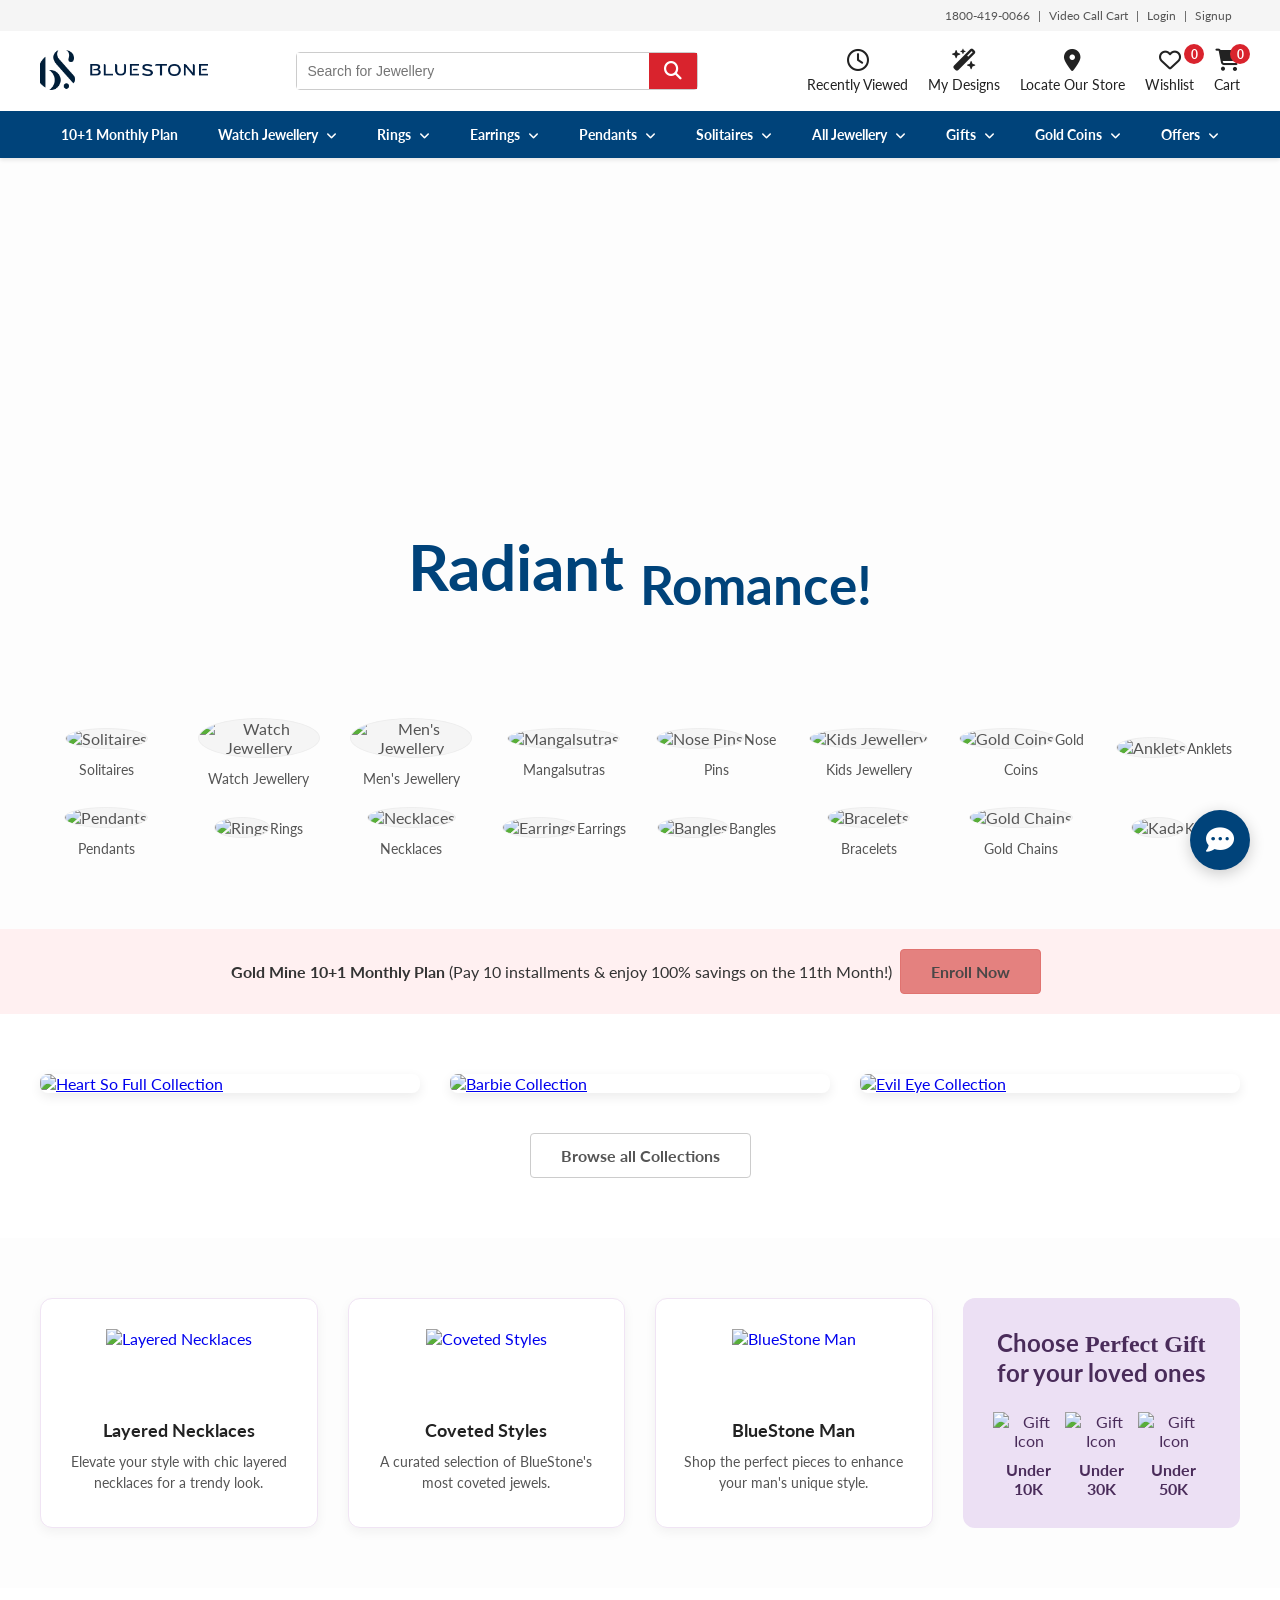
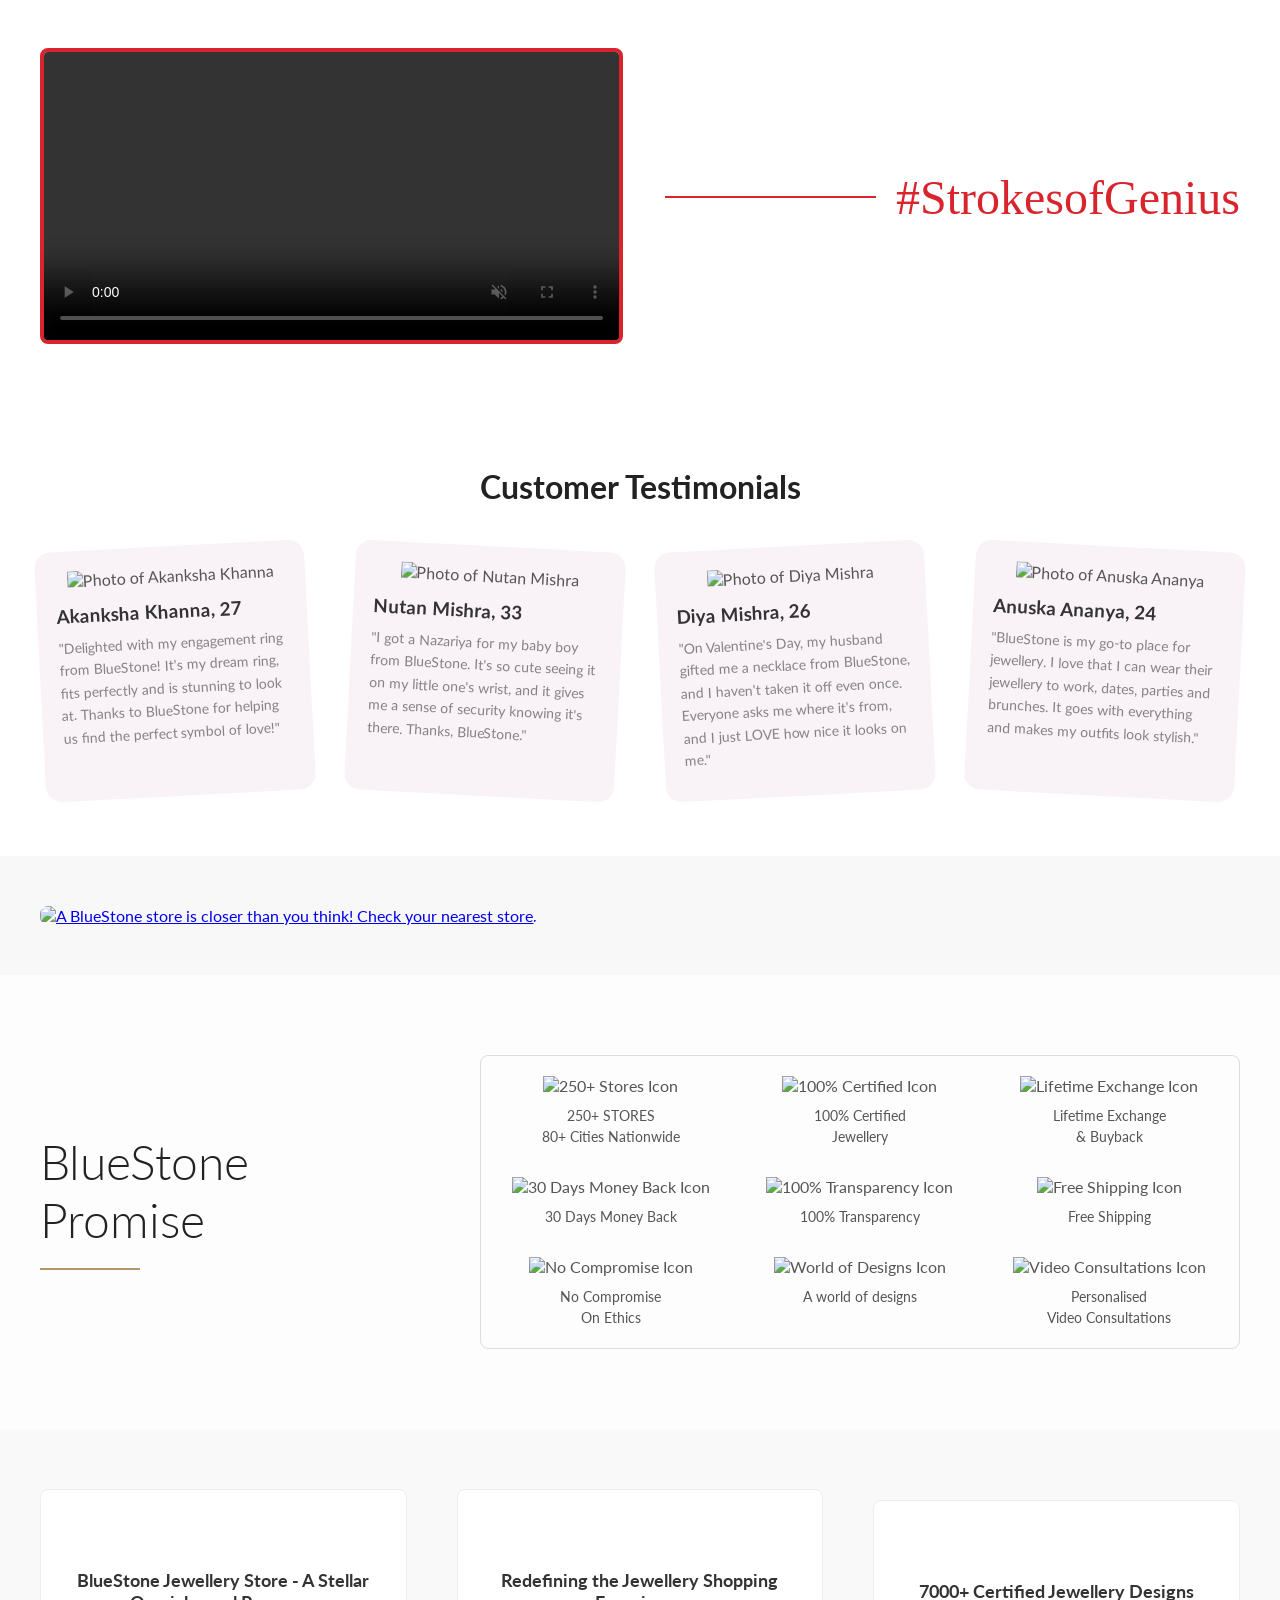
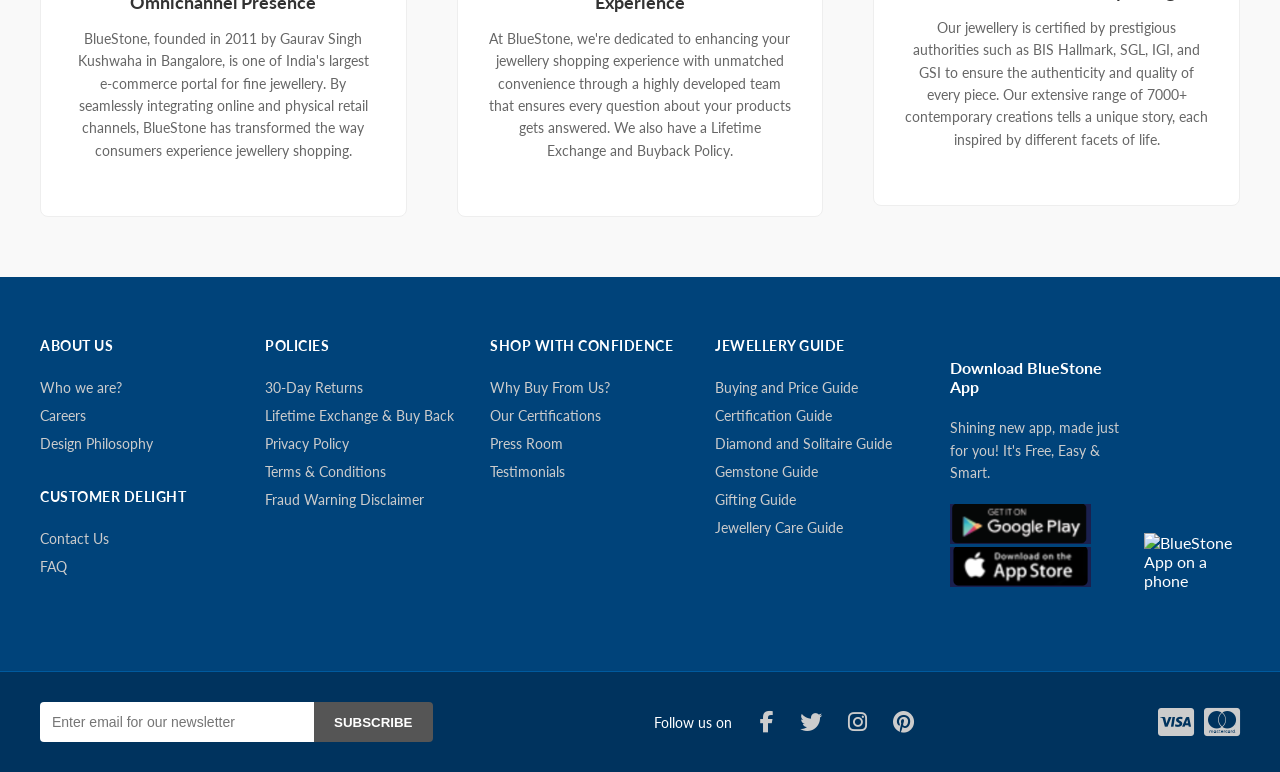
==== index.html @ a914666c "AI Feature Pending, Mobile Responsiv, 10+1 EMI Plan, CODE UNDERSTANDING, FIGMA PENDING" ====
<!DOCTYPE html>
<html lang="en">

<head>
    <meta charset="UTF-8">
    <meta name="viewport" content="width=device-width, initial-scale=1.0">
    <title>BlueStone Clone - Online Jewellery Shopping</title>
    <link rel="stylesheet" href="css/style.css">
    <!-- Using Google Fonts to import Lato -->
    <link rel="preconnect" href="https://fonts.googleapis.com">
    <link rel="preconnect" href="https://fonts.gstatic.com" crossorigin>
    <link href="https://fonts.googleapis.com/css2?family=Lato:wght@400;700&display=swap" rel="stylesheet">
    <!-- Link to Font Awesome -->
    <link rel="stylesheet" href="https://cdnjs.cloudflare.com/ajax/libs/font-awesome/6.5.2/css/all.min.css"
        integrity="sha512-SnH5WK+bZxgPHs44uWIX+LLJAJ9/2PkPKZ5QiAj6Ta86w+fsb2TkcmfRyVX3pBnMFcV7oQPJkl9QevSCWr3W6A=="
        crossorigin="anonymous" referrerpolicy="no-referrer" />
    <!-- Google Fonts -->
    <link href="https://fonts.googleapis.com/css2?family=Lato:wght@400;700&display=swap" rel="stylesheet">
</head>

<body>

    <header>
        <!-- Top Bar -->
        <div class="top-bar">
            <div class="container" id="top-bar-container">
                <!-- This content will be dynamically updated by auth.js -->
                <a href="tel:1800-419-0066">1800-419-0066</a> |
                <a href="#">Video Call Cart</a> |
                <a href="login.html" id="login-link">Login</a> |
                <a href="login.html?form=signup" id="signup-link">Signup</a>
            </div>
        </div>
    
        <!-- Main Header -->
        <div class="main-header">
            <div class="container">
                <div class="logo">
                    <a href="/"><img src="images/bluestone-logo.webp" alt="BlueStone Logo"></a>
                </div>
    
                <form class="search-bar">
                    <input type="text" placeholder="Search for Jewellery">
                    <button type="submit" class="search-btn">
                        <i class="fa-solid fa-magnifying-glass"></i>
                    </button>
                </form>
    
                <!-- This is the hamburger icon that will appear on mobile -->
                <button class="mobile-menu-toggle">
                    <i class="fa-solid fa-bars"></i>
                </button>
    
                <!-- These are the desktop-only user actions -->
                <div class="user-actions">
                    <a href="#" class="action-item">
                        <i class="fa-regular fa-clock"></i>
                        <span>Recently Viewed</span>
                    </a>
                    <a href="status.html" class="action-item">
                        <i class="fa-solid fa-wand-magic-sparkles"></i>
                        <span>My Designs</span>
                    </a>
                    <a href="#" class="action-item">
                        <i class="fa-solid fa-location-dot"></i>
                        <span>Locate Our Store</span>
                    </a>
                    <a href="wishlist.html" class="action-item">
                        <i class="fa-regular fa-heart"></i>
                        <span>Wishlist</span>
                        <span id="wishlist-counter" class="cart-counter">0</span>
                    </a>
                    <a href="cart.html" class="action-item">
                        <i class="fa-solid fa-cart-shopping"></i>
                        <span>Cart</span>
                        <span id="cart-counter" class="cart-counter">0</span>
                    </a>
                </div>
            </div>
        </div>
    
        <!-- Main Navigation (now includes the mobile header) -->
        <nav class="main-nav">
            <div class="mobile-nav-header">
                <span>MENU</span>
                <button class="mobile-menu-close">
                    <i class="fa-solid fa-xmark"></i>
                </button>
            </div>
        

            <div class="container nav-container">
                <ul>
                    <!-- ======================= 10+1 Monthly Plan (Simple Link) ======================= -->
                    <li><a href="gold-plan.html">10+1 Monthly Plan</a></li>
            
                    <!-- ======================= Watch Jewellery (Simple Dropdown) ======================= -->
                    <li class="nav-item has-dropdown">
                        <a href="product-listing.html?category=watch-jewellery">Watch Jewellery <i class="fa-solid fa-angle-down"></i></a>
                        <div class="dropdown-simple">
                            <a href="product-listing.html?type=watch-charm">Charm</a>
                            <a href="product-listing.html?type=watch-band">Band</a>
                            <a href="product-listing.html?type=watch-pin">Pin</a>
                        </div>
                    </li>
            
                    <!-- ======================= Rings (Mega Menu) ======================= -->
                    <li class="nav-item has-dropdown">
                        <a href="product-listing.html?category=rings">Rings <i class="fa-solid fa-angle-down"></i></a>
                        <div class="mega-menu">
                            <div class="container">
                                <div class="mega-menu-column">
                                    <h4>Popular Ring Types</h4>
                                    <a href="product-listing.html?type=engagement-rings">Engagement</a>
                                    <a href="product-listing.html?type=couple-bands">Couple Bands</a>
                                    <a href="product-listing.html?type=office-wear-rings">Office Wear</a>
                                    <a href="product-listing.html?type=stackable-rings">Stackable</a>
                                    <a href="product-listing.html?type=religious-rings">Religious</a>
                                    <a href="product-listing.html?type=platinum-bands">Platinum Bands</a>
                                    <a href="product-listing.html?type=mens-rings">For Men</a>
                                    <a href="product-listing.html?type=gift-rings">For Gift</a>
                                </div>
                                <div class="mega-menu-column">
                                    <h4>By Price Range</h4>
                                    <a href="product-listing.html?price=0-10000">Below 10,000</a>
                                    <a href="product-listing.html?price=10000-20000">10,000 - 20,000</a>
                                    <a href="product-listing.html?price=20000-30000">20,000 - 30,000</a>
                                    <a href="product-listing.html?price=30000-40000">30,000 - 40,000</a>
                                    <a href="product-listing.html?price=40000-50000">40,000 - 50,000</a>
                                    <a href="product-listing.html?price=50000-999999">50,000 and above</a>
                                </div>
                                <div class="mega-menu-column">
                                    <h4>By Metals & Stones</h4>
                                    <a href="product-listing.html?category=rings&metal=diamond">Diamond Rings</a>
                                    <a href="product-listing.html?category=rings&metal=gold">Gold Rings</a>
                                    <a href="product-listing.html?category=rings&metal=white-gold">White Gold Rings</a>
                                    <a href="product-listing.html?category=rings&metal=rose-gold">Rose Gold Rings</a>
                                    <a href="product-listing.html?category=rings&metal=platinum">Platinum Rings</a>
                                    <a href="product-listing.html?category=solitaire-rings">Solitaire Rings</a>
                                </div>
                                <div class="mega-menu-column mega-menu-image">
                                    <img src="https://kinclimg5.bluestone.com/f_webp/static/resources/themes/bluestone/images/new/menu-ring.jpg" alt="Featured Ring">
                                    <span>Livina Stacks of Love</span>
                                    <a href="product-listing.html?category=rings" class="btn btn-secondary" style="margin-top:15px;">View All Rings</a>
                                </div>
                            </div>
                        </div>
                    </li>
                    
                    <!-- ======================= Earrings (Mega Menu) ======================= -->
                    <li class="nav-item has-dropdown">
                        <a href="product-listing.html?category=earrings">Earrings <i class="fa-solid fa-angle-down"></i></a>
                        <div class="mega-menu">
                            <div class="container">
                                 <div class="mega-menu-column">
                                    <h4>Popular Earring Types</h4>
                                    <a href="product-listing.html?type=studs">Studs</a>
                                    <a href="product-listing.html?type=drops">Drops</a>
                                    <a href="product-listing.html?type=sui-dhaga">Sui Dhaga</a>
                                    <a href="product-listing.html?type=jhumkas">Jhumkas</a>
                                    <a href="product-listing.html?type=chandbali">Chandbali</a>
                                    <a href="product-listing.html?type=front-back">Front Back</a>
                                    <a href="product-listing.html?type=ear-cuffs">Ear Cuffs</a>
                                </div>
                                <div class="mega-menu-column">
                                    <h4>By Price Range</h4>
                                    <a href="product-listing.html?category=earrings&price=0-10000">Below 10,000</a>
                                    <a href="product-listing.html?category=earrings&price=10000-20000">10,000 - 20,000</a>
                                    <a href="product-listing.html?category=earrings&price=20000-30000">20,000 - 30,000</a>
                                    <a href="product-listing.html?category=earrings&price=30000-40000">30,000 - 40,000</a>
                                </div>
                                <div class="mega-menu-column">
                                    <h4>By Metals & Stones</h4>
                                    <a href="product-listing.html?category=earrings&metal=diamond">Diamond Earrings</a>
                                    <a href="product-listing.html?category=earrings&metal=gold">Gold Earrings</a>
                                    <a href="product-listing.html?category=earrings&metal=white-gold">White Gold Earrings</a>
                                    <a href="product-listing.html?category=earrings&metal=gemstone">Gemstone Earrings</a>
                                    <a href="product-listing.html?category=solitaire-earrings">Solitaire Earrings</a>
                                </div>
                                <div class="mega-menu-column mega-menu-image">
                                    <img src="https://kinclimg7.bluestone.com/f_webp/static/resources/themes/bluestone/images/new/earring.jpg" alt="Featured Earring">
                                    <span>For The Men</span>
                                     <a href="product-listing.html?category=earrings" class="btn btn-secondary" style="margin-top:15px;">View All Earrings</a>
                                </div>
                            </div>
                        </div>
                    </li>
            
                    <!-- ======================= Pendants (Mega Menu) ======================= -->
                    <li class="nav-item has-dropdown">
                        <a href="product-listing.html?category=pendants">Pendants <i class="fa-solid fa-angle-down"></i></a>
                         <div class="mega-menu">
                            <div class="container">
                                 <div class="mega-menu-column">
                                    <h4>Popular Pendant Types</h4>
                                    <a href="product-listing.html?type=alphabet-pendants">Alphabet</a>
                                    <a href="product-listing.html?type=religious-pendants">Religious</a>
                                    <a href="product-listing.html?type=fashion-pendants">Fashion</a>
                                    <a href="product-listing.html?type=heart-pendants">Heart Shaped</a>
                                    <a href="product-listing.html?type=lockets">Lockets</a>
                                    <a href="product-listing.html?type=office-wear-pendants">Office Wear</a>
                                    <a href="product-listing.html?type=kids-pendants">For Kids</a>
                                </div>
                                <div class="mega-menu-column">
                                    <h4>By Price Range</h4>
                                    <a href="product-listing.html?category=pendants&price=0-10000">Below 10,000</a>
                                    <a href="product-listing.html?category=pendants&price=10000-20000">10,000 - 20,000</a>
                                    <a href="product-listing.html?category=pendants&price=20000-30000">20,000 - 30,000</a>
                                </div>
                                <div class="mega-menu-column">
                                    <h4>By Metals & Stones</h4>
                                    <a href="product-listing.html?category=pendants&metal=diamond">Diamond Pendants</a>
                                    <a href="product-listing.html?category=pendants&metal=gold">Gold Pendants</a>
                                    <a href="product-listing.html?category=pendants&metal=gemstone">Gemstone Pendants</a>
                                </div>
                                <div class="mega-menu-column mega-menu-image">
                                     <img src="https://kinclimg5.bluestone.com/f_webp/static/resources/themes/bluestone/images/new/pendant.jpg" alt="Featured Pendant">
                                    <span>Diva-fine Diamonds</span>
                                    <a href="product-listing.html?category=pendants" class="btn btn-secondary" style="margin-top:15px;">View All Pendants</a>
                                </div>
                            </div>
                        </div>
                    </li>
            
                    <!-- ======================= Solitaires (Mega Menu) ======================= -->
                    <li class="nav-item has-dropdown">
                        <a href="product-listing.html?category=solitaires">Solitaires <i class="fa-solid fa-angle-down"></i></a>
                        <div class="mega-menu">
                            <div class="container">
                                <div class="mega-menu-column mega-menu-image">
                                    <img src="https://kinclimg3.bluestone.com/f_webp/static/resources/themes/bluestone/images/new/solitaire-ring.v1.png" alt="Solitaire Ring">
                                    <a href="product-listing.html?category=solitaire-rings">Solitaire Rings</a>
                                </div>
                                <div class="mega-menu-column mega-menu-image">
                                     <img src="https://kinclimg1.bluestone.com/f_webp/static/resources/themes/bluestone/images/new/solitaire-pendant.v1.png" alt="Solitaire Pendant">
                                    <a href="product-listing.html?category=solitaire-pendants">Solitaire Pendants</a>
                                </div>
                                <div class="mega-menu-column mega-menu-image">
                                    <img src="https://kinclimg9.bluestone.com/f_webp/static/resources/themes/bluestone/images/new/solitaire-earring.v1.png" alt="Solitaire Earrings">
                                    <a href="product-listing.html?category=solitaire-earrings">Solitaire Earrings</a>
                                </div>
                                <div class="mega-menu-column">
                                    <h4>Diamond Education</h4>
                                    <a href="#">Cut</a>
                                    <a href="#">Colour</a>
                                    <a href="#">Clarity</a>
                                    <a href="#">Certification</a>
                                </div>
                            </div>
                        </div>
                    </li>
                    
                    <!-- ======================= All Jewellery (Mega Menu) ======================= -->
                    <li class="nav-item has-dropdown">
                        <a href="product-listing.html?category=all">All Jewellery <i class="fa-solid fa-angle-down"></i></a>
                        <div class="mega-menu">
                            <div class="container">
                                <div class="mega-menu-column">
                                    <h4>Shop By Category</h4>
                                    <a href="product-listing.html?category=bangles">Bangles</a>
                                    <a href="product-listing.html?category=bracelets">Bracelets</a>
                                    <a href="product-listing.html?category=earrings">Earrings</a>
                                    <a href="product-listing.html?category=gold-chains">Gold Chains</a>
                                    <a href="product-listing.html?category=nose-pins">Nose Pins</a>
                                </div>
                                <div class="mega-menu-column">
                                    <h4>Men's Jewellery</h4>
                                    <a href="product-listing.html?category=mens-rings">Rings</a>
                                    <a href="product-listing.html?category=mens-bracelets">Bracelets</a>
                                    <a href="product-listing.html?category=mens-chains">Chains</a>
                                    <a href="product-listing.html?category=mens-studs">Studs</a>
                                </div>
                                <div class="mega-menu-column">
                                    <h4>Gold Jewellery</h4>
                                     <a href="product-listing.html?metal=gold&category=bangles">Bangles</a>
                                     <a href="product-listing.html?metal=gold&category=bracelets">Bracelets</a>
                                     <a href="product-listing.html?metal=gold&category=earrings">Earrings</a>
                                     <a href="product-listing.html?metal=gold&category=rings">Rings</a>
                                </div>
                                <div class="mega-menu-column">
                                    <h4>Diamond Jewellery</h4>
                                     <a href="product-listing.html?metal=diamond&category=bangles">Bangles</a>
                                     <a href="product-listing.html?metal=diamond&category=bracelets">Bracelets</a>
                                     <a href="product-listing.html?metal=diamond&category=earrings">Earrings</a>
                                     <a href="product-listing.html?metal=diamond&category=rings">Rings</a>
                                </div>
                            </div>
                        </div>
                    </li>
                    
                    <!-- ======================= Gifts (Mega Menu) ======================= -->
                    <li class="nav-item has-dropdown">
                        <a href="product-listing.html?category=gifts">Gifts <i class="fa-solid fa-angle-down"></i></a>
                        <div class="mega-menu">
                            <div class="container">
                                <div class="mega-menu-column">
                                    <h4>Gifts By Occasion</h4>
                                    <a href="product-listing.html?occasion=anniversary">Anniversary</a>
                                    <a href="product-listing.html?occasion=birthday">Birthday</a>
                                    <a href="product-listing.html?occasion=engagement">Engagement</a>
                                    <a href="product-listing.html?occasion=wedding">Wedding</a>
                                </div>
                                <div class="mega-menu-column">
                                    <h4>By Price Range</h4>
                                    <a href="product-listing.html?category=gifts&price=0-10000">Below 10,000</a>
                                    <a href="product-listing.html?category=gifts&price=10000-20000">10,000 - 20,000</a>
                                    <a href="product-listing.html?category=gifts&price=20000-30000">20,000 - 30,000</a>
                                    <a href="product-listing.html?category=gifts&price=30000-40000">30,000 - 40,000</a>
                                </div>
                                <div class="mega-menu-column">
                                    <h4>Gifts For Special Someone</h4>
                                    <a href="product-listing.html?recipient=her">For HER</a>
                                    <a href="product-listing.html?recipient=him">For HIM</a>
                                    <a href="product-listing.html?recipient=sister">For SISTER</a>
                                    <a href="product-listing.html?recipient=mother">For MOTHER</a>
                                </div>
                                <div class="mega-menu-column mega-menu-image">
                                    <img src="https://kinclimg3.bluestone.com/f_webp/static/resources/themes/bluestone/images/new/giftcard.jpg" alt="Gift Card">
                                    <span>BlueStone Gift Cards</span>
                                </div>
                            </div>
                        </div>
                    </li>
            
                    <!-- ======================= Gold Coins (Simple Dropdown) ======================= -->
                    <li class="nav-item has-dropdown">
                        <a href="product-listing.html?category=gold-coins">Gold Coins <i class="fa-solid fa-angle-down"></i></a>
                        <div class="dropdown-simple">
                            <a href="product-detail.html?id=GC001">0.5 gram</a>
                            <a href="product-detail.html?id=GC002">1 gram</a>
                            <a href="product-detail.html?id=GC003">2 gram</a>
                            <a href="product-detail.html?id=GC004">5 gram</a>
                            <a href="product-detail.html?id=GC005">10 gram</a>
                        </div>
                    </li>
            
                    <!-- ======================= Offers (Simple Dropdown) ======================= -->
                    <li class="nav-item has-dropdown">
                        <a href="#" class="offers-link">Offers <i class="fa-solid fa-angle-down"></i></a>
                        <div class="dropdown-simple">
                            <a href="product-listing.html?offers=diamond">Upto 20% Off On Diamond Prices</a>
                            <a href="product-listing.html?offers=making-charges">20% Off On Making Charges</a>
                            <a href="product-listing.html?offers=flat-10">Flat 10% Off</a>
                            <a href="product-listing.html?offers=all">All Offers</a>
                        </div>
                    </li>
                </ul>
            </div>
        </nav>
    </header>

    <main>
        <section class="hero-section">
            <div class="video-container">
                <video width="100%" autoplay loop muted playsinline poster="images/hero-banner-1.jpg"
                    class="hero-video">
                    <!-- 
                        NOTE: This is a placeholder video. 
                        You can replace this with a locally saved video file.
                        For example: src="videos/radiant-romance.mp4" 
                        -->
                    <source
                        src="https://kinvid1.bluestone.com/output/mp4/bluestone-valentine-25-v2.mp4/bluestone-valentine-25-v2.mp4"
                        type="video/mp4">
                </video>
            </div>
            <div class="hero-text">
                <h1>Radiant <sub>Romance!</sub></h1>
            </div>
        </section>

        <!-- ========== Shop by Category Section (with direct image links) ========== -->
        <section class="shop-by-category">
            <div class="container category-grid-container">
                <!-- Row 1 -->
                <a href="#" class="category-item"><img
                        src="https://kinclimg5.bluestone.com/f_webp/static/hp/d/solitaires.png"
                        alt="Solitaires"><span>Solitaires</span></a>
                <a href="#" class="category-item"><img
                        src="https://kinclimg5.bluestone.com/f_webp/static/hp/d/watch-jewellery.png"
                        alt="Watch Jewellery"><span>Watch Jewellery</span></a>
                <a href="#" class="category-item"><img
                        src="https://kinclimg5.bluestone.com/f_webp/static/hp/d/mens_v1.png"
                        alt="Men's Jewellery"><span>Men's Jewellery</span></a>
                <a href="#" class="category-item"><img
                        src="https://kinclimg5.bluestone.com/f_webp/static/hp/d/mangalsutras.png"
                        alt="Mangalsutras"><span>Mangalsutras</span></a>
                <a href="#" class="category-item"><img
                        src="https://kinclimg5.bluestone.com/f_webp/static/hp/d/nose-pins.png"
                        alt="Nose Pins"><span>Nose Pins</span></a>
                <a href="#" class="category-item"><img
                        src="https://kinclimg5.bluestone.com/f_webp/static/hp/d/d-kids_v1.png"
                        alt="Kids Jewellery"><span>Kids Jewellery</span></a>
                <a href="#" class="category-item"><img
                        src="https://kinclimg5.bluestone.com/f_webp/static/hp/d/coins.png" alt="Gold Coins"><span>Gold
                        Coins</span></a>
                <a href="#" class="category-item"><img
                        src="https://kinclimg5.bluestone.com/f_webp/static/hp/d/anklets.png"
                        alt="Anklets"><span>Anklets</span></a>
                <!-- Row 2 -->
                <a href="#" class="category-item"><img
                        src="https://kinclimg5.bluestone.com/f_webp/static/hp/d/pendants.png"
                        alt="Pendants"><span>Pendants</span></a>
                <a href="#" class="category-item"><img
                        src="https://kinclimg5.bluestone.com/f_webp/static/hp/d/rings_v1.png"
                        alt="Rings"><span>Rings</span></a>
                <a href="#" class="category-item"><img
                        src="https://kinclimg5.bluestone.com/f_webp/static/hp/d/necklaces.png"
                        alt="Necklaces"><span>Necklaces</span></a>
                <a href="#" class="category-item"><img
                        src="https://kinclimg5.bluestone.com/f_webp/static/hp/d/earrings.png"
                        alt="Earrings"><span>Earrings</span></a>
                <a href="#" class="category-item"><img
                        src="https://kinclimg5.bluestone.com/f_webp/static/hp/d/bangles.png"
                        alt="Bangles"><span>Bangles</span></a>
                <a href="#" class="category-item"><img
                        src="https://kinclimg5.bluestone.com/f_webp/static/hp/d/bracelets.png"
                        alt="Bracelets"><span>Bracelets</span></a>
                <a href="#" class="category-item"><img
                        src="https://kinclimg5.bluestone.com/f_webp/static/hp/d/chains.png" alt="Gold Chains"><span>Gold
                        Chains</span></a>
                <a href="#" class="category-item"><img src="https://kinclimg5.bluestone.com/f_webp/static/hp/d/kada.png"
                        alt="Kada"><span>Kada</span></a>
            </div>

        </section>
        <!-- ========== Gold Mine Plan Banner ========== -->
        <section class="promo-banner">
            <div class="container promo-container">
                <div class="promo-text">
                    <strong>Gold Mine 10+1 Monthly Plan</strong> (Pay 10 installments & enjoy 100% savings on the
                    11th Month!)
                </div>
                <a href="#" style="text-decoration: none;" class="btn btn-enroll">Enroll Now</a>
            </div>
        </section>

        <!-- ========== Featured Collections Grid ========== -->
        <section class="collections-grid">
            <div class="container grid-container">
                <div class="collection-card">
                    <a href="#">
                        <img src="https://kinclimg5.bluestone.com/f_webp/static/hp/m/mh-hsf_v1.jpg"
                            alt="Heart So Full Collection">
                    </a>
                </div>
                <div class="collection-card">
                    <a href="#">
                        <img src="https://kinclimg5.bluestone.com/f_webp/static/hp/m/mh-barbie.jpg"
                            alt="Barbie Collection">
                    </a>
                </div>
                <div class="collection-card">
                    <a href="#">
                        <img src="https://kinclimg5.bluestone.com/f_webp/static/hp/d/evil_eye_dcs.jpg"
                            alt="Evil Eye Collection">
                    </a>
                </div>
            </div>
            <div class="collections-action">
                <a href="#" class="btn btn-secondary">Browse all Collections</a>
            </div>
        </section>

        <!-- ========== Category & Gift Section ========== -->
        <section class="category-gift-section">
            <div class="container four-column-grid">
                <!-- Card 1: Layered Necklaces -->
                <a href="#" class="promo-card">
                    <img src="https://kinclimg5.bluestone.com/f_webp/static/hp/d/ln.gif" alt="Layered Necklaces">
                    <h3>Layered Necklaces</h3>
                    <p>Elevate your style with chic layered necklaces for a trendy look.</p>
                </a>

                <!-- Card 2: Coveted Styles -->
                <a href="#" class="promo-card">
                    <img src="https://kinclimg5.bluestone.com/f_webp/static/hp/d/ts.gif" alt="Coveted Styles">
                    <h3>Coveted Styles</h3>
                    <p>A curated selection of BlueStone's most coveted jewels.</p>
                </a>

                <!-- Card 3: BlueStone Man -->
                <a href="#" class="promo-card">
                    <img src="https://kinclimg5.bluestone.com/f_webp/static/hp/d/bs-man.gif" alt="BlueStone Man">
                    <h3>BlueStone Man</h3>
                    <p>Shop the perfect pieces to enhance your man's unique style.</p>
                </a>

                <!-- Card 4: Perfect Gift Finder -->
                <div class="gift-card">
                    <h3>Choose <strong>Perfect Gift</strong> for your loved ones</h3>
                    <div class="gift-options">
                        <a href="#" class="gift-option">
                            <img src="https://kinclimg5.bluestone.com/f_webp/static/hp/d/u-10k_v4.png" width="100%"
                                height="100%" alt="Gift Icon">
                            <span>Under 10K</span>
                        </a>
                        <a href="#" class="gift-option">
                            <img src="https://kinclimg5.bluestone.com/f_webp/static/hp/d/u-30k_v4.png" width="100%"
                                height="100%" alt="Gift Icon">
                            <span>Under 30K</span>
                        </a>
                        <a href="#" class="gift-option">
                            <img src="https://kinclimg5.bluestone.com/f_webp/static/hp/d/u-50k_v4.png" width="100%"
                                height="100%" alt="Gift Icon">
                            <span>Under 50K</span>
                        </a>
                    </div>
                </div>
            </div>
        </section>

        <!-- ========== Campaign Video Section ========== -->
        <section class="campaign-video-section">
            <div class="container campaign-container">
                <div class="campaign-video-player">
                    <video controls autoplay muted>
                        <!-- Direct link to a similar high-quality video for demonstration -->
                        <source src="https://kinvid1.bluestone.com/output/mp4/vs-p_v2.mp4/vs-p_v2.mp4" type="video/mp4">
                        Your browser does not support the video tag.
                    </video>
                </div>
                <div class="campaign-hashtag">
                    <span class="hashtag-line"></span>
                    <h2>#StrokesofGenius</h2>
                </div>
            </div>
        </section>

        <!-- ========== Customer Testimonials Section ========== -->
        <section class="testimonials-section">
            <div class="container testimonials-container">
                <h2>Customer Testimonials</h2>
                <div class="testimonial-cards">
                    <div class="testimonial-card">
                        <img src="https://kinclimg5.bluestone.com/f_webp/static/hp/d/bm1.png"
                            alt="Photo of Akanksha Khanna">
                        <h3>Akanksha Khanna, 27</h3>
                        <p>"Delighted with my engagement ring from BlueStone! It's my dream ring, fits perfectly and is
                            stunning to look at. Thanks to BlueStone for helping us find the perfect symbol of love!"
                        </p>
                    </div>
                    <div class="testimonial-card">
                        <img src="https://kinclimg5.bluestone.com/f_webp/static/hp/d/bm3.png"
                            alt="Photo of Nutan Mishra">
                        <h3>Nutan Mishra, 33</h3>
                        <p>"I got a Nazariya for my baby boy from BlueStone. It's so cute seeing it on my little one's
                            wrist, and it gives me a sense of security knowing it's there. Thanks, BlueStone."</p>
                    </div>
                    <div class="testimonial-card">
                        <img src="https://kinclimg5.bluestone.com/f_webp/static/hp/d/bm4.png"
                            alt="Photo of Diya Mishra">
                        <h3>Diya Mishra, 26</h3>
                        <p>"On Valentine's Day, my husband gifted me a necklace from BlueStone, and I haven't taken it
                            off even once. Everyone asks me where it's from, and I just LOVE how nice it looks on me."
                        </p>
                    </div>
                    <div class="testimonial-card">
                        <img src="https://kinclimg5.bluestone.com/f_webp/static/hp/d/bm5.png"
                            alt="Photo of Anuska Ananya">
                        <h3>Anuska Ananya, 24</h3>
                        <p>"BlueStone is my go-to place for jewellery. I love that I can wear their jewellery to work,
                            dates, parties and brunches. It goes with everything and makes my outfits look stylish."</p>
                    </div>
                </div>
            </div>
        </section>

        <!-- NEW: Recently Viewed Section -->
        <!-- It's hidden by default and will be shown by homepage.js if there are items to display -->
        <section class="recently-viewed-section" id="recently-viewed-container" style="display: none;">
            <div class="container">
                <h2>Recently Viewed</h2>
                <div class="product-grid" id="recently-viewed-grid">
                    <!-- Products will be dynamically injected here by homepage.js -->
                </div>
            </div>
        </section>

        

        <!-- ========== Find a Store Banner (Corrected with Single Image) ========== -->
        <section class="store-locator-banner-v2">
            <div class="container">
                <a href="https://www.bluestone.com/store.html">
                    <img src="https://kinclimg5.bluestone.com/f_webp/static/hp/d/sb_v2.jpg"
                        alt="A BlueStone store is closer than you think! Check your nearest store.">
                </a>
            </div>
        </section>
        <!-- ========== BlueStone Promise Section (Corrected with Working Icons) ========== -->
        <section class="promise-section-v2">
            <div class="container promise-container-v2">
                <div class="promise-heading">
                    <h2>BlueStone<br>Promise</h2>
                    <span class="line"></span>
                </div>
                <div class="promise-grid-container">
                    <div class="promise-grid-v2">
                        <div class="promise-item-v2">
                            <img src="https://kinclimg5.bluestone.com/f_webp/static/hp/d/bp-1_v3.png"
                                alt="250+ Stores Icon">
                            <p>250+ STORES<br>80+ Cities Nationwide</p>
                        </div>
                        <div class="promise-item-v2">
                            <img src="https://kinclimg5.bluestone.com/f_webp/static/hp/d/bp-2.png"
                                alt="100% Certified Icon">
                            <p>100% Certified<br>Jewellery</p>
                        </div>
                        <div class="promise-item-v2">
                            <img src="https://kinclimg5.bluestone.com/f_webp/static/hp/d/bp-3.png"
                                alt="Lifetime Exchange Icon">
                            <p>Lifetime Exchange<br>& Buyback</p>
                        </div>
                        <div class="promise-item-v2">
                            <img src="https://kinclimg5.bluestone.com/f_webp/static/hp/d/bp-4.png"
                                alt="30 Days Money Back Icon">
                            <p>30 Days Money Back</p>
                        </div>
                        <div class="promise-item-v2">
                            <img src="https://kinclimg5.bluestone.com/f_webp/static/hp/d/bp-5.png"
                                alt="100% Transparency Icon">
                            <p>100% Transparency</p>
                        </div>
                        <div class="promise-item-v2">
                            <img src="https://kinclimg5.bluestone.com/f_webp/static/hp/d/bp-6.png"
                                alt="Free Shipping Icon">
                            <p>Free Shipping</p>
                        </div>
                        <div class="promise-item-v2">
                            <img src="https://kinclimg5.bluestone.com/f_webp/static/hp/d/bp-7.png"
                                alt="No Compromise Icon">
                            <p>No Compromise<br>On Ethics</p>
                        </div>
                        <div class="promise-item-v2">
                            <img src="https://kinclimg5.bluestone.com/f_webp/static/hp/d/bp-8.png"
                                alt="World of Designs Icon">
                            <p>A world of designs</p>
                        </div>
                        <div class="promise-item-v2">
                            <img src="https://kinclimg5.bluestone.com/f_webp/static/hp/d/vc-d.png"
                                alt="Video Consultations Icon">
                            <p>Personalised<br>Video Consultations</p>
                        </div>
                    </div>
                </div>
            </div>
        </section>
        <!-- ========== Brand Story Section ========== -->
        <section class="brand-story-section">
            <div class="container brand-story-container">
                <div class="brand-story-column">
                    <div class="story-icon">
                        <img src="https://www.bluestone.com/images/new-asset/home-page-2022/omnichannel-icon.png"
                            alt="">
                    </div>
                    <h3>BlueStone Jewellery Store - A Stellar Omnichannel Presence</h3>
                    <p>BlueStone, founded in 2011 by Gaurav Singh Kushwaha in Bangalore, is one of India's largest
                        e-commerce portal for fine jewellery. By seamlessly integrating online and physical retail
                        channels, BlueStone has transformed the way consumers experience jewellery shopping.</p>
                </div>
                <div class="brand-story-column">
                    <div class="story-icon">
                        <img src="https://www.bluestone.com/images/new-asset/home-page-2022/shopping-exp-icon.png"
                            alt="">
                    </div>
                    <h3>Redefining the Jewellery Shopping Experience</h3>
                    <p>At BlueStone, we're dedicated to enhancing your jewellery shopping experience with unmatched
                        convenience through a highly developed team that ensures every question about your products gets
                        answered. We also have a Lifetime Exchange and Buyback Policy.</p>
                </div>
                <div class="brand-story-column">
                    <div class="story-icon">
                        <img src="https://www.bluestone.com/images/new-asset/home-page-2022/certified-jewellery-icon.png"
                            alt="">
                    </div>
                    <h3>7000+ Certified Jewellery Designs</h3>
                    <p>Our jewellery is certified by prestigious authorities such as BIS Hallmark, SGL, IGI, and GSI to
                        ensure the authenticity and quality of every piece. Our extensive range of 7000+ contemporary
                        creations tells a unique story, each inspired by different facets of life.</p>
                </div>
            </div>
        </section>

    </main>
    <!-- CHATBOT MARKUP -->
<div class="chatbot-container">
    <div class="chat-icon" id="chat-icon">
        <i class="fa-solid fa-comment-dots"></i>
    </div>
    <div class="chat-window" id="chat-window">
        <div class="chat-header">
            <h4>BlueStone Assistant</h4>
            <button id="close-chat-btn">×</button>
        </div>
        <div class="chat-body" id="chat-body">
            <!-- Initial message -->
            <div class="chat-message bot">
                <p>Hello! How can I help you today? Please select an option below.</p>
            </div>
            <!-- Pre-defined questions -->
            <div class="chat-options" id="chat-options">
                <button class="chat-option-btn" data-question="delivery">Delivery Information</button>
                <button class="chat-option-btn" data-question="returns">Return Policy</button>
                <button class="chat-option-btn" data-question="contact">Contact Customer Care</button>
            </div>
        </div>
    </div>
</div>
<!-- END CHATBOT MARKUP -->
    <!-- ========== Footer (Accurate Version) ========== -->
    <footer class="site-footer-v2">
        <div class="footer-top">
            <div class="container footer-top-container">
                <div class="footer-links">
                    <div class="footer-column">
                        <h4>ABOUT US</h4>
                        <ul>
                            <li><a href="#">Who we are?</a></li>
                            <li><a href="#">Careers</a></li>
                            <li><a href="#">Design Philosophy</a></li>
                        </ul>
                        <h4>CUSTOMER DELIGHT</h4>
                        <ul>
                            <li><a href="#">Contact Us</a></li>
                            <li><a href="#">FAQ</a></li>
                        </ul>
                    </div>
                    <div class="footer-column">
                        <h4>POLICIES</h4>
                        <ul>
                            <li><a href="#">30-Day Returns</a></li>
                            <li><a href="#">Lifetime Exchange & Buy Back</a></li>
                            <li><a href="#">Privacy Policy</a></li>
                            <li><a href="#">Terms & Conditions</a></li>
                            <li><a href="#">Fraud Warning Disclaimer</a></li>
                        </ul>
                    </div>
                    <div class="footer-column">
                        <h4>SHOP WITH CONFIDENCE</h4>
                        <ul>
                            <li><a href="#">Why Buy From Us?</a></li>
                            <li><a href="#">Our Certifications</a></li>
                            <li><a href="#">Press Room</a></li>
                            <li><a href="#">Testimonials</a></li>
                        </ul>
                    </div>
                    <div class="footer-column">
                        <h4>JEWELLERY GUIDE</h4>
                        <ul>
                            <li><a href="#">Buying and Price Guide</a></li>
                            <li><a href="#">Certification Guide</a></li>
                            <li><a href="#">Diamond and Solitaire Guide</a></li>
                            <li><a href="#">Gemstone Guide</a></li>
                            <li><a href="#">Gifting Guide</a></li>
                            <li><a href="#">Jewellery Care Guide</a></li>
                        </ul>
                    </div>
                </div>
                <div class="footer-app-download">
                    <div class="footer-content">
                        <h4>Download BlueStone App</h4>
                        <p>Shining new app, made just for you! It's Free, Easy & Smart.</p>
                        <div class="app-stores">
                            <a
                                href="https://play.google.com/store/apps/details?id=com.bluestone.android&referrer=website&utm_source%3Dwebsite_footer%26utm_medium%3Dwebsite%26utm_campaign%3Dwebsite"><img
                                    src="images/playstore.png" alt="Get it on Google Play"></a>
                            <a href="https://apps.apple.com/in/app/bluestone-jewellery-online/id1107631430"><img
                                    src="images/appstore.png" alt="Download on the App Store"></a>
                        </div>
                    </div>
                    <img class="app-promo-img"
                        src="https://kinclimg5.bluestone.com/f_webp/static/resources/themes/bluestone/images/new/static/home/app-footer.v2.png"
                        alt="BlueStone App on a phone">
                </div>
            </div>
        </div>
        <!-- Footer Bottom with Font Awesome Icons -->
        <div class="footer-bottom">
            <div class="container footer-bottom-container">
                <div class="newsletter-signup">
                    <form>
                        <input type="email" placeholder="Enter email for our newsletter">
                        <button type="submit">SUBSCRIBE</button>
                    </form>
                </div>
                <div class="footer-social">
                    <span>Follow us on</span>
                    <a href="#"><i class="fa-brands fa-facebook-f"></i></a>
                    <a href="#"><i class="fa-brands fa-twitter"></i></a>
                    <a href="#"><i class="fa-brands fa-instagram"></i></a>
                    <a href="#"><i class="fa-brands fa-pinterest"></i></a>
                </div>
                <div class="payment-methods">
                    <i class="fa-brands fa-cc-visa"></i>
                    <i class="fa-brands fa-cc-mastercard"></i>
                </div>
            </div>
        </div>
    </footer>
    <script src="js/main.js"></script>
    <script src="js/homepage.js"></script>
    <script src="js/chatbot.js" defer></script> 
    <script src="js/auth.js" defer></script>
</body>

</html>
---- css/style.css ----
html,
body {
    width: 100%;
    height: 100%;
}

/* General Body Styles */
body {
    margin: 0;
    font-family: 'Lato', sans-serif;
    background-color: #fdfdfd;
    color: #555555;
}

/* Reusable Container */
.container {
    max-width: 1200px;
    margin: 0 auto;
    padding: 0 15px;
    display: flex;
    align-items: center;
}

/* Header Styling */
header {
    background-color: white;
    box-shadow: 0 2px 4px rgba(0, 0, 0, 0.1);
}

/* Top Bar */
.top-bar {
    background-color: #f5f5f5;
    font-size: 12px;
    padding: 8px 0;
}

.top-bar .container {
    justify-content: flex-end;
}

.top-bar span {
    margin: 0 8px;
}

/* ========================================================== */
/* --- LOGIN/SIGNUP PAGE STYLES (Task 3.3 Refined) --- */
/* ========================================================== */
.login-page-main {
    display: flex;
    justify-content: center;
    align-items: center;
    padding: 60px 20px;
    background-color: #f9f9f9;
}
.login-container {
    width: 100%;
    max-width: 450px;
    background-color: #fff;
    padding: 30px 40px;
    border-radius: 8px;
    box-shadow: 0 5px 25px rgba(0,0,0,0.1);
}
.form-toggle-buttons {
    display: flex;
    border-radius: 8px;
    overflow: hidden;
    border: 1px solid #ccc;
    margin-bottom: 30px;
}
.toggle-form-btn {
    flex: 1;
    padding: 15px;
    border: none;
    background-color: #f5f5f5;
    color: #555;
    font-size: 16px;
    font-weight: 700;
    cursor: pointer;
    transition: background-color 0.3s;
}
.toggle-form-btn.active {
    background-color: #00437a;
    color: white;
}
.auth-form {
    display: none; /* Hide forms by default */
}
.auth-form.active {
    display: block; /* Show the active form */
}
.auth-form h2 {
    text-align: center;
    margin-top: 0;
    margin-bottom: 20px;
    font-size: 22px;
}
.form-group {
    margin-bottom: 20px;
    text-align: left;
}
.form-group label {
    display: block;
    margin-bottom: 8px;
    font-weight: 700;
}
.form-group input {
    width: 100%;
    padding: 12px;
    border: 1px solid #ccc;
    border-radius: 4px;
    font-size: 16px;
    box-sizing: border-box;
}
.login-btn {
    width: 100%;
    padding: 15px;
    font-size: 16px;
}
.feedback-message {
    text-align: center;
    font-weight: 700;
    padding: 10px;
    border-radius: 4px;
    margin-bottom: 15px;
    display: none; /* Hidden until there's a message */
}
.feedback-message.error {
    display: block;
    color: #d9232d;
    background-color: #fdeeee;
}
#top-bar-container a {
    color: #555;
    text-decoration: none;
    margin: 0 8px;
}
#top-bar-container a:hover {
    text-decoration: underline;
}
#top-bar-container span {
     margin: 0 8px;
}


/* Main Header */
.main-header .container {
    justify-content: space-between;
    height: 80px;
}

.logo img {
    height: 40px;
}

.search-bar {
    display: flex;
    border: 1px solid #cccccc;
    border-radius: 4px;
    width: 400px;
}

.search-bar input {
    border: none;
    padding: 10px;
    font-size: 14px;
    width: 100%;
    outline: none;
}

.search-bar button {
    background-color: #d9232d;
    /* Accent Red */
    border: none;
    color: white;
    padding: 0 15px;
    cursor: pointer;
}

.user-actions {
    display: flex;
}

.user-actions .action-item {
    margin-left: 20px;
    text-decoration: none;
    color: #222222;
    font-size: 14px;
}

/* Main Navigation */
.main-nav {
    background-color: #00437a;
    /* Primary Blue */
}

.main-nav .container,
.main-nav ul {
    width: 100%;
    padding: 0;
}

.main-nav ul {
    list-style-type: none;
    margin: 0;
    display: flex;
    justify-content: center;
}

.main-nav ul li a {
    display: block;
    color: white;
    text-decoration: none;
    padding: 15px 20px;
    font-size: 14px;
    font-weight: 700;
}

.main-nav ul li a:hover {
    background-color: #005a9e;
}

.main-nav .offers-link {
    color: white;
    /* Gold accent for offers */
}

/* Hero Section Styling */
.hero-section {
    position: relative;
    /* Essential for positioning arrows and dots */
    width: 100%;
    margin-top: 20px;
}

.hero-slider {
    position: relative;
    width: 100%;
    height: 450px;
    /* Adjust height as needed */
    overflow: hidden;
    /* Hides the slides that are not active */
}

.hero-slider .slide {
    position: absolute;
    top: 0;
    left: 0;
    width: 100%;
    height: 100%;
    opacity: 0;
    /* Hide slides by default */
    transition: opacity 0.5s ease-in-out;
    /* Smooth fade effect */
}

.hero-slider .slide.active {
    opacity: 1;
    /* Show the active slide */
}

.hero-slider .slide img {
    width: 100%;
    height: 100%;
    object-fit: cover;
    /* Ensures the image covers the area without distortion */
}

/* Slider Navigation Dots */
.slider-nav {
    position: absolute;
    bottom: 20px;
    left: 50%;
    transform: translateX(-50%);
    display: flex;
    gap: 10px;
}

.slider-nav .dot {
    width: 10px;
    height: 10px;
    background-color: #ccc;
    border-radius: 50%;
    cursor: pointer;
    transition: background-color 0.3s;
}

.slider-nav .dot.active {
    background-color: #00437a;
    /* Primary Blue */
}

/* Slider Arrow Navigation */
.slider-arrows {
    position: absolute;
    top: 50%;
    width: 100%;
    display: flex;
    justify-content: space-between;
    transform: translateY(-50%);
    pointer-events: none;
    /* Allows clicks to pass through initially */
}

.slider-arrows .arrow {
    pointer-events: all;
    /* Make buttons clickable */
    background-color: rgba(255, 255, 255, 0.7);
    border: none;
    color: #333;
    font-size: 24px;
    font-weight: bold;
    cursor: pointer;
    padding: 10px 15px;
    border-radius: 50%;
    margin: 0 20px;
}

.slider-arrows .arrow:hover {
    background-color: white;
}

/* --- Video Hero Section Styling --- */

.hero-section {
    position: relative;
    /* This is the anchor for the absolute positioning of its children */
    width: 100%;
    height: 500px;
    /* Define a height for the hero section */
    display: flex;
    /* Using flexbox to easily center the text */
    align-items: center;
    justify-content: center;
    overflow: hidden;
    /* Hides any part of the video that might bleed out */
}

.video-container {
    position: absolute;
    top: 0;
    left: 0;
    width: 100%;
    height: 100%;
    z-index: 1;
    /* Sits below the text */
}

.hero-video {
    width: 100%;
    height: 100%;
    object-fit: cover;
    /* This is the magic property. It makes the video cover the entire container, cropping it as needed without losing aspect ratio. */
}

.hero-text {
    position: relative;
    /* Can also be absolute */
    z-index: 2;
    /* Sits on top of the video container */
    text-align: center;
    color: #00437a;
    /* Using Primary Blue from our style guide */
}

.hero-text h1 {
    font-size: 4rem;
    /* 64px */
    font-weight: 700;
    margin: 0;
    /* Adding a subtle text shadow to make it pop */
    text-shadow: 1px 1px 10px rgba(255, 255, 255, 0.5);
    margin-top: 18rem;
}

/* --- Shop by Category Section --- */
.shop-by-category {
    padding: 40px 0;
}

.category-grid-container {
    display: grid;
    grid-template-columns: repeat(8, 1fr);
    /* Creates 8 columns */
    gap: 20px;
}

.category-item {
    text-decoration: none;
    color: #555555;
    text-align: center;
    transition: transform 0.2s ease;
}

.category-item:hover {
    transform: translateY(-4px);
}

.category-item img {
    background-color: #f5f5f5;
    border-radius: 50%;
    width: 100%;
    max-width: 120px;
    /* Control max size */
    margin-bottom: 10px;
    border: 1px solid #eee;
}

.category-item span {
    font-size: 14px;
    font-weight: 400;
}

/* --- Gold Mine Plan Banner --- */
.promo-banner {
    margin-top: 2rem;
    background-color: #fff0f1;
    /* A light pinkish hue */
    padding: 20px 0;
    width: 100%;
    display: flex;
    align-items: center;
}

/* .promo-container {
} */
.promo-text {
    font-size: 16px;
    color: #333;
}

/* New button style for the banner */
.btn-enroll {
    background-color: #d9534f;
    /* A soft red */
    color: black;
    font-weight: 100;
    opacity: 0.7;
    border: 1px solid #d43f3a;
    box-shadow: #d9534f;
    padding: 0 0.5rem;
    margin: 0 0.5rem;
}

.btn-enroll:hover {
    background-color: #c9302c;
    border-color: #ac2925;
}

/* --- Reusable Button Styles --- */
.btn {
    display: inline-block;
    text-decoration: none;
    font-weight: 700;
    text-align: center;
    padding: 12px 30px;
    border-radius: 4px;
    transition: all 0.3s ease;
}

.btn-secondary {
    background-color: transparent;
    color: #555;
    border: 1px solid #ccc;
}

.btn-secondary:hover {
    background-color: #f5f5f5;
    border-color: #aaa;
    color: #222;
}

/* --- Featured Collections Grid Styling --- */
.collections-grid {
    padding: 60px 0;
    background-color: #fff;
}

/* This specifically targets the container in THIS section for a 3-column layout */
.collections-grid .grid-container {
    display: grid;
    grid-template-columns: repeat(3, 1fr);
    gap: 30px;
}

.collection-card {
    border-radius: 8px;
    overflow: hidden;
    /* Ensures the image respects the border-radius */
    box-shadow: 0 4px 12px rgba(0, 0, 0, 0.08);
    transition: transform 0.3s ease, box-shadow 0.3s ease;
}

.collection-card:hover {
    transform: translateY(-5px);
    /* Lifts the card up slightly on hover */
    box-shadow: 0 8px 20px rgba(0, 0, 0, 0.12);
}

.collection-card img {
    width: 100%;
    display: block;
    /* Removes any extra space below the image */
}

.collections-action {
    text-align: center;
    margin-top: 40px;
}

/* --- Category & Gift Section --- */
.category-gift-section {
    padding: 60px 0;
    background-color: #fdfdfd;
}

.four-column-grid {
    display: grid;
    grid-template-columns: repeat(4, 1fr);
    gap: 30px;
    align-items: stretch;
}

.promo-card {
    display: flex;
    flex-direction: column;
    align-items: center;
    text-align: center;
    text-decoration: none;
    background-color: #fff;
    padding: 30px 20px;
    border-radius: 12px;
    box-shadow: 0 4px 12px rgba(0, 0, 0, 0.05);
    transition: transform 0.3s ease, box-shadow 0.3s ease;
    border: 1px solid #f0e4f4;
}

.promo-card:hover {
    transform: translateY(-5px);
    box-shadow: 0 8px 20px rgba(0, 0, 0, 0.1);
}

.promo-card img {
    margin-bottom: 20px;
    height: 70px;
}

.promo-card h3 {
    font-size: 18px;
    color: #222;
    margin: 0 0 10px 0;
}

.promo-card p {
    font-size: 14px;
    color: #555;
    line-height: 1.5;
    margin: 0;
}

.gift-card {
    background-color: #ece0f4;
    border-radius: 12px;
    padding: 30px;
    text-align: center;
    background-image: url('https://www.bluestone.com/images/new-asset/category-breacrum/gifting-bg.png');
    background-repeat: no-repeat;
    background-position: top right;
    display: flex;
    flex-direction: column;
    justify-content: center;
}

.gift-card h3 {
    font-size: 24px;
    color: #4a2c5a;
    margin-top: 0;
    margin-bottom: 25px;
}

.gift-card h3 strong {
    font-weight: 700;
    font-family: 'Times New Roman', serif;
}

.gift-options {
    display: flex;
    justify-content: space-around;
    align-items: center;
}

.gift-option {
    text-decoration: none;
    color: #4a2c5a;
}

.gift-option img {
    display: block;
    margin: 0 auto 10px;
}

.gift-option span {
    font-weight: 700;
}

/* --- Campaign Video Section --- */
.campaign-video-section {
    padding: 60px 0;
    background-color: #fff;
}

.campaign-container {
    display: grid;
    grid-template-columns: 1fr 1fr;
    align-items: center;
    gap: 50px;
}

.campaign-video-player video {
    width: 100%;
    border-radius: 8px;
    border: 4px solid #d9232d;
    /* Accent Red border */
}

.campaign-hashtag {
    display: flex;
    align-items: center;
}

.campaign-hashtag h2 {
    font-family: 'Times New Roman', serif;
    font-size: 48px;
    font-weight: 400;
    color: #d9232d;
    /* Accent Red */
    margin: 0;
    padding-left: 20px;
}

.hashtag-line {
    display: block;
    width: 100%;
    height: 2px;
    background-color: #d9232d;
    /* Accent Red */
}

/* --- Testimonials Section --- */
.testimonials-section {
    padding: 60px 0;
    background-color: white;
    /* Light lavender background */
    overflow: hidden;
}

.testimonials-container {
    flex-direction: column;
}

.testimonials-section h2 {
    font-size: 32px;
    color: #222;
    text-align: center;
    margin-top: 0;
    margin-bottom: 40px;
}

.testimonial-cards {
    display: grid;
    grid-template-columns: repeat(4, 1fr);
    gap: 40px;
}

.testimonial-card {
    background-color: #f9f2f7;
    ;
    padding: 20px;
    padding-bottom: 30px;
    /* More space at bottom */
    text-align: center;
    transform: rotate(-3deg);
    /* Slight rotation */
    transition: transform 0.3s ease;
    border-radius: 1rem;
}

.testimonial-card:nth-child(even) {
    transform: rotate(3deg);
    /* Rotate other direction */
}

.testimonial-card:hover {
    transform: rotate(0) scale(1.05);
    z-index: 10;
}

.testimonial-card img {
    width: 100%;
    margin-bottom: 15px;
}

.testimonial-card h3 {
    margin: 0 0 10px 0;
    color: #333;
    text-align: left;
}

.testimonial-card p {
    margin: 0;
    font-size: 14px;
    line-height: 1.6;
    opacity: 0.7;
    text-align: left;
}


/* --- Footer Styling (for your custom HTML) --- */

.site-footer-v2 {
    background-color: #00437a;
    /* Primary Blue */
    color: white;
    font-family: 'Lato', sans-serif;
}

/* --- Top Section --- */
.footer-top {
    padding: 60px 15px;
    border-bottom: 1px solid #005a9e;
    /* Slightly lighter blue for separation */
}

.footer-top-container {
    display: flex;
    justify-content: space-between;
    gap: 40px;
}

.footer-links {
    flex: 3;
    /* Takes up 3/4 of the space */
    display: grid;
    grid-template-columns: repeat(4, 1fr);
    gap: 30px;
}

.footer-column h4 {
    font-size: 14px;
    font-weight: 700;
    margin-top: 0;
    margin-bottom: 20px;
    color: #fff;
    letter-spacing: 0.5px;
}

.footer-column ul {
    list-style: none;
    padding: 0;
    margin: 0 0 30px 0;
}

.footer-column ul li a {
    color: #ccc;
    text-decoration: none;
    font-size: 14px;
    line-height: 2;
    transition: color 0.3s;
}

.footer-column ul li a:hover {
    color: #fff;
}

.footer-app-download {
    flex: 1;
    /* Takes up 1/4 of the space */
    display: flex;
    align-items: center;
    gap: 20px;
}

.footer-app-download h4 {
    font-size: 16px;
    margin-top: 0;
}

.footer-app-download p {
    color: #ccc;
    font-size: 14px;
    line-height: 1.6;
    margin-bottom: 20px;
}

.app-stores a img {
    height: 40px;
    margin-right: 10px;
}

.app-promo-img {
    max-width: 150px;
    /* Control the size of the phone image */
    align-self: flex-end;
    /* Pushes phone image to the bottom of the container */
}


/* --- Bottom Section --- */
.footer-bottom {
    background-color: #00335e;
    /* Darker Blue */
    padding: 30px 15px;
}

.footer-bottom-container {
    display: flex;
    justify-content: space-between;
    align-items: center;
}

.newsletter-signup form {
    display: flex;
}

.newsletter-signup input {
    background-color: white;
    border: none;
    padding: 12px;
    width: 250px;
    font-size: 14px;
    border-radius: 4px 0 0 4px;
}

.newsletter-signup input:focus {
    outline: none;
}

.newsletter-signup button {
    background-color: #555;
    color: white;
    border: none;
    padding: 12px 20px;
    cursor: pointer;
    font-weight: 700;
    border-radius: 0 4px 4px 0;
}

.footer-social,
.payment-methods {
    display: flex;
    align-items: center;
}

.footer-social span {
    margin-right: 15px;
    font-size: 14px;
}

.footer-social a,
.payment-methods a {
    margin: 0 5px;
    display: inline-block;
}

.footer-social img,
.payment-methods img {
    height: 24px;
    vertical-align: middle;
}

.payment-methods img {
    height: 24px;
    margin-left: 10px;
}

/* --- Find a Store Banner (Corrected v2) --- */
.store-locator-banner-v2 {
    padding: 50px 0;
    background-color: #f8f8f8;
    /* A light background color to frame the image */
}

.store-locator-banner-v2 img {
    width: 100%;
    /* Makes the image responsive to the container */
    display: block;
    /* Removes any extra space below the image */
    border-radius: 8px;
    /* Optional: adds slightly rounded corners */
}

/* --- Brand Story Section --- */
.brand-story-section {
    padding: 60px 0;
    background-color: #f9f9f9;
}

.brand-story-container {
    display: grid;
    grid-template-columns: repeat(3, 1fr);
    gap: 50px;
    position: relative;
}

.brand-story-column {
    text-align: center;
    background: #fff;
    padding: 40px 30px;
    border: 1px solid #eee;
    border-radius: 8px;
}

.story-icon {
    margin-bottom: 20px;
}

.brand-story-column h3 {
    font-size: 18px;
    color: #333;
    margin-bottom: 15px;
}

.brand-story-column p {
    font-size: 14px;
    color: #666;
    line-height: 1.6;
}

/* --- BlueStone Promise Section (Accurate Version) --- */
.promise-section-v2 {
    padding: 80px 0;
}

.promise-container-v2 {
    display: grid;
    grid-template-columns: 1fr 2fr;
    gap: 60px;
    align-items: center;
}

.promise-heading h2 {
    font-size: 48px;
    font-weight: 300;
    color: #222;
    line-height: 1.2;
    margin: 0;
}

.promise-heading .line {
    display: block;
    height: 2px;
    width: 100px;
    background: #b7956b;
    margin-top: 20px;
}

.promise-grid-container {
    border: 1px solid #ddd;
    padding: 20px;
    border-radius: 8px;
}

.promise-grid-v2 {
    display: grid;
    grid-template-columns: repeat(3, 1fr);
    gap: 30px;
}

.promise-item-v2 {
    text-align: center;
}

.promise-item-v2 img {
    height: 60px;
    margin-bottom: 10px;
}

.promise-item-v2 p {
    margin: 0;
    font-size: 14px;
    color: #555;
    line-height: 1.5;
}

.promise-item-v2 p strong {
    color: #222;
}


/* --- CSS Updates for Font Awesome Icons --- */

/* 1. Header Search Button Icon */
.search-btn i {
    font-size: 18px;
}

/* 2. Header User Action Icons */
.user-actions .action-item {
    display: flex;
    flex-direction: column;
    align-items: center;
    gap: 5px;
}

.user-actions .action-item i {
    font-size: 22px;
}

/* 3. Footer Social Icons */
.footer-social i {
    font-size: 22px;
    color: #ccc;
    transition: color 0.3s;
    padding: 0 8px;
}

.footer-social a:hover i {
    color: #fff;
}

/* 4. Footer Payment Icons */
.payment-methods i {
    font-size: 32px;
    /* Font icons scale with font-size */
    color: #ccc;
    margin-left: 10px;
}

/* --- FINAL Corrected Dropdown & Mega Menu Styling --- */

/* Add a down arrow to the nav links */
.main-nav ul li a i {
    font-size: 12px;
    margin-left: 5px;
    transition: transform 0.2s ease-in-out;
}

/* Rotate the arrow when the menu is active */
.nav-item.active>a>i {
    transform: rotate(180deg);
}

/* This is the key parent container for positioning */
.main-nav {
    position: relative;
}

/* Generic styles for ALL dropdowns (hidden by default) */
.mega-menu,
.dropdown-simple {
    /* Key Fix: Take the menu out of the page's normal flow */
    position: absolute;

    /* Key Fix: Position it relative to the .main-nav bar */
    top: 100%;
    /* Start exactly at the bottom of the blue nav bar */
    left: 0;
    width: 100%;
    /* Span the full width of the viewport */

    background-color: #fff;
    box-shadow: 0 8px 16px rgba(0, 0, 0, 0.15);
    z-index: 1000;
    /* Ensure it's on top of all other content */

    /* Hide by default and set up for animation */
    opacity: 0;
    visibility: hidden;
    transform: translateY(10px);
    /* Start slightly lower for a smooth animation */
    transition: opacity 0.8s ease, transform 0.5s ease;
    border-top: 1px solid #ddd;
}

/* This is the visible state when JS adds the 'active' class on hover */
.nav-item.active .mega-menu,
.nav-item.active .dropdown-simple {
    opacity: 1;
    visibility: visible;
    transform: translateY(0);
}


/* --- Specific Styling for MEGA MENUS --- */
.mega-menu .container {
    display: grid;
    grid-template-columns: repeat(4, 1fr);
    gap: 40px;
    padding: 30px 15px;
    align-items: flex-start;
}

.mega-menu-column h4 {
    color: #00437a;
    font-size: 14px;
    margin: 0 0 15px 0;
    text-transform: uppercase;
}

.mega-menu-column a {
    color: #555 !important;
    font-weight: 400;
    padding: 8px 0;
}

.mega-menu-column a:hover {
    background-color: transparent !important;
    color: #000 !important;
}

.mega-menu-image {
    text-align: center;
}


/* --- Specific Styling for SIMPLE DROPDOWNS --- */
.dropdown-simple {
    /* Key Fix: Override full-width and position it under its parent */
    width: auto;
    min-width: 180px;
    padding: 10px 0;
    border-radius: 0 0 4px 4px;
    left: auto;
    /* Let the browser determine position from the parent */
}

.dropdown-simple a {
    color: #333 !important;
    font-weight: 400;
    padding: 10px 20px;
}

.dropdown-simple a:hover {
    background-color: #f5f5f5 !important;
}

/* --- Mobile Responsive & Hamburger Menu CSS --- */

/* Hide mobile-specific elements by default on desktop */
.mobile-menu-toggle,
.mobile-nav-header,
.mobile-menu-close {
    display: none;
}

/* ================================================= */
/* --- FINAL Mobile Responsive & Hamburger CSS --- */
/* ================================================= */

/* Hide mobile-only elements on desktop by default */
.mobile-menu-toggle,
.mobile-nav-header {
    display: none;
}

/* This is the breakpoint for mobile devices */
@media (max-width: 1024px) {

    /* --- Header Adjustments --- */
    .main-header .container {
        justify-content: space-between;
        /* Ensure logo and icon are spaced out */
    }

    /* Hide the desktop elements */
    .top-bar,
    .main-header .search-bar,
    .main-header .user-actions {
        display: none;
    }

    /* Key Fix: Show the hamburger toggle button */
    .mobile-menu-toggle {
        display: block;
        /* This makes the icon appear */
        background: none;
        border: none;
        font-size: 24px;
        color: #00437a;
        /* BlueStone Blue */
        cursor: pointer;
    }

    /* --- Navigation Panel Styling --- */
    .main-nav {
        position: fixed;
        top: 0;
        right: 0;
        width: 320px;
        height: 100vh;
        background-color: #fff;
        box-shadow: -4px 0 15px rgba(0, 0, 0, 0.2);
        z-index: 2000;
        overflow-y: auto;

        /* Start off-screen */
        transform: translateX(100%);
        transition: transform 0.4s ease-in-out;
    }

    /* This class is toggled by JS to show the menu */
    .main-nav.is-open {
        transform: translateX(0);
    }

    .nav-container {
        padding: 0 !important;
    }

    /* Show the header inside the mobile menu */
    .mobile-nav-header {
        display: flex;
        justify-content: space-between;
        align-items: center;
        padding: 15px 20px;
        background-color: #f5f5f5;
        border-bottom: 1px solid #ddd;
    }

    .mobile-nav-header span {
        font-weight: 700;
        color: #333;
    }

    .mobile-menu-close {
        display: block;
        background: none;
        border: none;
        font-size: 24px;
        color: #555;
        cursor: pointer;
    }

    /* --- Mobile Menu Link Styling --- */
    .main-nav ul {
        flex-direction: column;
        align-items: flex-start;
        padding: 10px 0;
    }

    .main-nav ul li a {
        color: #333;
        padding: 15px 20px;
        width: 100%;
        border-bottom: 1px solid #eee;
        box-sizing: border-box;
        /* Important for correct width */
    }

    .main-nav ul li a:hover,
    .nav-item.active>a {
        background-color: #f5f5f5;
    }

    /* --- Mobile Dropdown Styling --- */
    .mega-menu,
    .dropdown-simple {
        display: none;
        position: static;
        /* Put sub-menus back in the flow */
        width: 100%;
        opacity: 1;
        visibility: visible;
        transform: none;
        box-shadow: none;
        padding-left: 20px;
        /* Indent sub-menus */
        border-top: none;
        background-color: #fafafa;
    }

    .nav-item.active .mega-menu,
    .nav-item.active .dropdown-simple {
        display: block;
        /* Show on click */
    }

    .mega-menu .container {
        grid-template-columns: 1fr;
        /* Stack columns vertically */
        padding: 10px 0;
        gap: 0;
    }

    .mega-menu-column h4 {
        padding-bottom: 10px;
        border-bottom: 1px solid #ddd;
    }

    .mega-menu-image {
        display: none;
    }
}


/* --- Product Listing Page (PLP) Styling --- */
.plp-main {
    padding: 40px 0;
}

.plp-container {
    display: grid;
    grid-template-columns: 250px 1fr;
    /* Sidebar and main content */
    gap: 40px;
    align-items: flex-start;
}

/* Filter Sidebar */
.plp-filters {
    padding: 20px;
    border: 1px solid #eee;
    border-radius: 4px;
}

.plp-filters h3 {
    margin-top: 0;
    border-bottom: 1px solid #ddd;
    padding-bottom: 10px;
}

.filter-group {
    margin-bottom: 25px;
}

.filter-group h4 {
    margin-bottom: 10px;
}

.filter-group label {
    display: block;
    margin-bottom: 8px;
    font-size: 14px;
    cursor: pointer;
}

/* Product Grid Section */
.plp-header {
    display: flex;
    justify-content: space-between;
    align-items: center;
    border-bottom: 1px solid #eee;
    padding-bottom: 15px;
    margin-bottom: 20px;
}

.plp-header h2 {
    margin: 0;
    font-size: 24px;
}

.plp-sort select {
    padding: 8px;
    border-radius: 4px;
    border: 1px solid #ccc;
}

.product-grid {
    display: grid;
    grid-template-columns: repeat(auto-fill, minmax(220px, 1fr));
    gap: 30px;
}

/* --- FINAL Corrected Product Card Styling --- */

.product-card {
    display: flex;
    flex-direction: column;
    /* Stacks the image container and details vertically */
    text-decoration: none;
    color: #333;
    border: 1px solid #eee;
    border-radius: 8px;
    background-color: #fff;
    overflow: hidden;
    /* Important for containing the zoom effect */
    transition: box-shadow 0.3s ease;
}

.product-card:hover {
    box-shadow: 0 6px 20px rgba(0, 0, 0, 0.12);
}

/* This is the new container that enforces the shape */
.product-image-container {
    width: 100%;
    aspect-ratio: 1 / 1;
    /* Key Fix: Creates a perfect square for the image */
    overflow: hidden;
    /* Hides parts of image that don't fit the square */
}

/* This styles the image itself */
.product-image-container img {
    width: 100%;
    height: 100%;
    object-fit: cover;
    /* Key Fix: Fills the square without stretching */
    transition: transform 0.3s ease;
}

/* Add a nice zoom effect on hover */
.product-card:hover .product-image-container img {
    transform: scale(1.05);
}

/* This container holds the text content */
.product-card-details {
    padding: 15px;
    text-align: center;
}

.product-card-details h3 {
    font-size: 16px;
    font-weight: 500;
    margin: 0 0 10px 0;
}

.product-card-details .price {
    font-size: 18px;
    font-weight: 700;
    color: #00437a;
    margin: 0;
}

/* --- FINAL Corrected PDP Gallery Styling --- */
.pdp-main {
    padding: 40px 0;
    background-color: #fff;
}

.pdp-container {
    display: grid;
    grid-template-columns: 1fr 1fr;
    gap: 60px;
    align-items: flex-start;
    /* Aligns columns to the top */
}

/* Gallery Column */
.pdp-gallery {
    position: sticky;
    top: 20px;
}

/* Main Image Container */
.main-image-container {
    border: 1px solid #eee;
    border-radius: 8px;
    margin-bottom: 20px;
    /* Key Fix: Set a max size and aspect ratio for the container */
    width: 100%;
    height: 500px;
    /* Give it a fixed height */
    max-height: 500px;
    display: flex;
    justify-content: center;
    align-items: center;
}

/* The Image Itself */
#main-product-image {
    max-width: 100%;
    max-height: 100%;
    /* Key Fix: Ensure image scales down without distortion */
    object-fit: contain;
}

.thumbnail-container {
    display: flex;
    gap: 10px;
}

/* Thumbnail Container */
.thumbnail-container {
    display: flex;
    gap: 10px;
}

.thumbnail-container img {
    width: 80px;
    height: 80px;
    object-fit: cover;
    /* Thumbnails can be cropped to fit */
    border: 2px solid #ccc;
    border-radius: 4px;
    cursor: pointer;
    transition: border-color 0.3s;
}

.thumbnail-container img.active,
.thumbnail-container img:hover {
    border-color: #00437a;
}

/* Product Details */
#product-name {
    margin-top: 0;
    font-size: 28px;
    font-weight: 700;
}

#product-id {
    color: #888;
    font-size: 14px;
    margin-top: -15px;
}

.price-section .current-price {
    font-size: 24px;
    font-weight: 700;
    color: #00437a;
}

.customization-placeholder {
    margin: 30px 0;
    padding: 20px;
    background-color: #f5f5f5;
    border-radius: 4px;
}

.pdp-actions {
    display: flex;
    gap: 15px;
    margin-bottom: 30px;
}

.pdp-actions .btn {
    width: 100%;
    padding: 15px;
    font-size: 16px;
}

.product-description h4 {
    border-bottom: 1px solid #eee;
    padding-bottom: 10px;
    margin-bottom: 15px;
}

.product-description p {
    font-size: 14px;
    line-height: 1.6;
    color: #555;
}

/* --- Cart Counter Badge --- */
.action-item {
    position: relative;
}

.cart-counter {
    position: absolute;
    top: -5px;
    right: -10px;
    background-color: #d9232d;
    /* Accent Red */
    color: white;
    font-size: 12px;
    font-weight: 700;
    border-radius: 50%;
    width: 20px;
    height: 20px;
    display: flex;
    justify-content: center;
    align-items: center;
}


/* ========================================================== */
/* --- SHOPPING CART PAGE STYLES (Refined UI) --- */
/* ========================================================== */

.cart-page-main {
    padding: 50px 0;
    background-color: #f9fafb; /* Lighter, cleaner background */
}

.cart-page-main .container {
    align-items: start; /* Align columns to the top */
    justify-content: space-evenly;
}



.cart-layout {
    display: grid;
    grid-template-columns: 2.5fr 1.5fr; /* Give more space to items */
    gap: 40px;
}

/* Main Column (Items + Add-ons) */
.cart-main-column {
    display: flex;
    flex-direction: column;
    gap: 30px;
}

/* Cart Items Box */
.cart-items {
    background: #fff;
    padding: 10px 25px 25px 25px;
    border-radius: 8px;
    border: 1px solid #e5e7eb;
}

.cart-item {
    display: flex;
    gap: 20px;
    padding: 25px 0;
    border-bottom: 1px solid #f3f4f6;
}
.cart-item:last-child {
    border-bottom: none;
    padding-bottom: 10px;
}

.cart-item-image img {
    width: 120px; /* Slightly larger image */
    height: 120px;
    object-fit: cover;
    border-radius: 8px;
    border: 1px solid #eee;
}

.cart-item-details {
    flex-grow: 1;
    display: flex;
    flex-direction: column;
}

.cart-item-details h3 {
    margin: 0 0 8px 0;
    font-size: 16px;
    font-weight: 600;
}
.cart-item-details h3 a {
    color: #111827;
}

.cart-item-details .item-price {
    font-size: 18px;
    color: #00437a;
    font-weight: 700;
    margin-bottom: 10px;
}

.cart-custom-details {
    margin-top: auto; /* Pushes details to the bottom */
}

.cart-item-actions {
    display: flex;
    flex-direction: column;
    align-items: flex-end;
    justify-content: space-between;
}

.quantity-selector {
    display: flex;
    align-items: center;
}
.quantity-selector label {
    margin-right: 8px;
    font-size: 14px;
}
.quantity-selector input {
    width: 50px;
    text-align: center;
    padding: 8px;
    border: 1px solid #d1d5db;
    border-radius: 6px;
}

.remove-item-btn {
    background: none;
    border: none;
    color: #6b7280;
    cursor: pointer;
    font-size: 13px;
    font-weight: 600;
    display: flex;
    align-items: center;
    gap: 5px;
    transition: color 0.2s;
}
.remove-item-btn:hover {
    color: #d9232d;
}
.cart-page-main h1 {
    font-size: 28px;
    font-weight: 700;
    margin-bottom: 30px;
    color: #111827;
    text-align: center; /* This is the key change */
    width: 100%; /* Ensure it can be centered properly */
}


/* Order Summary Box */
.order-summary {
    background: #fff;
    padding: 30px;
    border-radius: 8px;
    border: 1px solid #e5e7eb;
    position: sticky;
    top: 20px;
}

.order-summary h3 {
    margin-top: 0;
    margin-bottom: 25px;
    font-size: 20px;
    border-bottom: 1px solid #f3f4f6;
    padding-bottom: 15px;
}

.summary-row {
    display: flex;
    justify-content: space-between;
    margin-bottom: 18px;
    font-size: 15px;
    color: #4b5563; /* Softer text color */
}
.summary-row span:last-child {
    font-weight: 600;
    color: #111827;
}

.order-summary hr {
    border: none;
    border-top: 1px solid #e5e7eb;
    margin: 20px 0;
}

.summary-row.total {
    font-size: 20px;
    font-weight: 700;
    color: #111827;
}
.summary-row.total span:first-child {
    font-weight: 700;
}

.checkout-btn {
    width: 100%;
    padding: 15px;
    font-size: 16px;
    margin-top: 10px;
    background-color: #00437a;
    color: white;
    border: none;
}
.checkout-btn:hover {
    background-color: #00335e;
}

/* Empty Cart Message */
#empty-cart-msg h2 {
    font-size: 22px;
    color: #111827;
    margin-bottom: 10px;
}
#empty-cart-msg p {
    color: #6b7280;
    margin-bottom: 30px;
}
#empty-cart-msg .btn-primary {
    background-color: #00437a;
    color: white;
}
#coupon-code:active{
    border: none;
}
/* --- Wishlist Icon Styling --- */

/* Wishlist icon on the Product Card (PLP) */
.product-card {
    position: relative;
    /* Needed to position the icon */
}

.wishlist-icon {
    position: absolute;
    top: 15px;
    right: 15px;
    font-size: 22px;
    color: #aaa;
    background-color: rgba(255, 255, 255, 0.8);
    padding: 8px;
    border-radius: 50%;
    cursor: pointer;
    transition: all 0.3s ease;
    z-index: 2;
}

.wishlist-icon:hover {
    color: #d9232d;
    /* Red on hover */
}

.wishlist-icon.active {
    color: #d9232d;
    /* Red when active */
}

/* Change the PDP button icon when active */
.add-to-wishlist-btn.active i {
    font-weight: 900;
    /* Changes fa-regular to fa-solid */
    color: #d9232d;
}


/* ======================================= */
/* --- WISHLIST PAGE STYLES --- */
/* ======================================= */

.wishlist-main {
    padding: 50px 0;
    background-color: #f9f9f9;
}

.wishlist-main .container {
    flex-direction: column;
    align-items: center;
}

.wishlist-main h1 {
    font-size: 32px;
    font-weight: 700;
    color: #222;
    margin-bottom: 40px;
    text-align: center;
}

/* We reuse .product-grid and .product-card from the PLP, so no new styles are needed there! */

/* Empty Wishlist Styling */
.empty-wishlist-container {
    width: 100%;
    text-align: center;
    padding: 80px 40px;
    background: #fff;
    border-radius: 8px;
    box-shadow: 0 4px 15px rgba(0, 0, 0, 0.07);
}
.empty-wishlist-icon::before {
    font-family: "Font Awesome 6 Free";
    font-weight: 900;
    content: "\f004"; /* Font Awesome heart icon */
    font-size: 60px;
    color: #e0e0e0;
    display: block;
    margin-bottom: 30px;
}
.empty-wishlist-container h2 {
    font-size: 24px;
    color: #333;
}
.empty-wishlist-container p {
    color: #666;
    margin-bottom: 30px;
    max-width: 450px;
    margin-left: auto;
    margin-right: auto;
    line-height: 1.6;
}


/* ======================================= */
/* --- STYLE YOUR JEWEL WIDGET (PDP) --- */
/* ======================================= */

.style-jewel-container {
    margin: 40px 0;
    background-color: #f9f9f9;
    border: 1px solid #eee;
    border-radius: 8px;
    box-shadow: 0 2px 8px rgba(0,0,0,0.05);
}

.style-jewel-header {
    display: flex;
    justify-content: space-between;
    align-items: center;
    padding: 20px;
    border-bottom: 1px solid #eee;
}
.style-jewel-header h3 {
    margin: 0;
    font-size: 20px;
    color: #333;
}

/* Toggle Switch Styling */
.toggle-switch {
    display: flex;
    background-color: #e9ecef;
    border-radius: 20px;
    padding: 4px;
}
.toggle-btn {
    border: none;
    background-color: transparent;
    padding: 8px 15px;
    border-radius: 20px;
    cursor: pointer;
    font-size: 14px;
    font-weight: 700;
    color: #555;
    transition: all 0.3s ease;
}
.toggle-btn.active {
    background-color: #fff;
    color: #00437a; /* Primary Blue */
    box-shadow: 0 1px 3px rgba(0,0,0,0.1);
}

/* Panel Styling */
.style-jewel-panel {
    padding: 25px;
    display: none; /* Hidden by default */
}
.style-jewel-panel.active {
    display: block; /* Shown when active */
}

/* Form Group Styling (for Customise mode) */
.custom-option-group {
    margin-bottom: 20px;
}
.custom-option-group label {
    display: block;
    font-size: 14px;
    font-weight: 700;
    margin-bottom: 8px;
    color: #333;
}
.custom-option-group select {
    width: 100%;
    padding: 12px;
    font-size: 16px;
    border: 1px solid #ccc;
    border-radius: 4px;
    background-color: #fff;
}

/* AI Panel Specifics */
#ai-design-panel p {
    margin-top: 0;
    color: #555;
}
#ai-design-panel textarea {
    width: 100%;
    min-height: 80px;
    padding: 12px;
    font-size: 16px;
    border: 1px solid #ccc;
    border-radius: 4px;
    resize: vertical;
    margin-bottom: 15px;
    box-sizing: border-box; /* Important for width */
}
.generate-ai-btn {
    width: 100%;
}

/* --- Cart Customization Details --- */
.cart-custom-details {
    list-style: none;
    padding: 0;
    margin: 10px 0;
    font-size: 13px;
    color: #666;
}
.cart-custom-details li {
    margin-bottom: 4px;
}
.cart-custom-details li span {
    font-weight: 700;
    color: #333;
}
.cart-item-image-link {
    display: block; /* Makes the image clickable */
}
.cart-item-details h3 a {
    text-decoration: none;
    color: inherit;
}
/* --- Cart Customization Details --- */
.cart-custom-details {
    list-style: none;
    padding: 0;
    margin: 10px 0 5px 0;
    font-size: 13px;
    color: #666;
}
.cart-custom-details li {
    margin-bottom: 4px;
}
.cart-custom-details li span {
    font-weight: 700;
    color: #333;
}
/* Makes the product image in the cart a clickable link */
.cart-item-image-link {
    display: block;
}
/* Makes the product title in the cart a clickable link */
.cart-item-details h3 a {
    text-decoration: none;
    color: inherit; /* Inherits the h3 color */
}
.cart-item-details h3 a:hover {
    text-decoration: underline;
}

/* ================================================== */
/* --- WISHLIST & PLP CARD CUSTOMIZATION STYLING --- */
/* ================================================== */

/* This targets the customization list ONLY when it's inside a product card */
.product-card-details .cart-custom-details {
    text-align: left; /* Aligns the text to the left for readability */
    margin: 15px 0 5px 0; /* Adjusts top/bottom spacing inside the card */
    padding: 0 15px;      /* Gives it some horizontal breathing room */
    font-size: 12px;      /* Makes the text slightly smaller than the main details */
}

/* We also need to add a wrapper for the link to work correctly with the icon */
.product-link-wrapper {
    text-decoration: none;
    color: inherit;
    display: flex;
    flex-direction: column;
    height: 100%;
}

/* ======================================= */
/* --- AI DESIGN PANEL STYLING (PDP) --- */
/* ======================================= */

#ai-result-container {
    margin-top: 25px;
    padding-top: 20px;
    border-top: 1px dashed #ccc;
}

#ai-result-container h4 {
    margin-top: 0;
    margin-bottom: 15px;
    color: #333;
}

.ai-result-image {
    width: 100%;
    border-radius: 8px;
    margin-bottom: 20px;
    box-shadow: 0 4px 10px rgba(0,0,0,0.1);
}

.send-for-approval-btn {
    width: 100%;
}

.feedback-success {
    font-weight: 700;
    color: #28a745; /* A success green color */
    text-align: center;
    padding: 15px;
    background-color: #e9f7eb;
    border-radius: 4px;
}

/* ======================================= */
/* --- AI API FEEDBACK STYLING --- */
/* ======================================= */

.loading-indicator {
    display: flex;
    justify-content: center;
    align-items: center;
    min-height: 150px;
    font-weight: 700;
    color: #555;
    background-color: #f0f0f0;
    border-radius: 8px;
    padding: 20px;
    text-align: center;
}

.feedback-error {
    font-weight: 700;
    color: #d9232d; /* Accent Red for errors */
    text-align: center;
    padding: 15px;
    background-color: #fdeeee;
    border-radius: 4px;
}

/* ======================================= */
/* --- AI STATUS PAGE STYLING --- */
/* ======================================= */

.status-page-main {
    padding: 50px 0;
    background-color: #f9f9f9;
}

.status-page-main .container {
    flex-direction: column;
    align-items: center;
}

.status-page-main h1 {
    margin-bottom: 40px;
}

#empty-status-message {
    text-align: center;
    padding: 50px;
    background-color: #fff;
    border-radius: 8px;
}

.status-grid {
    display: grid;
    grid-template-columns: repeat(auto-fill, minmax(320px, 1fr));
    gap: 30px;
    width: 100%;
}

.submission-card {
    background: #fff;
    border-radius: 8px;
    box-shadow: 0 4px 15px rgba(0,0,0,0.07);
    overflow: hidden;
    display: flex;
    flex-direction: column;
}

.submission-image img {
    width: 100%;
    aspect-ratio: 1 / 1;
    object-fit: cover;
    display: block;
}

.submission-details {
    padding: 20px;
}

.submission-prompt {
    font-size: 14px;
    color: #555;
    line-height: 1.5;
    margin-top: 0;
    margin-bottom: 20px;
    border-left: 3px solid #eee;
    padding-left: 15px;
}

.submission-status {
    font-size: 16px;
}

.status-badge {
    display: inline-block;
    padding: 5px 12px;
    border-radius: 20px;
    font-size: 14px;
    font-weight: 700;
    color: #fff;
}

.status-badge.status-pending {
    background-color: #ffc107; /* Yellow */
    color: #333;
}
.status-badge.status-approved {
    background-color: #28a745; /* Green */
}
.status-badge.status-rejected {
    background-color: #d9232d; /* Red */
}

/* ========================================================== */
/* --- FINAL REFINED GOLD MINE 10+1 PLAN PAGE STYLES --- */
/* ========================================================== */

.gold-plan-main { background-color: #fff; }
.gold-plan-main .container.flex-column { flex-direction: column; align-items: center; }

/* --- V2 Plan Banner Section with Form --- */
.plan-banner-v2 { background-color: #fdf5f6; padding: 20px 0; }
.plan-banner-v2 .container { flex-direction: column; align-items: center; }
.plan-banner-v2 img { max-width: 100%; display: block; }
.gmp-form { display: flex; gap: 10px; margin-top: -80px; position: relative; z-index: 2; padding: 20px; background-color: #fff; border-radius: 8px; box-shadow: 0 4px 15px rgba(0,0,0,0.1); align-items: center; }
.gmp-form input { padding: 12px; border: 1px solid #ccc; border-radius: 4px; font-size: 16px; }
.gmp-form input[type="email"] { border-color: red; }
.gmp-form button { background-color: #ef5f6f; color: white; border: none; padding: 12px 30px; font-size: 16px; font-weight: 700; border-radius: 4px; cursor: pointer; }

/* --- "Why Gold Mine Plan?" Section --- */
.why-gmp { padding: 80px 15px 60px; }
.why-gmp h2 { font-size: 28px; font-weight: 400; margin-bottom: 40px; text-align: center; }
.features-grid { display: grid; grid-template-columns: repeat(3, 1fr); gap: 60px; max-width: 1000px; }
.feature-item { text-align: center; }
.feature-item svg { height: 50px; width: 50px; margin-bottom: 15px; }
.feature-item h3 { margin: 0 0 10px; font-size: 18px; }
.feature-item p { margin: 0; color: #666; font-size: 14px; line-height: 1.5; }

/* --- Gold Mine Calculator Section --- */
.gold-mine-calculator { padding: 60px 15px; background-color: #f9f9f9; }
.calculator-note { border: 1px solid #f2c7c7; background-color: #fdf5f6; padding: 8px 15px; border-radius: 4px; margin-bottom: 30px; font-size: 14px; }
.gold-mine-calculator h2 { font-size: 28px; font-weight: 400; margin-bottom: 40px; text-align: center; }
.calculator-panel { display: grid; grid-template-columns: 1fr 1fr; gap: 60px; max-width: 1000px; padding: 30px; background-color: #fff; border-radius: 8px; box-shadow: 0 5px 25px rgba(0,0,0,0.08); }
.calculator-inputs h4 { font-weight: 400; margin: 0 0 20px; color: #555; }
.slider-group { display: flex; justify-content: space-between; align-items: center; }
.range-value { font-weight: 700; font-size: 18px; }

.slider-container { display: flex; align-items: center; gap: 15px; margin: 20px 0; }
input[type=range] { flex-grow: 1; -webkit-appearance: none; background: #e0e0e0; height: 4px; border-radius: 5px; }
input[type=range]::-webkit-slider-thumb { -webkit-appearance: none; height: 20px; width: 20px; border-radius: 50%; background: #00437a; cursor: pointer; }
.check-btn { background-color: #ef5f6f; color: white; border: none; padding: 8px 20px; border-radius: 4px; font-weight: 700; }

.pie-chart-container { display: flex; justify-content: center; margin-top: 40px; }
.pie-chart {
    width: 200px;
    height: 200px;
    border-radius: 50%;
    background: conic-gradient(var(--c2) 0% var(--p), var(--c1) var(--p) 100%);
    position: relative;
    text-align: center;
}
.pie-label-discount { position: absolute; top: 50px; left: 120px; color: #000; font-size: 12px; }
.pie-label-you-pay { position: absolute; top: 120px; left: 40px; color: #000; font-size: 14px; }
.pie-chart span { font-size: 18px; font-weight: 700; }

/* Results Panel */
.calculator-results .result-row { display: flex; justify-content: space-between; align-items: center; padding: 10px 0; border-bottom: 1px solid #eee; }
.result-row p { margin: 0; font-size: 14px; }
.result-row small { display: block; color: #888; font-size: 12px; }
.result-row span { font-size: 16px; font-weight: 700; }
.result-row.legend { font-size: 14px; font-weight: normal; }
.legend-item { display: flex; align-items: center; gap: 8px; }
.legend-color { width: 12px; height: 12px; border-radius: 2px; }
.result-row.total-value span { font-size: 24px; color: #d9232d; }
.effective-discount { margin-top: 15px; text-align: center; font-size: 14px; padding: 10px; background-color: #e9f7eb; border-radius: 4px; }
.effective-discount span { font-weight: 700; color: #28a745; }

.early-redemption { margin-top: 15px; padding-top: 15px; border-top: 1px solid #eee; }
.early-redemption h4 { text-align: center; margin: 0 0 15px; font-weight: 400; font-size: 16px; }
.redemption-options { display: flex; justify-content: space-around; }
.redemption-options .option { display: flex; align-items: center; gap: 8px; font-size: 14px; color: #555; }
.redemption-options .option span { display: block; font-weight: 700; font-size: 16px; color: #000; margin-top: 5px; }
.redemption-options input[type="radio"] { margin: 0; }

/* --- FINAL REFINED Gold Plan Calculator CSS --- */

/* ... (keep all the previous Gold Plan CSS) ... */

/* REPLACEMENT for .early-redemption styles */
.early-redemption {
    margin-top: 15px;
    padding-top: 15px;
    border-top: 1px solid #eee;
    position: relative; /* Crucial for positioning the tooltips */
}
.early-redemption h4 { text-align: center; margin: 0 0 15px; font-weight: 400; font-size: 16px; }
.redemption-options { display: flex; justify-content: space-around; }
.redemption-options .option {
    display: flex;
    align-items: center;
    gap: 8px;
    font-size: 14px;
    color: #555;
    cursor: pointer;
}
.redemption-options .option i {
    color: #007bff;
}

/* NEW Tooltip Styles */
.redemption-tooltip {
    position: absolute;
    bottom: 100%; /* Position it above the redemption section */
    left: 50%;
    transform: translateX(-50%);
    width: 320px;
    background-color: #fff;
    border: 1px solid #ddd;
    box-shadow: 0 4px 15px rgba(0,0,0,0.15);
    border-radius: 8px;
    padding: 15px;
    font-size: 14px;
    z-index: 10;
    
    /* Hidden by default */
    opacity: 0;
    visibility: hidden;
    transition: opacity 0.3s, visibility 0.3s;
}
.redemption-tooltip.visible {
    opacity: 1;
    visibility: visible;
}
.redemption-tooltip p {
    display: flex;
    justify-content: space-between;
    margin: 0 0 10px 0;
}
.redemption-tooltip p.buy-worth {
    font-weight: 700;
    margin-top: 10px;
    color: #000;
}

/* ... (all previous CSS content is here) ... */

/* ========================================================== */
/* --- FINAL REFINED GOLD MINE 10+1 PLAN PAGE STYLES --- */
/* ========================================================== */

.gold-plan-main { background-color: #fff; }
.gold-plan-main .container.flex-column { flex-direction: column; align-items: center; }

/* --- V2 Plan Banner Section with Form --- */
.plan-banner-v2 { background-color: #fdf5f6; padding: 20px 0; }
.plan-banner-v2 .container { flex-direction: column; align-items: center; }
.plan-banner-v2 img { max-width: 100%; display: block; }
.gmp-form { display: flex; gap: 10px; margin-top: -80px; position: relative; z-index: 2; padding: 20px; background-color: #fff; border-radius: 8px; box-shadow: 0 4px 15px rgba(0,0,0,0.1); align-items: center; }
.gmp-form input { padding: 12px; border: 1px solid #ccc; border-radius: 4px; font-size: 16px; }
.gmp-form input[type="email"] { border-color: #ccc; }
.gmp-form input[type="email"]:invalid { border-color: red; }
.gmp-form button { background-color: #ef5f6f; color: white; border: none; padding: 12px 30px; font-size: 16px; font-weight: 700; border-radius: 4px; cursor: pointer; }

/* --- "Why Gold Mine Plan?" Section --- */
.why-gmp { padding: 80px 15px 60px; }
.why-gmp h2 { font-size: 28px; font-weight: 400; margin-bottom: 40px; text-align: center; }
.features-grid { display: grid; grid-template-columns: repeat(3, 1fr); gap: 60px; max-width: 1000px; }
.feature-item { text-align: center; }
.feature-item svg { height: 50px; width: 50px; margin-bottom: 15px; }
.feature-item h3 { margin: 0 0 10px; font-size: 18px; }
.feature-item p { margin: 0; color: #666; font-size: 14px; line-height: 1.5; }

/* --- Gold Mine Calculator Section --- */
.gold-mine-calculator { padding: 60px 15px; background-color: #f9f9f9; }
.calculator-note { border: 1px solid #f2c7c7; background-color: #fdf5f6; padding: 8px 15px; border-radius: 4px; margin-bottom: 30px; font-size: 14px; }
.gold-mine-calculator h2 { font-size: 28px; font-weight: 400; margin-bottom: 40px; text-align: center; }
.calculator-panel { display: grid; grid-template-columns: 1fr 1fr; gap: 60px; max-width: 1000px; padding: 30px; background-color: #fff; border-radius: 8px; box-shadow: 0 5px 25px rgba(0,0,0,0.08); }
.calculator-inputs h4 { font-weight: 400; margin: 0 0 20px; color: #555; }
.slider-group { display: flex; justify-content: space-between; align-items: center; }
.range-value { font-weight: 700; font-size: 18px; }

.slider-container { display: flex; align-items: center; gap: 15px; margin: 20px 0; }
input[type=range] { flex-grow: 1; -webkit-appearance: none; background: #e0e0e0; height: 4px; border-radius: 5px; }
input[type=range]::-webkit-slider-thumb { -webkit-appearance: none; height: 20px; width: 20px; border-radius: 50%; background: #00437a; cursor: pointer; }
.check-btn { background-color: #ef5f6f; color: white; border: none; padding: 8px 20px; border-radius: 4px; font-weight: 700; }

.pie-chart-container { display: flex; justify-content: center; margin-top: 40px; }
.pie-chart {
    width: 200px;
    height: 200px;
    border-radius: 50%;
    background: conic-gradient(var(--c2) 0% var(--p), var(--c1) var(--p) 100%);
    position: relative;
    text-align: center;
}
.pie-label-discount { position: absolute; top: 50px; left: 120px; color: #000; font-size: 12px; }
.pie-label-you-pay { position: absolute; top: 120px; left: 40px; color: #000; font-size: 14px; }
.pie-chart span { font-size: 18px; font-weight: 700; }

/* Results Panel */
.calculator-results .result-row { display: flex; justify-content: space-between; align-items: center; padding: 10px 0; border-bottom: 1px solid #eee; }
.result-row p { margin: 0; font-size: 14px; }
.result-row small { display: block; color: #888; font-size: 12px; }
.result-row span { font-size: 16px; font-weight: 700; }
.result-row.legend { font-size: 14px; font-weight: normal; }
.legend-item { display: flex; align-items: center; gap: 8px; }
.legend-color { width: 12px; height: 12px; border-radius: 2px; }
.result-row.total-value span { font-size: 24px; color: #d9232d; }
.effective-discount { margin-top: 15px; text-align: center; font-size: 14px; padding: 10px; background-color: #e9f7eb; border-radius: 4px; }
.effective-discount span { font-weight: 700; color: #28a745; }

.early-redemption { margin-top: 15px; padding-top: 15px; border-top: 1px solid #eee; position: relative; }
.early-redemption h4 { text-align: center; margin: 0 0 15px; font-weight: 400; font-size: 16px; }
.redemption-options { display: flex; justify-content: space-around; }
.redemption-options .option { display: flex; align-items: center; gap: 8px; font-size: 14px; color: #555; cursor: pointer; }
.redemption-options .option i { color: #007bff; }

/* Tooltip Styles */
.redemption-tooltip {
    position: absolute;
    bottom: 100%; 
    left: 50%;
    transform: translateX(-50%);
    width: 320px;
    background-color: #fff;
    border: 1px solid #ddd;
    box-shadow: 0 4px 15px rgba(0,0,0,0.15);
    border-radius: 8px;
    padding: 15px;
    font-size: 14px;
    z-index: 10;
    opacity: 0;
    visibility: hidden;
    transition: opacity 0.3s, visibility 0.3s;
}
.redemption-tooltip.visible { opacity: 1; visibility: visible; }
.redemption-tooltip p { display: flex; justify-content: space-between; margin: 0 0 10px 0; }
.redemption-tooltip p.buy-worth { font-weight: 700; margin-top: 10px; color: #000; }


/* ========================================================== */
/* --- PDP: PRICE BREAKDOWN STYLES (Task 1.2) --- */
/* ========================================================== */
.price-breakdown {
    background-color: #f9f9f9;
    border: 1px solid #eee;
    border-radius: 4px;
    padding: 15px 20px;
    margin: 20px 0;
}
.breakdown-row {
    display: flex;
    justify-content: space-between;
    font-size: 14px;
    color: #555;
    padding: 8px 0;
}
.breakdown-row:not(:last-child) {
    border-bottom: 1px dashed #ddd;
}
.breakdown-row span:last-child {
    font-weight: 700;
}

/* ========================================================== */
/* --- HOMEPAGE: RECENTLY VIEWED STYLES (Task 1.3) --- */
/* ========================================================== */
.recently-viewed-section {
    padding: 60px 0;
    background-color: #fdfdfd;
}
.recently-viewed-section .container {
    flex-direction: column;
    align-items: flex-start;
}
.recently-viewed-section h2 {
    font-size: 32px;
    font-weight: 700;
    color: #222;
    margin-bottom: 30px;
}
/* Note: .product-grid and .product-card styles are reused from PLP styles */
/* --- IMPROVED Responsive Product Grid --- */
.product-grid {
    display: grid;
    gap: 30px;
    /* Default to 2 columns for mobile */
    grid-template-columns: repeat(2, 1fr);
}

/* For tablets and small desktops */
@media (min-width: 768px) {
    .product-grid {
        /* Switch to 3 columns */
        grid-template-columns: repeat(3, 1fr);
    }
}

/* For standard desktops and larger screens */
@media (min-width: 1024px) {
    .product-grid {
        /* Switch to 4 columns, which is a common layout */
        grid-template-columns: repeat(4, 1fr);
    }
}

/* For the PLP page, which has a sidebar, we'll keep it at 3 columns on desktop */
.plp-grid-section .product-grid {
    grid-template-columns: repeat(2, 1fr); /* Mobile */
}
@media (min-width: 768px) {
    .plp-grid-section .product-grid {
        grid-template-columns: repeat(3, 1fr); /* Tablet & Desktop */
    }
}

/* ========================================================== */
/* --- CHATBOT STYLES (Task 2.2) --- */
/* ========================================================== */

.chatbot-container .chat-icon {
    position: fixed;
    bottom: 30px;
    right: 30px;
    background-color: #00437a; /* Primary Blue */
    color: white;
    width: 60px;
    height: 60px;
    border-radius: 50%;
    display: flex;
    justify-content: center;
    align-items: center;
    font-size: 28px;
    cursor: pointer;
    box-shadow: 0 4px 15px rgba(0, 0, 0, 0.2);
    transition: transform 0.3s ease, opacity 0.3s ease;
    z-index: 998;
}

.chatbot-container .chat-icon:hover {
    transform: scale(1.1);
}

.chatbot-container .chat-icon.hidden {
    transform: scale(0);
    opacity: 0;
}

.chat-window {
    position: fixed;
    bottom: 30px;
    right: 30px;
    width: 350px;
    max-width: 90vw;
    height: 500px;
    max-height: 80vh;
    background-color: white;
    border-radius: 15px;
    box-shadow: 0 5px 20px rgba(0, 0, 0, 0.25);
    display: flex;
    flex-direction: column;
    overflow: hidden;
    transform: scale(0);
    transform-origin: bottom right;
    opacity: 0;
    transition: transform 0.3s ease, opacity 0.3s ease;
    z-index: 999;
}

.chat-window.open {
    transform: scale(1);
    opacity: 1;
}

.chat-header {
    background-color: #00437a; /* Primary Blue */
    color: white;
    padding: 15px 20px;
    display: flex;
    justify-content: space-between;
    align-items: center;
}

.chat-header h4 {
    margin: 0;
    font-size: 16px;
}

.chat-header #close-chat-btn {
    background: none;
    border: none;
    color: white;
    font-size: 24px;
    font-weight: bold;
    cursor: pointer;
    opacity: 0.8;
}
.chat-header #close-chat-btn:hover {
    opacity: 1;
}

.chat-body {
    flex-grow: 1;
    padding: 20px;
    overflow-y: auto;
    background-color: #f4f7f9;
}

.chat-message {
    margin-bottom: 15px;
    display: flex;
}

.chat-message p {
    margin: 0;
    padding: 10px 15px;
    border-radius: 18px;
    max-width: 80%;
    line-height: 1.5;
}

.chat-message.bot p {
    background-color: #e9ecef;
    color: #333;
    border-bottom-left-radius: 4px;
}

.chat-message.user {
    justify-content: flex-end;
}
.chat-message.user p {
    background-color: #007bff;
    color: white;
    border-bottom-right-radius: 4px;
}

.chat-options {
    display: flex;
    flex-direction: column;
    gap: 10px;
    margin-top: 20px;
}

.chat-option-btn {
    width: 100%;
    background-color: #fff;
    border: 1px solid #00437a;
    color: #00437a;
    padding: 12px;
    border-radius: 8px;
    text-align: left;
    cursor: pointer;
    font-weight: 700;
    transition: background-color 0.2s, color 0.2s;
}

.chat-option-btn:hover {
    background-color: #00437a;
    color: #fff;
}


/* ========================================================== */
/* --- PDP: DETAILED ACCORDION SPECS STYLES (Task 3.1 Refined) --- */
/* ========================================================== */

/* Main container for all the new details sections */
.pdp-details-accordion {
    margin-top: 30px;
    border-top: 1px solid #eee;
}

.accordion-section {
    border-bottom: 1px solid #eee;
}

.accordion-title {
    font-size: 14px;
    font-weight: 700;
    color: #333;
    padding: 15px 0;
    margin: 0;
    cursor: pointer;
    position: relative;
}

.accordion-title::after {
    content: '\f068'; /* Font Awesome minus icon */
    font-family: "Font Awesome 6 Free";
    font-weight: 900;
    position: absolute;
    right: 5px;
    top: 50%;
    transform: translateY(-50%);
    color: #888;
}

.accordion-content {
    padding-bottom: 20px;
}

.details-note {
    font-size: 13px;
    color: #555;
    margin-top: 0;
    margin-bottom: 15px;
    font-style: italic;
}

.detail-row {
    display: flex;
    justify-content: space-between;
    align-items: center;
    padding: 8px 0;
    font-size: 14px;
}

.detail-row span:first-child {
    color: #555;
}

.detail-row span:last-child {
    color: #222;
    font-weight: 500;
}

.detail-row i.fa-circle-info {
    color: #aaa;
    margin-left: 5px;
    font-size: 12px;
}

.tags-content {
    display: flex;
    flex-wrap: wrap;
    gap: 10px;
}

.tags-content a {
    text-decoration: none;
    font-size: 13px;
    color: #00437a;
    background-color: #f0f6fa;
    padding: 5px 10px;
    border-radius: 4px;
}

.tags-content a:hover {
    text-decoration: underline;
}

.quality-section {
    margin-top: 30px;
    padding-top: 20px;
    border-top: 1px solid #eee;
}
.quality-section h4 {
    font-size: 18px;
    margin-bottom: 20px;
    color: #333;
}
.quality-logos {
    display: flex;
    gap: 40px;
    align-items: center;
}
.quality-item {
    display: flex;
    align-items: center;
    gap: 15px;
}
.quality-item img {
    height: 50px;
}
.quality-item p {
    margin: 0;
    font-size: 14px;
    line-height: 1.5;
    color: #555;
}



/* ========================================================== */
/* --- CART: COUPON & DISCOUNT STYLES (Task 3.2) --- */
/* ========================================================== */
.coupon-section {
    padding: 15px 0;
}
.coupon-input-group {
    display: flex;
    gap: 10px;
    margin-bottom: 8px;
}
.coupon-input-group input {
    flex-grow: 1;
    border: 1px solid #ccc;
    padding: 10px;
    border-radius: 4px;
}
.coupon-input-group button {
    padding: 10px 15px;
    font-size: 14px;
    white-space: nowrap;
}
#coupon-feedback {
    font-size: 13px;
    font-weight: 700;
    margin: 0;
    height: 15px; /* Reserve space to prevent layout shift */
}
#discount-row span:last-child {
    color: #28a745; /* Success green for discount amount */
}
.summary-row.total span:first-child {
    font-weight: 700;
}

.btn-danger {
    background-color: #d9534f;
    color: white;
    border: 1px solid #d43f3a;
}
.btn-danger:hover {
    background-color: #c9302c;
    border-color: #ac2925;
}


/* ========================================================== */
/* --- CART: ADD-ON SERVICES STYLES (Task 4.1) --- */
/* ========================================================== */
.cart-layout {
    /* Ensure the grid layout is set for the two main columns */
    grid-template-columns: 2fr 1fr;
}

.cart-main-column {
    display: flex;
    flex-direction: column;
    gap: 30px; /* Space between cart items box and add-ons box */
}

.add-on-services {
    background-color: #fff;
    padding: 20px;
    border-radius: 4px;
    border: 1px solid #eee;
}

.add-on-services h3 {
    margin-top: 0;
    margin-bottom: 20px;
    font-size: 18px;
    border-bottom: 1px solid #eee;
    padding-bottom: 15px;
}

.service-item {
    display: flex;
    align-items: flex-start;
    gap: 15px;
}

.service-item:not(:last-child) {
    margin-bottom: 15px;
}

.service-item input[type="checkbox"] {
    margin-top: 5px;
    width: 18px;
    height: 18px;
    flex-shrink: 0;
    cursor: pointer;
}

.service-item label {
    cursor: pointer;
}

.service-name {
    font-weight: 700;
    font-size: 16px;
    color: #333;
    display: block;
    margin-bottom: 5px;
}

.service-description {
    font-size: 14px;
    color: #666;
    line-height: 1.5;
}

#addons-row span:last-child {
    color: #00437a; /* Primary blue for add-on cost */
}


/* ========================================================== */
/* --- CHECKOUT PAGE STYLES (Task 4.3) --- */
/* ========================================================== */
.checkout-page-main {
    background-color: #f9fafb;
    padding: 40px 0;
}
.checkout-container {
    display: grid;
    grid-template-columns: 2fr 1.5fr;
    gap: 40px;
    align-items: flex-start;
}
.secure-checkout-badge {
    color: #6b7280;
    font-weight: 700;
    font-size: 14px;
}
.secure-checkout-badge .fa-lock {
    margin-right: 8px;
    color: #34d399;
}
.checkout-section {
    background-color: #fff;
    padding: 25px;
    border-radius: 8px;
    border: 1px solid #e5e7eb;
    margin-bottom: 30px;
}
.checkout-section h2 {
    font-size: 20px;
    margin-top: 0;
    margin-bottom: 25px;
}
.checkout-form input[type="text"],
.checkout-form input[type="tel"] {
    width: 100%;
    padding: 12px;
    margin-bottom: 15px;
    border: 1px solid #d1d5db;
    border-radius: 6px;
    font-size: 16px;
    box-sizing: border-box;
}
.form-row {
    display: flex;
    gap: 15px;
}
.payment-options label {
    display: block;
    background-color: #f9fafb;
    padding: 15px;
    border: 1px solid #e5e7eb;
    border-radius: 6px;
    margin-bottom: 10px;
    cursor: pointer;
}
.payment-options label:has(input:checked) {
    border-color: #00437a;
    background-color: #f0f6fa;
}
.checkout-summary-column .order-summary {
    padding: 25px;
}
#checkout-items-summary {
    max-height: 300px;
    overflow-y: auto;
    padding-right: 10px;
}
.summary-item {
    display: flex;
    align-items: center;
    gap: 15px;
    margin-bottom: 15px;
}
.summary-item-image {
    width: 50px;
    height: 50px;
    border-radius: 4px;
    object-fit: cover;
}
.summary-item-details {
    flex-grow: 1;
    display: flex;
    justify-content: space-between;
    align-items: center;
    font-size: 14px;
}
.summary-item-name {
    color: #374151;
}
.summary-item-price {
    font-weight: 600;
}


/* ========================================================== */
/* --- CHECKOUT & CONFIRMATION PAGE STYLES (Task 4.3/4.4) --- */
/* ========================================================== */
.confirmation-page-main {
    display: flex;
    justify-content: center;
    align-items: center;
    text-align: center;
    padding: 100px 20px;
    background-color: #f9fafb;
}
.confirmation-icon {
    font-size: 80px;
    color: #28a745; /* Green */
    margin-bottom: 20px;
}
.confirmation-container h1 {
    font-size: 32px;
    margin-bottom: 15px;
}
.confirmation-container p {
    font-size: 16px;
    color: #4b5563;
    max-width: 450px;
    margin-bottom: 30px;
}
#summary-charges-row span:last-child {
    color: #ef4444; /* Red for extra charges */
}


/* ========================================================== */
/* --- ACCOUNT PAGE UI/UX OVERHAUL --- */
/* ========================================================== */

.account-page-main {
    background-color: #f9fafb;
    padding: 50px 0;
}

.account-container {
    display: grid;
    grid-template-columns: 1fr 3fr; /* Sidebar and main content */
    gap: 40px;
    align-items: flex-start;
}

/* Sidebar Styling */
.account-sidebar {
    background: #fff;
    border-radius: 8px;
    border: 1px solid #e5e7eb;
    padding: 20px;
    position: sticky;
    top: 20px;
}

.account-greeting {
    padding-bottom: 15px;
    margin-bottom: 15px;
    border-bottom: 1px solid #f3f4f6;
    font-size: 18px;
    font-weight: 600;
    color: #1f2937;
}

.account-nav-link {
    display: flex;
    align-items: center;
    gap: 12px;
    padding: 12px 15px;
    text-decoration: none;
    color: #4b5563;
    font-weight: 600;
    border-radius: 6px;
    transition: background-color 0.2s, color 0.2s;
}
.account-nav-link i {
    width: 20px; /* Aligns text neatly */
}

.account-nav-link:hover {
    background-color: #f3f4f6;
    color: #111827;
}
.account-nav-link.active {
    background-color: #00437a;
    color: #fff;
}
#account-logout-btn {
    margin-top: 10px;
}
#account-logout-btn:hover {
    background-color: #fce8e8;
    color: #d9232d;
}

/* Main Content Styling */
.account-content {
    background: #fff;
    border-radius: 8px;
    border: 1px solid #e5e7eb;
    padding: 30px;
}
.account-content h2 {
    font-size: 24px;
    margin-top: 0;
    margin-bottom: 25px;
    color: #111827;
}

/* We can keep the existing order history styles as they are quite good */
#order-history-container {
    display: flex;
    flex-direction: column;
    gap: 20px;
}
.order-card {
    border: 1px solid #e5e7eb;
    border-radius: 8px;
    overflow: hidden;
    transition: box-shadow 0.2s;
}
.order-card:hover {
    box-shadow: 0 4px 12px rgba(0,0,0,0.08);
}
.order-card-header {
    display: flex;
    justify-content: space-between;
    align-items: center;
    padding: 15px 20px;
    background-color: #f9fafb;
    border-bottom: 1px solid #e5e7eb;
}
.order-id { font-weight: 700; display: block; margin-bottom: 5px; color: #111827; }
.order-date { font-size: 13px; color: #6b7280; }
.order-total { text-align: right; }
.order-total span { font-size: 13px; color: #6b7280; display: block; }
.order-total strong { font-size: 18px; color: #111827; }
.order-card-body { padding: 20px; display: flex; flex-direction: column; gap: 15px; }
.order-item { display: flex; align-items: center; gap: 15px; font-size: 14px; }
.order-item img { width: 60px; height: 60px; border-radius: 4px; object-fit: cover; }
.order-item.addons i { color: #00437a; font-size: 18px; }
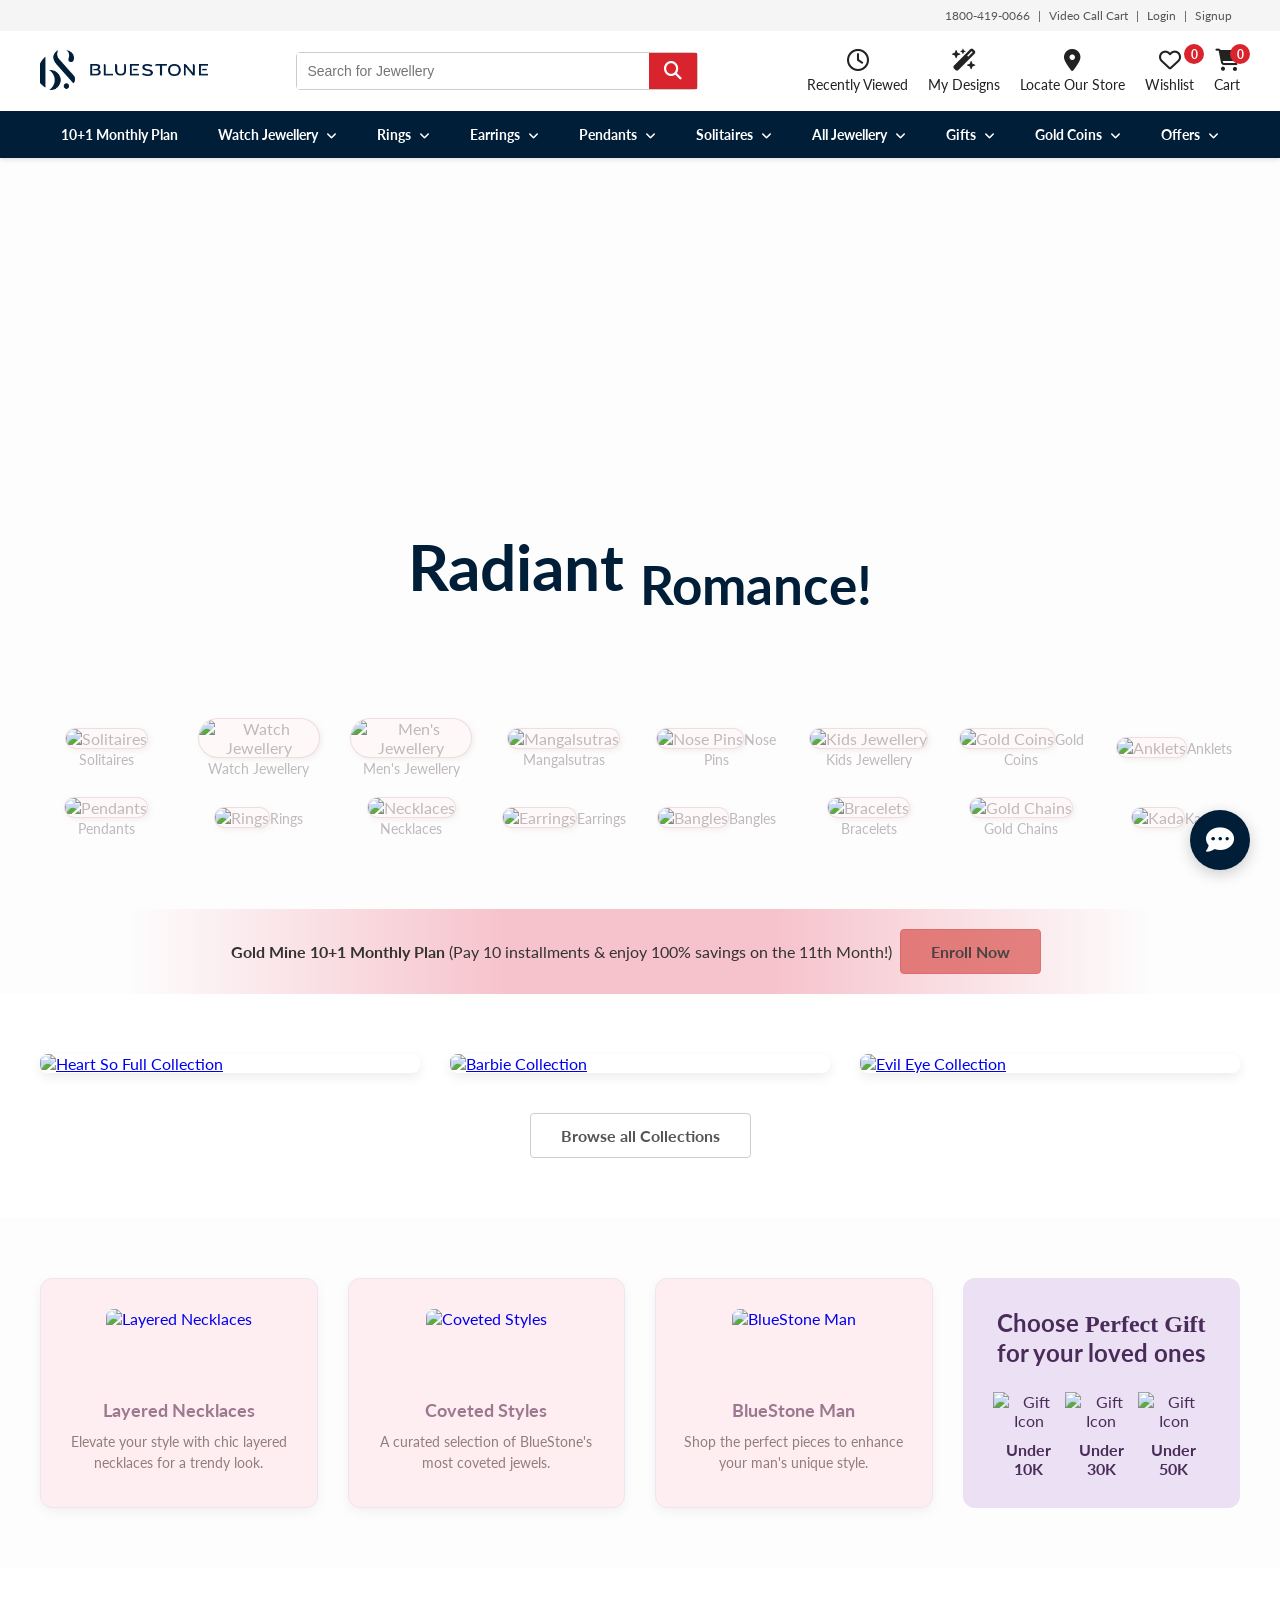
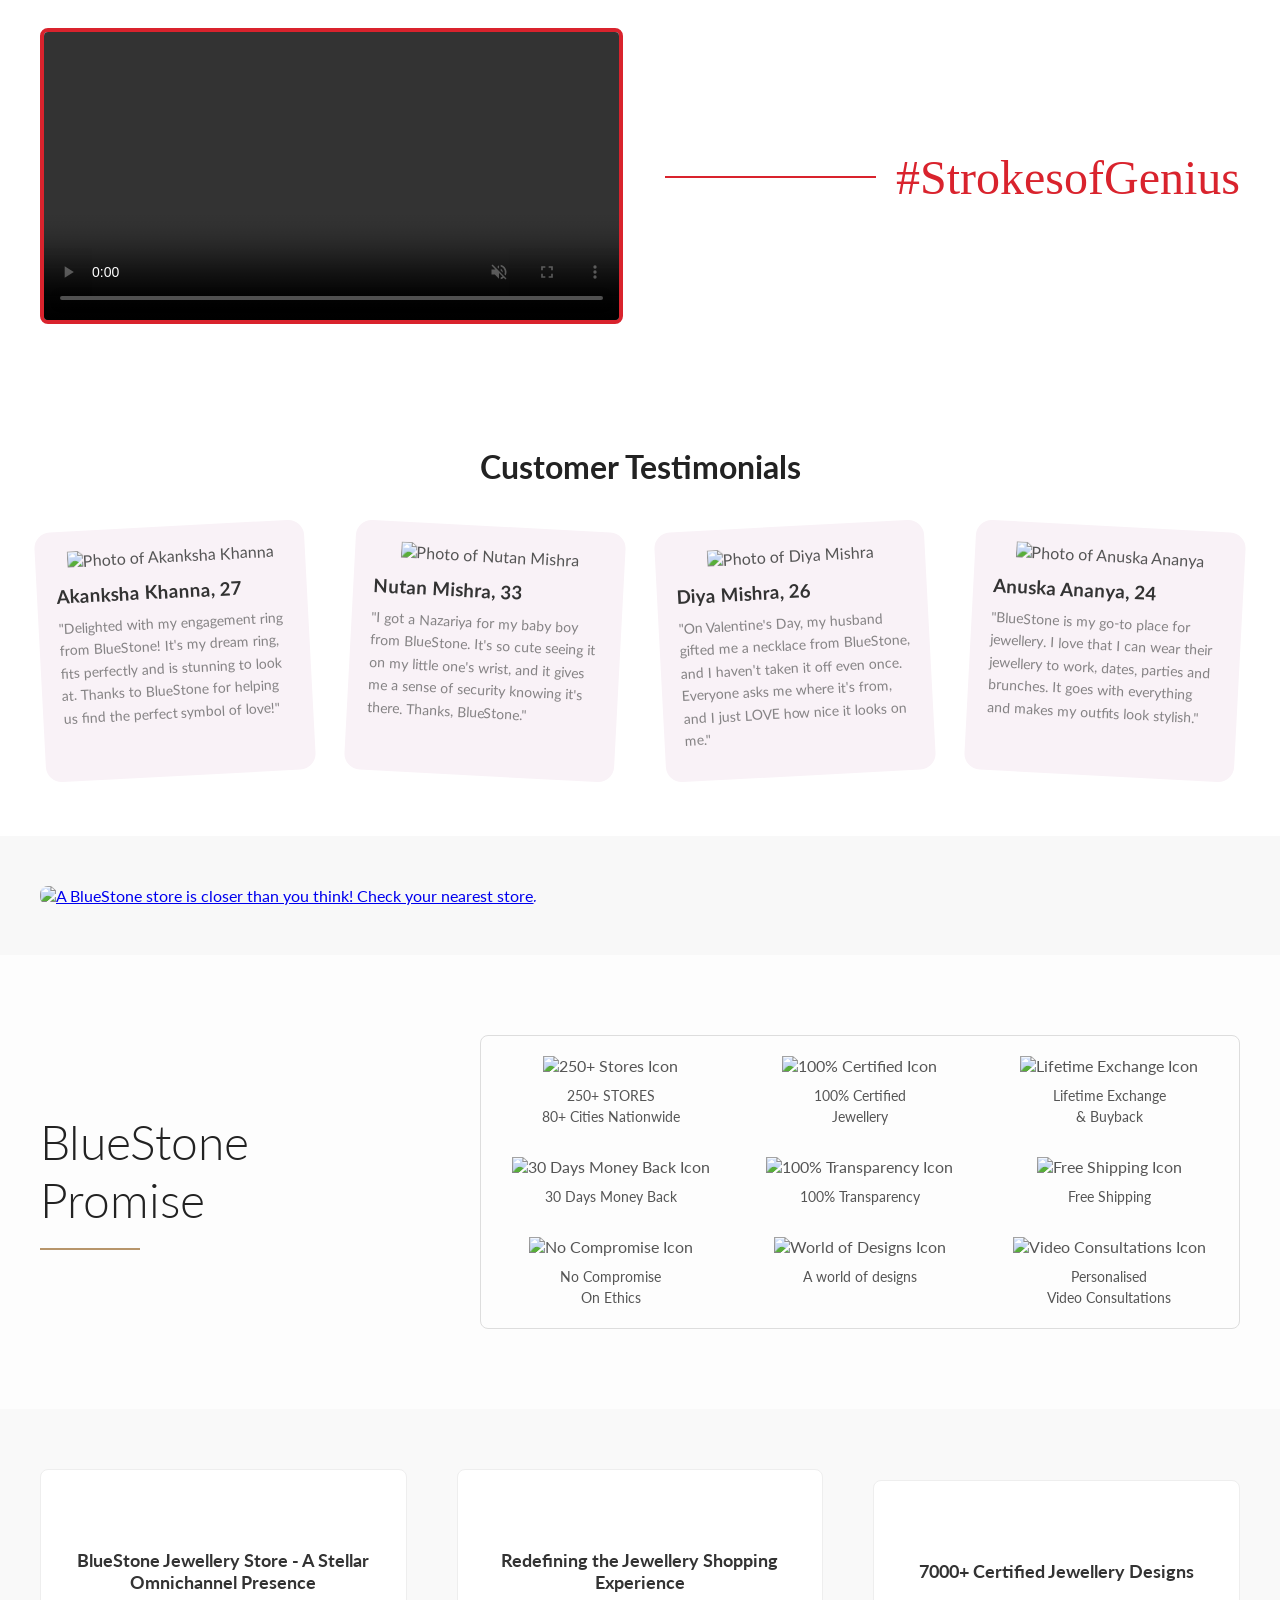
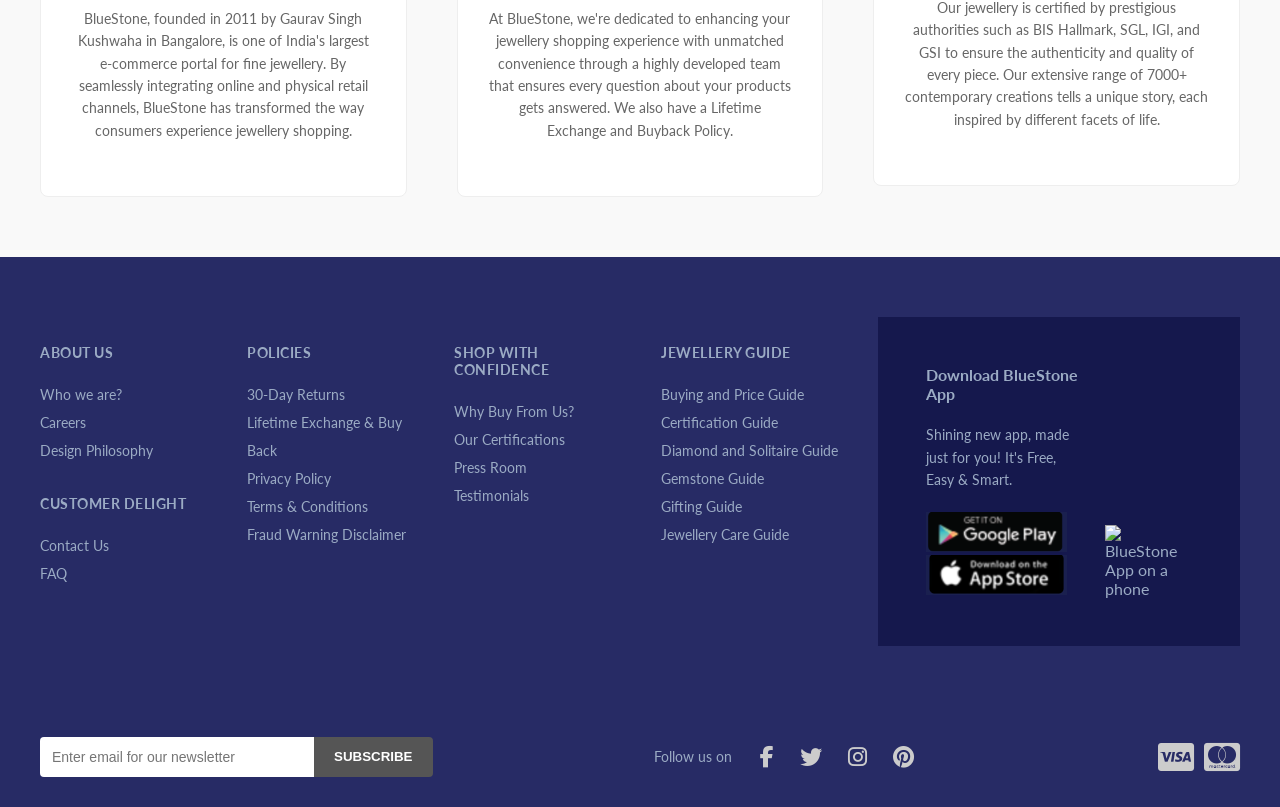
==== commit 579836b9: "project" ====
--- a/index.html
+++ b/index.html
@@ -6,6 +6,7 @@
     <meta name="viewport" content="width=device-width, initial-scale=1.0">
     <title>BlueStone Clone - Online Jewellery Shopping</title>
     <link rel="stylesheet" href="css/style.css">
+    <link rel="stylesheet" href="css/responsive.css">
     <!-- Using Google Fonts to import Lato -->
     <link rel="preconnect" href="https://fonts.googleapis.com">
     <link rel="preconnect" href="https://fonts.gstatic.com" crossorigin>
@@ -20,345 +21,342 @@
 
 <body>
 
-    <header>
-        <!-- Top Bar -->
-        <div class="top-bar">
-            <div class="container" id="top-bar-container">
-                <!-- This content will be dynamically updated by auth.js -->
-                <a href="tel:1800-419-0066">1800-419-0066</a> |
-                <a href="#">Video Call Cart</a> |
-                <a href="login.html" id="login-link">Login</a> |
-                <a href="login.html?form=signup" id="signup-link">Signup</a>
-            </div>
-        </div>
+    <body>
     
-        <!-- Main Header -->
-        <div class="main-header">
-            <div class="container">
-                <div class="logo">
-                    <a href="/"><img src="images/bluestone-logo.webp" alt="BlueStone Logo"></a>
-                </div>
+        <header>
+            <!-- Top Bar -->
+            <div class="top-bar">
+                <div class="container" id="top-bar-container">
+                    <!-- This content will be dynamically updated by auth.js -->
+                    <a href="tel:1800-419-0066">1800-419-0066</a> |
+                    <a href="#">Video Call Cart</a> |
+                    <a href="login.html" id="login-link">Login</a> |
+                    <a href="login.html?form=signup" id="signup-link">Signup</a>
+                </div>
+            </div>
+        
+            <!-- Main Header -->
+            <div class="main-header">
+                <div class="container">
+                    <div class="logo">
+                        <a href="/"><img src="images/bluestone-logo.webp" alt="BlueStone Logo"></a>
+                    </div>
+        
+                    <form class="search-bar">
+                        <input type="text" placeholder="Search for Jewellery">
+                        <button type="submit" class="search-btn">
+                            <i class="fa-solid fa-magnifying-glass"></i>
+                        </button>
+                    </form>
+        
+                    <!-- This is the hamburger icon that will appear on mobile -->
+                    <button class="mobile-menu-toggle">
+                        <i class="fa-solid fa-bars"></i>
+                    </button>
+        
+                    <!-- These are the desktop-only user actions -->
+                    <div class="user-actions">
+                        <a href="index.html#recently-viewed-container" class="action-item">
+                            <i class="fa-regular fa-clock"></i>
+                            <span>Recently Viewed</span>
+                        </a>
+                        <a href="status.html" class="action-item">
+                            <i class="fa-solid fa-wand-magic-sparkles"></i>
+                            <span>My Designs</span>
+                        </a>
+                        <a href="https://www.bluestone.com/store.html" class="action-item">
+                            <i class="fa-solid fa-location-dot"></i>
+                            <span>Locate Our Store</span>
+                        </a>
+                        <a href="wishlist.html" class="action-item">
+                            <i class="fa-regular fa-heart"></i>
+                            <span>Wishlist</span>
+                            <span id="wishlist-counter" class="cart-counter">0</span>
+                        </a>
+                        <a href="cart.html" class="action-item">
+                            <i class="fa-solid fa-cart-shopping"></i>
+                            <span>Cart</span>
+                            <span id="cart-counter" class="cart-counter">0</span>
+                        </a>
+                    </div>
+                </div>
+            </div>
+        
+            <!-- Main Navigation (now includes the mobile header) -->
+            <nav class="main-nav">
+                <div class="mobile-nav-header">
+                    <span>MENU</span>
+                    <button class="mobile-menu-close">
+                        <i class="fa-solid fa-xmark"></i>
+                    </button>
+                </div>
+            
     
-                <form class="search-bar">
-                    <input type="text" placeholder="Search for Jewellery">
-                    <button type="submit" class="search-btn">
-                        <i class="fa-solid fa-magnifying-glass"></i>
-                    </button>
-                </form>
-    
-                <!-- This is the hamburger icon that will appear on mobile -->
-                <button class="mobile-menu-toggle">
-                    <i class="fa-solid fa-bars"></i>
-                </button>
-    
-                <!-- These are the desktop-only user actions -->
-                <div class="user-actions">
-                    <a href="#" class="action-item">
-                        <i class="fa-regular fa-clock"></i>
-                        <span>Recently Viewed</span>
-                    </a>
-                    <a href="status.html" class="action-item">
-                        <i class="fa-solid fa-wand-magic-sparkles"></i>
-                        <span>My Designs</span>
-                    </a>
-                    <a href="#" class="action-item">
-                        <i class="fa-solid fa-location-dot"></i>
-                        <span>Locate Our Store</span>
-                    </a>
-                    <a href="wishlist.html" class="action-item">
-                        <i class="fa-regular fa-heart"></i>
-                        <span>Wishlist</span>
-                        <span id="wishlist-counter" class="cart-counter">0</span>
-                    </a>
-                    <a href="cart.html" class="action-item">
-                        <i class="fa-solid fa-cart-shopping"></i>
-                        <span>Cart</span>
-                        <span id="cart-counter" class="cart-counter">0</span>
-                    </a>
-                </div>
-            </div>
-        </div>
-    
-        <!-- Main Navigation (now includes the mobile header) -->
-        <nav class="main-nav">
-            <div class="mobile-nav-header">
-                <span>MENU</span>
-                <button class="mobile-menu-close">
-                    <i class="fa-solid fa-xmark"></i>
-                </button>
-            </div>
-        
-
-            <div class="container nav-container">
-                <ul>
-                    <!-- ======================= 10+1 Monthly Plan (Simple Link) ======================= -->
-                    <li><a href="gold-plan.html">10+1 Monthly Plan</a></li>
-            
-                    <!-- ======================= Watch Jewellery (Simple Dropdown) ======================= -->
-                    <li class="nav-item has-dropdown">
-                        <a href="product-listing.html?category=watch-jewellery">Watch Jewellery <i class="fa-solid fa-angle-down"></i></a>
-                        <div class="dropdown-simple">
-                            <a href="product-listing.html?type=watch-charm">Charm</a>
-                            <a href="product-listing.html?type=watch-band">Band</a>
-                            <a href="product-listing.html?type=watch-pin">Pin</a>
-                        </div>
-                    </li>
-            
-                    <!-- ======================= Rings (Mega Menu) ======================= -->
-                    <li class="nav-item has-dropdown">
-                        <a href="product-listing.html?category=rings">Rings <i class="fa-solid fa-angle-down"></i></a>
-                        <div class="mega-menu">
-                            <div class="container">
-                                <div class="mega-menu-column">
-                                    <h4>Popular Ring Types</h4>
-                                    <a href="product-listing.html?type=engagement-rings">Engagement</a>
-                                    <a href="product-listing.html?type=couple-bands">Couple Bands</a>
-                                    <a href="product-listing.html?type=office-wear-rings">Office Wear</a>
-                                    <a href="product-listing.html?type=stackable-rings">Stackable</a>
-                                    <a href="product-listing.html?type=religious-rings">Religious</a>
-                                    <a href="product-listing.html?type=platinum-bands">Platinum Bands</a>
-                                    <a href="product-listing.html?type=mens-rings">For Men</a>
-                                    <a href="product-listing.html?type=gift-rings">For Gift</a>
-                                </div>
-                                <div class="mega-menu-column">
-                                    <h4>By Price Range</h4>
-                                    <a href="product-listing.html?price=0-10000">Below 10,000</a>
-                                    <a href="product-listing.html?price=10000-20000">10,000 - 20,000</a>
-                                    <a href="product-listing.html?price=20000-30000">20,000 - 30,000</a>
-                                    <a href="product-listing.html?price=30000-40000">30,000 - 40,000</a>
-                                    <a href="product-listing.html?price=40000-50000">40,000 - 50,000</a>
-                                    <a href="product-listing.html?price=50000-999999">50,000 and above</a>
-                                </div>
-                                <div class="mega-menu-column">
-                                    <h4>By Metals & Stones</h4>
-                                    <a href="product-listing.html?category=rings&metal=diamond">Diamond Rings</a>
-                                    <a href="product-listing.html?category=rings&metal=gold">Gold Rings</a>
-                                    <a href="product-listing.html?category=rings&metal=white-gold">White Gold Rings</a>
-                                    <a href="product-listing.html?category=rings&metal=rose-gold">Rose Gold Rings</a>
-                                    <a href="product-listing.html?category=rings&metal=platinum">Platinum Rings</a>
-                                    <a href="product-listing.html?category=solitaire-rings">Solitaire Rings</a>
-                                </div>
-                                <div class="mega-menu-column mega-menu-image">
-                                    <img src="https://kinclimg5.bluestone.com/f_webp/static/resources/themes/bluestone/images/new/menu-ring.jpg" alt="Featured Ring">
-                                    <span>Livina Stacks of Love</span>
-                                    <a href="product-listing.html?category=rings" class="btn btn-secondary" style="margin-top:15px;">View All Rings</a>
+                <div class="container nav-container">
+                    <ul>
+                        <!-- ======================= 10+1 Monthly Plan (Simple Link) ======================= -->
+                        <li><a href="gold-plan.html">10+1 Monthly Plan</a></li>
+                
+                        <!-- ======================= Watch Jewellery (Simple Dropdown) ======================= -->
+                        <li class="nav-item has-dropdown">
+                            <a href="product-listing.html?category=watch-jewellery">Watch Jewellery <i class="fa-solid fa-angle-down"></i></a>
+                            <div class="dropdown-simple">
+                                <a href="product-listing.html?category=watch-jewellery&type=watch-charm">Charm</a>
+                                <a href="product-listing.html?category=watch-jewellery&type=watch-band">Band</a>
+                                <a href="product-listing.html?category=watch-jewellery&type=watch-pin">Pin</a>
+                            </div>
+                        </li>
+                
+                        <!-- ======================= Rings (Mega Menu) ======================= -->
+                        <li class="nav-item has-dropdown">
+                            <a href="product-listing.html?category=rings">Rings <i class="fa-solid fa-angle-down"></i></a>
+                            <div class="mega-menu">
+                                <div class="container">
+                                    <div class="mega-menu-column">
+                                        <h4>Popular Ring Types</h4>
+                                        <a href="product-listing.html?category=rings&type=engagement-rings">Engagement</a>
+                                        <a href="product-listing.html?category=rings&type=couple-bands">Couple Bands</a>
+                                        <a href="product-listing.html?category=rings&type=office-wear-rings">Office Wear</a>
+                                        <a href="product-listing.html?category=rings&type=stackable-rings">Stackable</a>
+                                        <a href="product-listing.html?category=rings&type=religious-rings">Religious</a>
+                                        <a href="product-listing.html?category=rings&type=platinum-bands">Platinum Bands</a>
+                                        <a href="product-listing.html?category=rings&recipient=men">For Men</a>
+                                        <a href="product-listing.html?category=rings&type=gift-rings">For Gift</a>
+                                    </div>
+                                    <div class="mega-menu-column">
+                                        <h4>By Price Range</h4>
+                                        <a href="product-listing.html?category=rings&price=0-10000">Below 10,000</a>
+                                        <a href="product-listing.html?category=rings&price=10000-20000">10,000 - 20,000</a>
+                                        <a href="product-listing.html?category=rings&price=20000-30000">20,000 - 30,000</a>
+                                        <a href="product-listing.html?category=rings&price=30000-40000">30,000 - 40,000</a>
+                                        <a href="product-listing.html?category=rings&price=40000-50000">40,000 - 50,000</a>
+                                        <a href="product-listing.html?category=rings&price=50000-999999">50,000 and above</a>
+                                    </div>
+                                    <div class="mega-menu-column">
+                                        <h4>By Metals & Stones</h4>
+                                        <a href="product-listing.html?category=rings&metal=diamond">Diamond Rings</a>
+                                        <a href="product-listing.html?category=rings&metal=gold">Gold Rings</a>
+                                        <a href="product-listing.html?category=rings&metal=white-gold">White Gold Rings</a>
+                                        <a href="product-listing.html?category=rings&metal=rose-gold">Rose Gold Rings</a>
+                                        <a href="product-listing.html?category=rings&metal=platinum">Platinum Rings</a>
+                                        <a href="product-listing.html?category=rings&type=solitaire">Solitaire Rings</a>
+                                    </div>
+                                    <div class="mega-menu-column mega-menu-image">
+                                        <img src="https://kinclimg5.bluestone.com/f_webp/static/resources/themes/bluestone/images/new/menu-ring.jpg" alt="Featured Ring">
+                                        <span>Livina Stacks of Love</span>
+                                        <a href="product-listing.html?category=rings" class="btn btn-secondary" style="margin-top:15px;">View All Rings</a>
+                                    </div>
                                 </div>
                             </div>
-                        </div>
-                    </li>
-                    
-                    <!-- ======================= Earrings (Mega Menu) ======================= -->
-                    <li class="nav-item has-dropdown">
-                        <a href="product-listing.html?category=earrings">Earrings <i class="fa-solid fa-angle-down"></i></a>
-                        <div class="mega-menu">
-                            <div class="container">
-                                 <div class="mega-menu-column">
-                                    <h4>Popular Earring Types</h4>
-                                    <a href="product-listing.html?type=studs">Studs</a>
-                                    <a href="product-listing.html?type=drops">Drops</a>
-                                    <a href="product-listing.html?type=sui-dhaga">Sui Dhaga</a>
-                                    <a href="product-listing.html?type=jhumkas">Jhumkas</a>
-                                    <a href="product-listing.html?type=chandbali">Chandbali</a>
-                                    <a href="product-listing.html?type=front-back">Front Back</a>
-                                    <a href="product-listing.html?type=ear-cuffs">Ear Cuffs</a>
-                                </div>
-                                <div class="mega-menu-column">
-                                    <h4>By Price Range</h4>
-                                    <a href="product-listing.html?category=earrings&price=0-10000">Below 10,000</a>
-                                    <a href="product-listing.html?category=earrings&price=10000-20000">10,000 - 20,000</a>
-                                    <a href="product-listing.html?category=earrings&price=20000-30000">20,000 - 30,000</a>
-                                    <a href="product-listing.html?category=earrings&price=30000-40000">30,000 - 40,000</a>
-                                </div>
-                                <div class="mega-menu-column">
-                                    <h4>By Metals & Stones</h4>
-                                    <a href="product-listing.html?category=earrings&metal=diamond">Diamond Earrings</a>
-                                    <a href="product-listing.html?category=earrings&metal=gold">Gold Earrings</a>
-                                    <a href="product-listing.html?category=earrings&metal=white-gold">White Gold Earrings</a>
-                                    <a href="product-listing.html?category=earrings&metal=gemstone">Gemstone Earrings</a>
-                                    <a href="product-listing.html?category=solitaire-earrings">Solitaire Earrings</a>
-                                </div>
-                                <div class="mega-menu-column mega-menu-image">
-                                    <img src="https://kinclimg7.bluestone.com/f_webp/static/resources/themes/bluestone/images/new/earring.jpg" alt="Featured Earring">
-                                    <span>For The Men</span>
-                                     <a href="product-listing.html?category=earrings" class="btn btn-secondary" style="margin-top:15px;">View All Earrings</a>
+                        </li>
+                        
+                        <!-- ======================= Earrings (Mega Menu) ======================= -->
+                        <li class="nav-item has-dropdown">
+                            <a href="product-listing.html?category=earrings">Earrings <i class="fa-solid fa-angle-down"></i></a>
+                            <div class="mega-menu">
+                                <div class="container">
+                                     <div class="mega-menu-column">
+                                        <h4>Popular Earring Types</h4>
+                                        <a href="product-listing.html?category=earrings&type=studs">Studs</a>
+                                        <a href="product-listing.html?category=earrings&type=drops">Drops</a>
+                                        <a href="product-listing.html?category=earrings&type=sui-dhaga">Sui Dhaga</a>
+                                        <a href="product-listing.html?category=earrings&type=jhumkas">Jhumkas</a>
+                                        <a href="product-listing.html?category=earrings&type=chandbali">Chandbali</a>
+                                        <a href="product-listing.html?category=earrings&type=front-back">Front Back</a>
+                                        <a href="product-listing.html?category=earrings&type=ear-cuffs">Ear Cuffs</a>
+                                    </div>
+                                    <div class="mega-menu-column">
+                                        <h4>By Price Range</h4>
+                                        <a href="product-listing.html?category=earrings&price=0-10000">Below 10,000</a>
+                                        <a href="product-listing.html?category=earrings&price=10000-20000">10,000 - 20,000</a>
+                                        <a href="product-listing.html?category=earrings&price=20000-30000">20,000 - 30,000</a>
+                                        <a href="product-listing.html?category=earrings&price=30000-40000">30,000 - 40,000</a>
+                                    </div>
+                                    <div class="mega-menu-column">
+                                        <h4>By Metals & Stones</h4>
+                                        <a href="product-listing.html?category=earrings&metal=diamond">Diamond Earrings</a>
+                                        <a href="product-listing.html?category=earrings&metal=gold">Gold Earrings</a>
+                                        <a href="product-listing.html?category=earrings&metal=white-gold">White Gold Earrings</a>
+                                        <a href="product-listing.html?category=earrings&metal=gemstone">Gemstone Earrings</a>
+                                        <a href="product-listing.html?category=earrings&type=solitaire">Solitaire Earrings</a>
+                                    </div>
+                                    <div class="mega-menu-column mega-menu-image">
+                                        <img src="https://kinclimg7.bluestone.com/f_webp/static/resources/themes/bluestone/images/new/earring.jpg" alt="Featured Earring">
+                                        <span>For The Men</span>
+                                         <a href="product-listing.html?category=earrings" class="btn btn-secondary" style="margin-top:15px;">View All Earrings</a>
+                                    </div>
                                 </div>
                             </div>
-                        </div>
-                    </li>
-            
-                    <!-- ======================= Pendants (Mega Menu) ======================= -->
-                    <li class="nav-item has-dropdown">
-                        <a href="product-listing.html?category=pendants">Pendants <i class="fa-solid fa-angle-down"></i></a>
-                         <div class="mega-menu">
-                            <div class="container">
-                                 <div class="mega-menu-column">
-                                    <h4>Popular Pendant Types</h4>
-                                    <a href="product-listing.html?type=alphabet-pendants">Alphabet</a>
-                                    <a href="product-listing.html?type=religious-pendants">Religious</a>
-                                    <a href="product-listing.html?type=fashion-pendants">Fashion</a>
-                                    <a href="product-listing.html?type=heart-pendants">Heart Shaped</a>
-                                    <a href="product-listing.html?type=lockets">Lockets</a>
-                                    <a href="product-listing.html?type=office-wear-pendants">Office Wear</a>
-                                    <a href="product-listing.html?type=kids-pendants">For Kids</a>
-                                </div>
-                                <div class="mega-menu-column">
-                                    <h4>By Price Range</h4>
-                                    <a href="product-listing.html?category=pendants&price=0-10000">Below 10,000</a>
-                                    <a href="product-listing.html?category=pendants&price=10000-20000">10,000 - 20,000</a>
-                                    <a href="product-listing.html?category=pendants&price=20000-30000">20,000 - 30,000</a>
-                                </div>
-                                <div class="mega-menu-column">
-                                    <h4>By Metals & Stones</h4>
-                                    <a href="product-listing.html?category=pendants&metal=diamond">Diamond Pendants</a>
-                                    <a href="product-listing.html?category=pendants&metal=gold">Gold Pendants</a>
-                                    <a href="product-listing.html?category=pendants&metal=gemstone">Gemstone Pendants</a>
-                                </div>
-                                <div class="mega-menu-column mega-menu-image">
-                                     <img src="https://kinclimg5.bluestone.com/f_webp/static/resources/themes/bluestone/images/new/pendant.jpg" alt="Featured Pendant">
-                                    <span>Diva-fine Diamonds</span>
-                                    <a href="product-listing.html?category=pendants" class="btn btn-secondary" style="margin-top:15px;">View All Pendants</a>
+                        </li>
+                
+                        <!-- ======================= Pendants (Mega Menu) ======================= -->
+                        <li class="nav-item has-dropdown">
+                            <a href="product-listing.html?category=pendants">Pendants <i class="fa-solid fa-angle-down"></i></a>
+                             <div class="mega-menu">
+                                <div class="container">
+                                     <div class="mega-menu-column">
+                                        <h4>Popular Pendant Types</h4>
+                                        <a href="product-listing.html?category=pendants&type=alphabet-pendants">Alphabet</a>
+                                        <a href="product-listing.html?category=pendants&type=religious-pendants">Religious</a>
+                                        <a href="product-listing.html?category=pendants&type=fashion-pendants">Fashion</a>
+                                        <a href="product-listing.html?category=pendants&type=heart-pendants">Heart Shaped</a>
+                                        <a href="product-listing.html?category=pendants&type=lockets">Lockets</a>
+                                        <a href="product-listing.html?category=pendants&type=office-wear-pendants">Office Wear</a>
+                                        <a href="product-listing.html?category=pendants&type=kids-pendants">For Kids</a>
+                                    </div>
+                                    <div class="mega-menu-column">
+                                        <h4>By Price Range</h4>
+                                        <a href="product-listing.html?category=pendants&price=0-10000">Below 10,000</a>
+                                        <a href="product-listing.html?category=pendants&price=10000-20000">10,000 - 20,000</a>
+                                        <a href="product-listing.html?category=pendants&price=20000-30000">20,000 - 30,000</a>
+                                    </div>
+                                    <div class="mega-menu-column">
+                                        <h4>By Metals & Stones</h4>
+                                        <a href="product-listing.html?category=pendants&metal=diamond">Diamond Pendants</a>
+                                        <a href="product-listing.html?category=pendants&metal=gold">Gold Pendants</a>
+                                        <a href="product-listing.html?category=pendants&metal=gemstone">Gemstone Pendants</a>
+                                    </div>
+                                    <div class="mega-menu-column mega-menu-image">
+                                         <img src="https://kinclimg5.bluestone.com/f_webp/static/resources/themes/bluestone/images/new/pendant.jpg" alt="Featured Pendant">
+                                        <span>Diva-fine Diamonds</span>
+                                        <a href="product-listing.html?category=pendants" class="btn btn-secondary" style="margin-top:15px;">View All Pendants</a>
+                                    </div>
                                 </div>
                             </div>
-                        </div>
-                    </li>
-            
-                    <!-- ======================= Solitaires (Mega Menu) ======================= -->
-                    <li class="nav-item has-dropdown">
-                        <a href="product-listing.html?category=solitaires">Solitaires <i class="fa-solid fa-angle-down"></i></a>
-                        <div class="mega-menu">
-                            <div class="container">
-                                <div class="mega-menu-column mega-menu-image">
-                                    <img src="https://kinclimg3.bluestone.com/f_webp/static/resources/themes/bluestone/images/new/solitaire-ring.v1.png" alt="Solitaire Ring">
-                                    <a href="product-listing.html?category=solitaire-rings">Solitaire Rings</a>
-                                </div>
-                                <div class="mega-menu-column mega-menu-image">
-                                     <img src="https://kinclimg1.bluestone.com/f_webp/static/resources/themes/bluestone/images/new/solitaire-pendant.v1.png" alt="Solitaire Pendant">
-                                    <a href="product-listing.html?category=solitaire-pendants">Solitaire Pendants</a>
-                                </div>
-                                <div class="mega-menu-column mega-menu-image">
-                                    <img src="https://kinclimg9.bluestone.com/f_webp/static/resources/themes/bluestone/images/new/solitaire-earring.v1.png" alt="Solitaire Earrings">
-                                    <a href="product-listing.html?category=solitaire-earrings">Solitaire Earrings</a>
-                                </div>
-                                <div class="mega-menu-column">
-                                    <h4>Diamond Education</h4>
-                                    <a href="#">Cut</a>
-                                    <a href="#">Colour</a>
-                                    <a href="#">Clarity</a>
-                                    <a href="#">Certification</a>
+                        </li>
+                
+                        <!-- ======================= Solitaires (Mega Menu) ======================= -->
+                        <li class="nav-item has-dropdown">
+                            <a href="product-listing.html?category=solitaires">Solitaires <i class="fa-solid fa-angle-down"></i></a>
+                            <div class="mega-menu">
+                                <div class="container">
+                                    <div class="mega-menu-column mega-menu-image">
+                                        <img src="https://kinclimg3.bluestone.com/f_webp/static/resources/themes/bluestone/images/new/solitaire-ring.v1.png" alt="Solitaire Ring">
+                                        <a href="product-listing.html?category=rings&type=solitaire">Solitaire Rings</a>
+                                    </div>
+                                    <div class="mega-menu-column mega-menu-image">
+                                         <img src="https://kinclimg1.bluestone.com/f_webp/static/resources/themes/bluestone/images/new/solitaire-pendant.v1.png" alt="Solitaire Pendant">
+                                        <a href="product-listing.html?category=pendants&type=solitaire">Solitaire Pendants</a>
+                                    </div>
+                                    <div class="mega-menu-column mega-menu-image">
+                                        <img src="https://kinclimg9.bluestone.com/f_webp/static/resources/themes/bluestone/images/new/solitaire-earring.v1.png" alt="Solitaire Earrings">
+                                        <a href="product-listing.html?category=earrings&type=solitaire">Solitaire Earrings</a>
+                                    </div>
+                                    <div class="mega-menu-column">
+                                        <h4>Diamond Education</h4>
+                                        <a href="#">Cut</a>
+                                        <a href="#">Colour</a>
+                                        <a href="#">Clarity</a>
+                                        <a href="#">Certification</a>
+                                    </div>
                                 </div>
                             </div>
-                        </div>
-                    </li>
-                    
-                    <!-- ======================= All Jewellery (Mega Menu) ======================= -->
-                    <li class="nav-item has-dropdown">
-                        <a href="product-listing.html?category=all">All Jewellery <i class="fa-solid fa-angle-down"></i></a>
-                        <div class="mega-menu">
-                            <div class="container">
-                                <div class="mega-menu-column">
-                                    <h4>Shop By Category</h4>
-                                    <a href="product-listing.html?category=bangles">Bangles</a>
-                                    <a href="product-listing.html?category=bracelets">Bracelets</a>
-                                    <a href="product-listing.html?category=earrings">Earrings</a>
-                                    <a href="product-listing.html?category=gold-chains">Gold Chains</a>
-                                    <a href="product-listing.html?category=nose-pins">Nose Pins</a>
-                                </div>
-                                <div class="mega-menu-column">
-                                    <h4>Men's Jewellery</h4>
-                                    <a href="product-listing.html?category=mens-rings">Rings</a>
-                                    <a href="product-listing.html?category=mens-bracelets">Bracelets</a>
-                                    <a href="product-listing.html?category=mens-chains">Chains</a>
-                                    <a href="product-listing.html?category=mens-studs">Studs</a>
-                                </div>
-                                <div class="mega-menu-column">
-                                    <h4>Gold Jewellery</h4>
-                                     <a href="product-listing.html?metal=gold&category=bangles">Bangles</a>
-                                     <a href="product-listing.html?metal=gold&category=bracelets">Bracelets</a>
-                                     <a href="product-listing.html?metal=gold&category=earrings">Earrings</a>
-                                     <a href="product-listing.html?metal=gold&category=rings">Rings</a>
-                                </div>
-                                <div class="mega-menu-column">
-                                    <h4>Diamond Jewellery</h4>
-                                     <a href="product-listing.html?metal=diamond&category=bangles">Bangles</a>
-                                     <a href="product-listing.html?metal=diamond&category=bracelets">Bracelets</a>
-                                     <a href="product-listing.html?metal=diamond&category=earrings">Earrings</a>
-                                     <a href="product-listing.html?metal=diamond&category=rings">Rings</a>
+                        </li>
+                        
+                        <!-- ======================= All Jewellery (Mega Menu) ======================= -->
+                        <li class="nav-item has-dropdown">
+                            <a href="product-listing.html?category=all">All Jewellery <i class="fa-solid fa-angle-down"></i></a>
+                            <div class="mega-menu">
+                                <div class="container">
+                                    <div class="mega-menu-column">
+                                        <h4>Shop By Category</h4>
+                                        <a href="product-listing.html?category=bangles">Bangles</a>
+                                        <a href="product-listing.html?category=bracelets">Bracelets</a>
+                                        <a href="product-listing.html?category=earrings">Earrings</a>
+                                        <a href="product-listing.html?category=gold-chains">Gold Chains</a>
+                                        <a href="product-listing.html?category=nose-pins">Nose Pins</a>
+                                    </div>
+                                    <div class="mega-menu-column">
+                                        <h4>Men's Jewellery</h4>
+                                        <a href="product-listing.html?category=rings&recipient=him">Rings</a>
+                                        <a href="product-listing.html?category=bracelets&recipient=him">Bracelets</a>
+                                        <a href="product-listing.html?category=gold-chains&recipient=him">Chains</a>
+                                        <a href="product-listing.html?category=earrings&recipient=him&type=studs">Studs</a>
+                                    </div>
+                                    <div class="mega-menu-column">
+                                        <h4>Gold Jewellery</h4>
+                                         <a href="product-listing.html?metal=gold&category=bangles">Bangles</a>
+                                         <a href="product-listing.html?metal=gold&category=bracelets">Bracelets</a>
+                                         <a href="product-listing.html?metal=gold&category=earrings">Earrings</a>
+                                         <a href="product-listing.html?metal=gold&category=rings">Rings</a>
+                                    </div>
+                                    <div class="mega-menu-column">
+                                        <h4>Diamond Jewellery</h4>
+                                         <a href="product-listing.html?metal=diamond&category=bangles">Bangles</a>
+                                         <a href="product-listing.html?metal=diamond&category=bracelets">Bracelets</a>
+                                         <a href="product-listing.html?metal=diamond&category=earrings">Earrings</a>
+                                         <a href="product-listing.html?metal=diamond&category=rings">Rings</a>
+                                    </div>
                                 </div>
                             </div>
-                        </div>
-                    </li>
-                    
-                    <!-- ======================= Gifts (Mega Menu) ======================= -->
-                    <li class="nav-item has-dropdown">
-                        <a href="product-listing.html?category=gifts">Gifts <i class="fa-solid fa-angle-down"></i></a>
-                        <div class="mega-menu">
-                            <div class="container">
-                                <div class="mega-menu-column">
-                                    <h4>Gifts By Occasion</h4>
-                                    <a href="product-listing.html?occasion=anniversary">Anniversary</a>
-                                    <a href="product-listing.html?occasion=birthday">Birthday</a>
-                                    <a href="product-listing.html?occasion=engagement">Engagement</a>
-                                    <a href="product-listing.html?occasion=wedding">Wedding</a>
-                                </div>
-                                <div class="mega-menu-column">
-                                    <h4>By Price Range</h4>
-                                    <a href="product-listing.html?category=gifts&price=0-10000">Below 10,000</a>
-                                    <a href="product-listing.html?category=gifts&price=10000-20000">10,000 - 20,000</a>
-                                    <a href="product-listing.html?category=gifts&price=20000-30000">20,000 - 30,000</a>
-                                    <a href="product-listing.html?category=gifts&price=30000-40000">30,000 - 40,000</a>
-                                </div>
-                                <div class="mega-menu-column">
-                                    <h4>Gifts For Special Someone</h4>
-                                    <a href="product-listing.html?recipient=her">For HER</a>
-                                    <a href="product-listing.html?recipient=him">For HIM</a>
-                                    <a href="product-listing.html?recipient=sister">For SISTER</a>
-                                    <a href="product-listing.html?recipient=mother">For MOTHER</a>
-                                </div>
-                                <div class="mega-menu-column mega-menu-image">
-                                    <img src="https://kinclimg3.bluestone.com/f_webp/static/resources/themes/bluestone/images/new/giftcard.jpg" alt="Gift Card">
-                                    <span>BlueStone Gift Cards</span>
+                        </li>
+                        
+                        <!-- ======================= Gifts (Mega Menu) ======================= -->
+                        <li class="nav-item has-dropdown">
+                            <a href="product-listing.html?category=gifts">Gifts <i class="fa-solid fa-angle-down"></i></a>
+                            <div class="mega-menu">
+                                <div class="container">
+                                    <div class="mega-menu-column">
+                                        <h4>Gifts By Occasion</h4>
+                                        <a href="product-listing.html?category=gifts&occasion=anniversary">Anniversary</a>
+                                        <a href="product-listing.html?category=gifts&occasion=birthday">Birthday</a>
+                                        <a href="product-listing.html?category=gifts&occasion=engagement">Engagement</a>
+                                        <a href="product-listing.html?category=gifts&occasion=wedding">Wedding</a>
+                                    </div>
+                                    <div class="mega-menu-column">
+                                        <h4>By Price Range</h4>
+                                        <a href="product-listing.html?category=gifts&price=0-10000">Below 10,000</a>
+                                        <a href="product-listing.html?category=gifts&price=10000-20000">10,000 - 20,000</a>
+                                        <a href="product-listing.html?category=gifts&price=20000-30000">20,000 - 30,000</a>
+                                        <a href="product-listing.html?category=gifts&price=30000-40000">30,000 - 40,000</a>
+                                    </div>
+                                    <div class="mega-menu-column">
+                                        <h4>Gifts For Special Someone</h4>
+                                        <a href="product-listing.html?category=gifts&recipient=her">For HER</a>
+                                        <a href="product-listing.html?category=gifts&recipient=him">For HIM</a>
+                                        <a href="product-listing.html?category=gifts&recipient=sister">For SISTER</a>
+                                        <a href="product-listing.html?category=gifts&recipient=mother">For MOTHER</a>
+                                    </div>
+                                    <div class="mega-menu-column mega-menu-image">
+                                        <img src="https://kinclimg3.bluestone.com/f_webp/static/resources/themes/bluestone/images/new/giftcard.jpg" alt="Gift Card">
+                                        <span>BlueStone Gift Cards</span>
+                                    </div>
                                 </div>
                             </div>
-                        </div>
-                    </li>
-            
-                    <!-- ======================= Gold Coins (Simple Dropdown) ======================= -->
-                    <li class="nav-item has-dropdown">
-                        <a href="product-listing.html?category=gold-coins">Gold Coins <i class="fa-solid fa-angle-down"></i></a>
-                        <div class="dropdown-simple">
-                            <a href="product-detail.html?id=GC001">0.5 gram</a>
-                            <a href="product-detail.html?id=GC002">1 gram</a>
-                            <a href="product-detail.html?id=GC003">2 gram</a>
-                            <a href="product-detail.html?id=GC004">5 gram</a>
-                            <a href="product-detail.html?id=GC005">10 gram</a>
-                        </div>
-                    </li>
-            
-                    <!-- ======================= Offers (Simple Dropdown) ======================= -->
-                    <li class="nav-item has-dropdown">
-                        <a href="#" class="offers-link">Offers <i class="fa-solid fa-angle-down"></i></a>
-                        <div class="dropdown-simple">
-                            <a href="product-listing.html?offers=diamond">Upto 20% Off On Diamond Prices</a>
-                            <a href="product-listing.html?offers=making-charges">20% Off On Making Charges</a>
-                            <a href="product-listing.html?offers=flat-10">Flat 10% Off</a>
-                            <a href="product-listing.html?offers=all">All Offers</a>
-                        </div>
-                    </li>
-                </ul>
-            </div>
-        </nav>
-    </header>
+                        </li>
+                
+                        <!-- ======================= Gold Coins (Simple Dropdown) ======================= -->
+                        <li class="nav-item has-dropdown">
+                            <a href="product-listing.html?category=gold-coins">Gold Coins <i class="fa-solid fa-angle-down"></i></a>
+                            <div class="dropdown-simple">
+                                <a href="product-detail.html?id=GC001">0.5 gram</a>
+                                <a href="product-detail.html?id=GC002">1 gram</a>
+                                <a href="product-detail.html?id=GC003">2 gram</a>
+                                <a href="product-detail.html?id=GC004">5 gram</a>
+                                <a href="product-detail.html?id=GC005">10 gram</a>
+                            </div>
+                        </li>
+                
+                        <!-- ======================= Offers (Simple Dropdown) ======================= -->
+                        <li class="nav-item has-dropdown">
+                            <a href="#" class="offers-link">Offers <i class="fa-solid fa-angle-down"></i></a>
+                            <div class="dropdown-simple">
+                                <a href="product-listing.html?offers=diamond">Upto 20% Off On Diamond Prices</a>
+                                <a href="product-listing.html?offers=making-charges">20% Off On Making Charges</a>
+                                <a href="product-listing.html?offers=flat-10">Flat 10% Off</a>
+                                <a href="product-listing.html?offers=all">All Offers</a>
+                            </div>
+                        </li>
+                    </ul>
+                </div>
+            </nav>
+        </header>
 
     <main>
         <section class="hero-section">
             <div class="video-container">
                 <video width="100%" autoplay loop muted playsinline poster="images/hero-banner-1.jpg"
                     class="hero-video">
-                    <!-- 
-                        NOTE: This is a placeholder video. 
-                        You can replace this with a locally saved video file.
-                        For example: src="videos/radiant-romance.mp4" 
-                        -->
                     <source
                         src="https://kinvid1.bluestone.com/output/mp4/bluestone-valentine-25-v2.mp4/bluestone-valentine-25-v2.mp4"
                         type="video/mp4">
@@ -373,53 +371,53 @@
         <section class="shop-by-category">
             <div class="container category-grid-container">
                 <!-- Row 1 -->
-                <a href="#" class="category-item"><img
+                <a href="product-listing.html?category=solitaires" class="category-item"><img
                         src="https://kinclimg5.bluestone.com/f_webp/static/hp/d/solitaires.png"
                         alt="Solitaires"><span>Solitaires</span></a>
-                <a href="#" class="category-item"><img
+                <a href="product-listing.html?category=watch-jewellery" class="category-item"><img
                         src="https://kinclimg5.bluestone.com/f_webp/static/hp/d/watch-jewellery.png"
                         alt="Watch Jewellery"><span>Watch Jewellery</span></a>
-                <a href="#" class="category-item"><img
+                <a href="product-listing.html?recipient=him" class="category-item"><img 
                         src="https://kinclimg5.bluestone.com/f_webp/static/hp/d/mens_v1.png"
                         alt="Men's Jewellery"><span>Men's Jewellery</span></a>
-                <a href="#" class="category-item"><img
+                <a href="product-listing.html?type=mangalsutra" class="category-item"><img 
                         src="https://kinclimg5.bluestone.com/f_webp/static/hp/d/mangalsutras.png"
                         alt="Mangalsutras"><span>Mangalsutras</span></a>
-                <a href="#" class="category-item"><img
+                <a href="product-listing.html?category=nose-pins" class="category-item"><img
                         src="https://kinclimg5.bluestone.com/f_webp/static/hp/d/nose-pins.png"
                         alt="Nose Pins"><span>Nose Pins</span></a>
-                <a href="#" class="category-item"><img
+                <a href="product-listing.html?category=kids-jewellery" class="category-item"><img 
                         src="https://kinclimg5.bluestone.com/f_webp/static/hp/d/d-kids_v1.png"
                         alt="Kids Jewellery"><span>Kids Jewellery</span></a>
-                <a href="#" class="category-item"><img
+                <a href="product-listing.html?category=gold-coins" class="category-item"><img
                         src="https://kinclimg5.bluestone.com/f_webp/static/hp/d/coins.png" alt="Gold Coins"><span>Gold
                         Coins</span></a>
-                <a href="#" class="category-item"><img
+                <a href="product-listing.html?type=anklet" class="category-item"><img 
                         src="https://kinclimg5.bluestone.com/f_webp/static/hp/d/anklets.png"
                         alt="Anklets"><span>Anklets</span></a>
                 <!-- Row 2 -->
-                <a href="#" class="category-item"><img
+                <a href="product-listing.html?category=pendants" class="category-item"><img
                         src="https://kinclimg5.bluestone.com/f_webp/static/hp/d/pendants.png"
                         alt="Pendants"><span>Pendants</span></a>
-                <a href="#" class="category-item"><img
+                <a href="product-listing.html?category=rings" class="category-item"><img
                         src="https://kinclimg5.bluestone.com/f_webp/static/hp/d/rings_v1.png"
                         alt="Rings"><span>Rings</span></a>
-                <a href="#" class="category-item"><img
+                <a href="product-listing.html?category=necklaces" class="category-item"><img
                         src="https://kinclimg5.bluestone.com/f_webp/static/hp/d/necklaces.png"
                         alt="Necklaces"><span>Necklaces</span></a>
-                <a href="#" class="category-item"><img
+                <a href="product-listing.html?category=earrings" class="category-item"><img
                         src="https://kinclimg5.bluestone.com/f_webp/static/hp/d/earrings.png"
                         alt="Earrings"><span>Earrings</span></a>
-                <a href="#" class="category-item"><img
+                <a href="product-listing.html?category=bangles" class="category-item"><img
                         src="https://kinclimg5.bluestone.com/f_webp/static/hp/d/bangles.png"
                         alt="Bangles"><span>Bangles</span></a>
-                <a href="#" class="category-item"><img
+                <a href="product-listing.html?category=bracelets" class="category-item"><img
                         src="https://kinclimg5.bluestone.com/f_webp/static/hp/d/bracelets.png"
                         alt="Bracelets"><span>Bracelets</span></a>
-                <a href="#" class="category-item"><img
+                <a href="product-listing.html?category=gold-chains" class="category-item"><img
                         src="https://kinclimg5.bluestone.com/f_webp/static/hp/d/chains.png" alt="Gold Chains"><span>Gold
                         Chains</span></a>
-                <a href="#" class="category-item"><img src="https://kinclimg5.bluestone.com/f_webp/static/hp/d/kada.png"
+                <a href="product-listing.html?type=kada" class="category-item"><img src="https://kinclimg5.bluestone.com/f_webp/static/hp/d/kada.png"
                         alt="Kada"><span>Kada</span></a>
             </div>
 
@@ -431,7 +429,7 @@
                     <strong>Gold Mine 10+1 Monthly Plan</strong> (Pay 10 installments & enjoy 100% savings on the
                     11th Month!)
                 </div>
-                <a href="#" style="text-decoration: none;" class="btn btn-enroll">Enroll Now</a>
+                <a href="gold-plan.html" style="text-decoration: none;" class="btn btn-enroll">Enroll Now</a>
             </div>
         </section>
 
@@ -439,26 +437,26 @@
         <section class="collections-grid">
             <div class="container grid-container">
                 <div class="collection-card">
-                    <a href="#">
+                    <a href="product-listing.html?category=pendants&type=heart">
                         <img src="https://kinclimg5.bluestone.com/f_webp/static/hp/m/mh-hsf_v1.jpg"
                             alt="Heart So Full Collection">
                     </a>
                 </div>
                 <div class="collection-card">
-                    <a href="#">
+                    <a href="product-listing.html?category=kids-jewellery&search=barbie">
                         <img src="https://kinclimg5.bluestone.com/f_webp/static/hp/m/mh-barbie.jpg"
                             alt="Barbie Collection">
                     </a>
                 </div>
                 <div class="collection-card">
-                    <a href="#">
+                    <a href="product-listing.html?category=pendants&type=evil-eye">
                         <img src="https://kinclimg5.bluestone.com/f_webp/static/hp/d/evil_eye_dcs.jpg"
                             alt="Evil Eye Collection">
                     </a>
                 </div>
             </div>
             <div class="collections-action">
-                <a href="#" class="btn btn-secondary">Browse all Collections</a>
+                <a href="product-listing.html" class="btn btn-secondary">Browse all Collections</a>
             </div>
         </section>
 
@@ -466,21 +464,21 @@
         <section class="category-gift-section">
             <div class="container four-column-grid">
                 <!-- Card 1: Layered Necklaces -->
-                <a href="#" class="promo-card">
+                <a href="product-listing.html?category=necklaces&type=layered" class="promo-card">
                     <img src="https://kinclimg5.bluestone.com/f_webp/static/hp/d/ln.gif" alt="Layered Necklaces">
                     <h3>Layered Necklaces</h3>
                     <p>Elevate your style with chic layered necklaces for a trendy look.</p>
                 </a>
 
                 <!-- Card 2: Coveted Styles -->
-                <a href="#" class="promo-card">
+                <a href="product-listing.html?category=all&sort=popular" class="promo-card"> <!-- Assuming sort by popular is an option -->
                     <img src="https://kinclimg5.bluestone.com/f_webp/static/hp/d/ts.gif" alt="Coveted Styles">
                     <h3>Coveted Styles</h3>
                     <p>A curated selection of BlueStone's most coveted jewels.</p>
                 </a>
 
                 <!-- Card 3: BlueStone Man -->
-                <a href="#" class="promo-card">
+                <a href="product-listing.html?recipient=him" class="promo-card">
                     <img src="https://kinclimg5.bluestone.com/f_webp/static/hp/d/bs-man.gif" alt="BlueStone Man">
                     <h3>BlueStone Man</h3>
                     <p>Shop the perfect pieces to enhance your man's unique style.</p>
@@ -490,17 +488,17 @@
                 <div class="gift-card">
                     <h3>Choose <strong>Perfect Gift</strong> for your loved ones</h3>
                     <div class="gift-options">
-                        <a href="#" class="gift-option">
+                        <a href="product-listing.html?category=gifts&price=0-10000" class="gift-option">
                             <img src="https://kinclimg5.bluestone.com/f_webp/static/hp/d/u-10k_v4.png" width="100%"
                                 height="100%" alt="Gift Icon">
                             <span>Under 10K</span>
                         </a>
-                        <a href="#" class="gift-option">
+                        <a href="product-listing.html?category=gifts&price=10000-30000" class="gift-option"> <!-- Corrected range -->
                             <img src="https://kinclimg5.bluestone.com/f_webp/static/hp/d/u-30k_v4.png" width="100%"
                                 height="100%" alt="Gift Icon">
                             <span>Under 30K</span>
                         </a>
-                        <a href="#" class="gift-option">
+                        <a href="product-listing.html?category=gifts&price=30000-50000" class="gift-option"> <!-- Corrected range -->
                             <img src="https://kinclimg5.bluestone.com/f_webp/static/hp/d/u-50k_v4.png" width="100%"
                                 height="100%" alt="Gift Icon">
                             <span>Under 50K</span>
@@ -570,7 +568,7 @@
         <!-- It's hidden by default and will be shown by homepage.js if there are items to display -->
         <section class="recently-viewed-section" id="recently-viewed-container" style="display: none;">
             <div class="container">
-                <h2>Recently Viewed</h2>
+                <h2 >Recently Viewed</h2>
                 <div class="product-grid" id="recently-viewed-grid">
                     <!-- Products will be dynamically injected here by homepage.js -->
                 </div>
@@ -582,7 +580,7 @@
         <!-- ========== Find a Store Banner (Corrected with Single Image) ========== -->
         <section class="store-locator-banner-v2">
             <div class="container">
-                <a href="https://www.bluestone.com/store.html">
+                <a href="https://www.bluestone.com/store.html"> 
                     <img src="https://kinclimg5.bluestone.com/f_webp/static/hp/d/sb_v2.jpg"
                         alt="A BlueStone store is closer than you think! Check your nearest store.">
                 </a>
--- a/css/style.css
+++ b/css/style.css
@@ -79,7 +79,7 @@
     transition: background-color 0.3s;
 }
 .toggle-form-btn.active {
-    background-color: #00437a;
+    background-color: #001e38;
     color: white;
 }
 .auth-form {
@@ -189,7 +189,8 @@
 
 /* Main Navigation */
 .main-nav {
-    background-color: #00437a;
+    background-color: #001e38;
+    display: block;
     /* Primary Blue */
 }
 
@@ -285,7 +286,7 @@
 }
 
 .slider-nav .dot.active {
-    background-color: #00437a;
+    background-color: #001e38;
     /* Primary Blue */
 }
 
@@ -358,7 +359,7 @@
     z-index: 2;
     /* Sits on top of the video container */
     text-align: center;
-    color: #00437a;
+    color: #001e38;
     /* Using Primary Blue from our style guide */
 }
 
@@ -386,23 +387,23 @@
 
 .category-item {
     text-decoration: none;
-    color: #555555;
+    color: #BFB9BD;
     text-align: center;
     transition: transform 0.2s ease;
 }
 
-.category-item:hover {
-    transform: translateY(-4px);
+.category-item:hover img {
+    box-shadow: 2px 2px 5px 3px rgba(221, 197, 197, 0.25);
 }
 
 .category-item img {
-    background-color: #f5f5f5;
-    border-radius: 50%;
+    background: #FFF8F9;
+    border-radius: 24px;
+    box-shadow: 2px 2px 5px 0px rgba(221, 197, 197, 0.25);
+    border: 0.3px solid rgba(221, 197, 197, 0.5);
+    transition: all .5s ease;
     width: 100%;
     max-width: 120px;
-    /* Control max size */
-    margin-bottom: 10px;
-    border: 1px solid #eee;
 }
 
 .category-item span {
@@ -413,7 +414,7 @@
 /* --- Gold Mine Plan Banner --- */
 .promo-banner {
     margin-top: 2rem;
-    background-color: #fff0f1;
+    background: -webkit-linear-gradient(left, rgba(255, 255, 255, 0) 10%, rgb(246, 194, 203) 40%, rgb(246, 194, 203) 60%, rgba(255, 255, 255, 0) 90%);
     /* A light pinkish hue */
     padding: 20px 0;
     width: 100%;
@@ -423,6 +424,7 @@
 
 /* .promo-container {
 } */
+
 .promo-text {
     font-size: 16px;
     color: #333;
@@ -526,7 +528,7 @@
     align-items: center;
     text-align: center;
     text-decoration: none;
-    background-color: #fff;
+    background-color: #FEEEF1;
     padding: 30px 20px;
     border-radius: 12px;
     box-shadow: 0 4px 12px rgba(0, 0, 0, 0.05);
@@ -542,17 +544,19 @@
 .promo-card img {
     margin-bottom: 20px;
     height: 70px;
+    border-radius: 0.5rem;
 }
 
 .promo-card h3 {
     font-size: 18px;
-    color: #222;
+    color: #9D7891;
     margin: 0 0 10px 0;
+    font-style:unset;
 }
 
 .promo-card p {
     font-size: 14px;
-    color: #555;
+    color: #927D7D;
     line-height: 1.5;
     margin: 0;
 }
@@ -717,16 +721,16 @@
 /* --- Footer Styling (for your custom HTML) --- */
 
 .site-footer-v2 {
-    background-color: #00437a;
+    background-color: #272b65;
     /* Primary Blue */
-    color: white;
+    color: #9babc4;
     font-family: 'Lato', sans-serif;
 }
 
 /* --- Top Section --- */
 .footer-top {
     padding: 60px 15px;
-    border-bottom: 1px solid #005a9e;
+    border-bottom: 1px solid #272b65;
     /* Slightly lighter blue for separation */
 }
 
@@ -749,7 +753,7 @@
     font-weight: 700;
     margin-top: 0;
     margin-bottom: 20px;
-    color: #fff;
+    color: #9babc4;
     letter-spacing: 0.5px;
 }
 
@@ -760,7 +764,7 @@
 }
 
 .footer-column ul li a {
-    color: #ccc;
+    color: #9babc4;
     text-decoration: none;
     font-size: 14px;
     line-height: 2;
@@ -772,11 +776,14 @@
 }
 
 .footer-app-download {
+    background-color: #15184d;
     flex: 1;
     /* Takes up 1/4 of the space */
     display: flex;
     align-items: center;
     gap: 20px;
+    padding: 3rem;
+    margin-right: 0;
 }
 
 .footer-app-download h4 {
@@ -785,7 +792,7 @@
 }
 
 .footer-app-download p {
-    color: #ccc;
+    color: #9babc4;
     font-size: 14px;
     line-height: 1.6;
     margin-bottom: 20px;
@@ -806,7 +813,6 @@
 
 /* --- Bottom Section --- */
 .footer-bottom {
-    background-color: #00335e;
     /* Darker Blue */
     padding: 30px 15px;
 }
@@ -1090,7 +1096,7 @@
 }
 
 .mega-menu-column h4 {
-    color: #00437a;
+    color: #001e38;
     font-size: 14px;
     margin: 0 0 15px 0;
     text-transform: uppercase;
@@ -1175,7 +1181,7 @@
         background: none;
         border: none;
         font-size: 24px;
-        color: #00437a;
+        color: #001e38;
         /* BlueStone Blue */
         cursor: pointer;
     }
@@ -1418,7 +1424,7 @@
 .product-card-details .price {
     font-size: 18px;
     font-weight: 700;
-    color: #00437a;
+    color: #001e38;
     margin: 0;
 }
 
@@ -1489,7 +1495,7 @@
 
 .thumbnail-container img.active,
 .thumbnail-container img:hover {
-    border-color: #00437a;
+    border-color: #001e38;
 }
 
 /* Product Details */
@@ -1508,7 +1514,7 @@
 .price-section .current-price {
     font-size: 24px;
     font-weight: 700;
-    color: #00437a;
+    color: #001e38;
 }
 
 .customization-placeholder {
@@ -1638,7 +1644,7 @@
 
 .cart-item-details .item-price {
     font-size: 18px;
-    color: #00437a;
+    color: #001e38;
     font-weight: 700;
     margin-bottom: 10px;
 }
@@ -1745,7 +1751,7 @@
     padding: 15px;
     font-size: 16px;
     margin-top: 10px;
-    background-color: #00437a;
+    background-color: #001e38;
     color: white;
     border: none;
 }
@@ -1764,7 +1770,7 @@
     margin-bottom: 30px;
 }
 #empty-cart-msg .btn-primary {
-    background-color: #00437a;
+    background-color: #001e38;
     color: white;
 }
 #coupon-code:active{
@@ -1911,7 +1917,7 @@
 }
 .toggle-btn.active {
     background-color: #fff;
-    color: #00437a; /* Primary Blue */
+    color: #001e38; /* Primary Blue */
     box-shadow: 0 1px 3px rgba(0,0,0,0.1);
 }
 
@@ -2183,138 +2189,6 @@
     background-color: #d9232d; /* Red */
 }
 
-/* ========================================================== */
-/* --- FINAL REFINED GOLD MINE 10+1 PLAN PAGE STYLES --- */
-/* ========================================================== */
-
-.gold-plan-main { background-color: #fff; }
-.gold-plan-main .container.flex-column { flex-direction: column; align-items: center; }
-
-/* --- V2 Plan Banner Section with Form --- */
-.plan-banner-v2 { background-color: #fdf5f6; padding: 20px 0; }
-.plan-banner-v2 .container { flex-direction: column; align-items: center; }
-.plan-banner-v2 img { max-width: 100%; display: block; }
-.gmp-form { display: flex; gap: 10px; margin-top: -80px; position: relative; z-index: 2; padding: 20px; background-color: #fff; border-radius: 8px; box-shadow: 0 4px 15px rgba(0,0,0,0.1); align-items: center; }
-.gmp-form input { padding: 12px; border: 1px solid #ccc; border-radius: 4px; font-size: 16px; }
-.gmp-form input[type="email"] { border-color: red; }
-.gmp-form button { background-color: #ef5f6f; color: white; border: none; padding: 12px 30px; font-size: 16px; font-weight: 700; border-radius: 4px; cursor: pointer; }
-
-/* --- "Why Gold Mine Plan?" Section --- */
-.why-gmp { padding: 80px 15px 60px; }
-.why-gmp h2 { font-size: 28px; font-weight: 400; margin-bottom: 40px; text-align: center; }
-.features-grid { display: grid; grid-template-columns: repeat(3, 1fr); gap: 60px; max-width: 1000px; }
-.feature-item { text-align: center; }
-.feature-item svg { height: 50px; width: 50px; margin-bottom: 15px; }
-.feature-item h3 { margin: 0 0 10px; font-size: 18px; }
-.feature-item p { margin: 0; color: #666; font-size: 14px; line-height: 1.5; }
-
-/* --- Gold Mine Calculator Section --- */
-.gold-mine-calculator { padding: 60px 15px; background-color: #f9f9f9; }
-.calculator-note { border: 1px solid #f2c7c7; background-color: #fdf5f6; padding: 8px 15px; border-radius: 4px; margin-bottom: 30px; font-size: 14px; }
-.gold-mine-calculator h2 { font-size: 28px; font-weight: 400; margin-bottom: 40px; text-align: center; }
-.calculator-panel { display: grid; grid-template-columns: 1fr 1fr; gap: 60px; max-width: 1000px; padding: 30px; background-color: #fff; border-radius: 8px; box-shadow: 0 5px 25px rgba(0,0,0,0.08); }
-.calculator-inputs h4 { font-weight: 400; margin: 0 0 20px; color: #555; }
-.slider-group { display: flex; justify-content: space-between; align-items: center; }
-.range-value { font-weight: 700; font-size: 18px; }
-
-.slider-container { display: flex; align-items: center; gap: 15px; margin: 20px 0; }
-input[type=range] { flex-grow: 1; -webkit-appearance: none; background: #e0e0e0; height: 4px; border-radius: 5px; }
-input[type=range]::-webkit-slider-thumb { -webkit-appearance: none; height: 20px; width: 20px; border-radius: 50%; background: #00437a; cursor: pointer; }
-.check-btn { background-color: #ef5f6f; color: white; border: none; padding: 8px 20px; border-radius: 4px; font-weight: 700; }
-
-.pie-chart-container { display: flex; justify-content: center; margin-top: 40px; }
-.pie-chart {
-    width: 200px;
-    height: 200px;
-    border-radius: 50%;
-    background: conic-gradient(var(--c2) 0% var(--p), var(--c1) var(--p) 100%);
-    position: relative;
-    text-align: center;
-}
-.pie-label-discount { position: absolute; top: 50px; left: 120px; color: #000; font-size: 12px; }
-.pie-label-you-pay { position: absolute; top: 120px; left: 40px; color: #000; font-size: 14px; }
-.pie-chart span { font-size: 18px; font-weight: 700; }
-
-/* Results Panel */
-.calculator-results .result-row { display: flex; justify-content: space-between; align-items: center; padding: 10px 0; border-bottom: 1px solid #eee; }
-.result-row p { margin: 0; font-size: 14px; }
-.result-row small { display: block; color: #888; font-size: 12px; }
-.result-row span { font-size: 16px; font-weight: 700; }
-.result-row.legend { font-size: 14px; font-weight: normal; }
-.legend-item { display: flex; align-items: center; gap: 8px; }
-.legend-color { width: 12px; height: 12px; border-radius: 2px; }
-.result-row.total-value span { font-size: 24px; color: #d9232d; }
-.effective-discount { margin-top: 15px; text-align: center; font-size: 14px; padding: 10px; background-color: #e9f7eb; border-radius: 4px; }
-.effective-discount span { font-weight: 700; color: #28a745; }
-
-.early-redemption { margin-top: 15px; padding-top: 15px; border-top: 1px solid #eee; }
-.early-redemption h4 { text-align: center; margin: 0 0 15px; font-weight: 400; font-size: 16px; }
-.redemption-options { display: flex; justify-content: space-around; }
-.redemption-options .option { display: flex; align-items: center; gap: 8px; font-size: 14px; color: #555; }
-.redemption-options .option span { display: block; font-weight: 700; font-size: 16px; color: #000; margin-top: 5px; }
-.redemption-options input[type="radio"] { margin: 0; }
-
-/* --- FINAL REFINED Gold Plan Calculator CSS --- */
-
-/* ... (keep all the previous Gold Plan CSS) ... */
-
-/* REPLACEMENT for .early-redemption styles */
-.early-redemption {
-    margin-top: 15px;
-    padding-top: 15px;
-    border-top: 1px solid #eee;
-    position: relative; /* Crucial for positioning the tooltips */
-}
-.early-redemption h4 { text-align: center; margin: 0 0 15px; font-weight: 400; font-size: 16px; }
-.redemption-options { display: flex; justify-content: space-around; }
-.redemption-options .option {
-    display: flex;
-    align-items: center;
-    gap: 8px;
-    font-size: 14px;
-    color: #555;
-    cursor: pointer;
-}
-.redemption-options .option i {
-    color: #007bff;
-}
-
-/* NEW Tooltip Styles */
-.redemption-tooltip {
-    position: absolute;
-    bottom: 100%; /* Position it above the redemption section */
-    left: 50%;
-    transform: translateX(-50%);
-    width: 320px;
-    background-color: #fff;
-    border: 1px solid #ddd;
-    box-shadow: 0 4px 15px rgba(0,0,0,0.15);
-    border-radius: 8px;
-    padding: 15px;
-    font-size: 14px;
-    z-index: 10;
-    
-    /* Hidden by default */
-    opacity: 0;
-    visibility: hidden;
-    transition: opacity 0.3s, visibility 0.3s;
-}
-.redemption-tooltip.visible {
-    opacity: 1;
-    visibility: visible;
-}
-.redemption-tooltip p {
-    display: flex;
-    justify-content: space-between;
-    margin: 0 0 10px 0;
-}
-.redemption-tooltip p.buy-worth {
-    font-weight: 700;
-    margin-top: 10px;
-    color: #000;
-}
-
-/* ... (all previous CSS content is here) ... */
 
 /* ========================================================== */
 /* --- FINAL REFINED GOLD MINE 10+1 PLAN PAGE STYLES --- */
@@ -2346,14 +2220,15 @@
 .gold-mine-calculator { padding: 60px 15px; background-color: #f9f9f9; }
 .calculator-note { border: 1px solid #f2c7c7; background-color: #fdf5f6; padding: 8px 15px; border-radius: 4px; margin-bottom: 30px; font-size: 14px; }
 .gold-mine-calculator h2 { font-size: 28px; font-weight: 400; margin-bottom: 40px; text-align: center; }
-.calculator-panel { display: grid; grid-template-columns: 1fr 1fr; gap: 60px; max-width: 1000px; padding: 30px; background-color: #fff; border-radius: 8px; box-shadow: 0 5px 25px rgba(0,0,0,0.08); }
-.calculator-inputs h4 { font-weight: 400; margin: 0 0 20px; color: #555; }
+.calculator-panel { display: grid; grid-template-columns: 2fr ; gap: 60px; max-width: 1000px; padding: 30px; background-color: #fff; border-radius: 8px; box-shadow: 0 5px 25px rgba(0,0,0,0.08); }
+.calculator-inputs h4 { font-weight: 400; margin: 0 0 20px; color: #555;}
+.calculator-inputs{display: flex; justify-content: space-between; gap: 2rem;}
 .slider-group { display: flex; justify-content: space-between; align-items: center; }
 .range-value { font-weight: 700; font-size: 18px; }
 
 .slider-container { display: flex; align-items: center; gap: 15px; margin: 20px 0; }
 input[type=range] { flex-grow: 1; -webkit-appearance: none; background: #e0e0e0; height: 4px; border-radius: 5px; }
-input[type=range]::-webkit-slider-thumb { -webkit-appearance: none; height: 20px; width: 20px; border-radius: 50%; background: #00437a; cursor: pointer; }
+input[type=range]::-webkit-slider-thumb { -webkit-appearance: none; height: 20px; width: 20px; border-radius: 50%; background: #001e38; cursor: pointer; }
 .check-btn { background-color: #ef5f6f; color: white; border: none; padding: 8px 20px; border-radius: 4px; font-weight: 700; }
 
 .pie-chart-container { display: flex; justify-content: center; margin-top: 40px; }
@@ -2494,7 +2369,7 @@
     position: fixed;
     bottom: 30px;
     right: 30px;
-    background-color: #00437a; /* Primary Blue */
+    background-color: #001e38; /* Primary Blue */
     color: white;
     width: 60px;
     height: 60px;
@@ -2545,7 +2420,7 @@
 }
 
 .chat-header {
-    background-color: #00437a; /* Primary Blue */
+    background-color: #001e38; /* Primary Blue */
     color: white;
     padding: 15px 20px;
     display: flex;
@@ -2616,8 +2491,8 @@
 .chat-option-btn {
     width: 100%;
     background-color: #fff;
-    border: 1px solid #00437a;
-    color: #00437a;
+    border: 1px solid #001e38;
+    color: #001e38;
     padding: 12px;
     border-radius: 8px;
     text-align: left;
@@ -2627,7 +2502,7 @@
 }
 
 .chat-option-btn:hover {
-    background-color: #00437a;
+    background-color: #001e38;
     color: #fff;
 }
 
@@ -2711,7 +2586,7 @@
 .tags-content a {
     text-decoration: none;
     font-size: 13px;
-    color: #00437a;
+    color: #001e38;
     background-color: #f0f6fa;
     padding: 5px 10px;
     border-radius: 4px;
@@ -2865,7 +2740,7 @@
 }
 
 #addons-row span:last-child {
-    color: #00437a; /* Primary blue for add-on cost */
+    color: #001e38; /* Primary blue for add-on cost */
 }
 
 
@@ -2927,7 +2802,7 @@
     cursor: pointer;
 }
 .payment-options label:has(input:checked) {
-    border-color: #00437a;
+    border-color: #001e38;
     background-color: #f0f6fa;
 }
 .checkout-summary-column .order-summary {
@@ -3051,7 +2926,7 @@
     color: #111827;
 }
 .account-nav-link.active {
-    background-color: #00437a;
+    background-color: #001e38;
     color: #fff;
 }
 #account-logout-btn {
@@ -3107,4 +2982,355 @@
 .order-card-body { padding: 20px; display: flex; flex-direction: column; gap: 15px; }
 .order-item { display: flex; align-items: center; gap: 15px; font-size: 14px; }
 .order-item img { width: 60px; height: 60px; border-radius: 4px; object-fit: cover; }
-.order-item.addons i { color: #00437a; font-size: 18px; }+.order-item.addons i { color: #00437a; font-size: 18px; }
+
+.pie-chart {
+    width: 200px;
+    height: 200px;
+    border-radius: 50%;
+    /* This line is correct for the proportion: green color from 0% up to --p percentage */
+    background: conic-gradient(var(--c2) 0% var(--p), var(--c1) var(--p) 100%);
+    position: relative;
+    text-align: center;
+}
+
+/* In style.css */
+
+/* ... (Keep existing .early-redemption styles if any, or add these if none) ... */
+.early-redemption {
+    margin-top: 25px; /* Increased margin */
+    padding-top: 20px; /* Increased padding */
+    border-top: 1px solid #eee;
+    /* position: relative; // No longer needed here, moved to wrapper */
+}
+.early-redemption h4 { 
+    text-align: center; 
+    margin: 0 0 20px; /* Increased bottom margin */
+    font-weight: 600; /* Slightly bolder */
+    font-size: 16px; 
+    color: #333; /* Darker color */
+}
+.redemption-options { 
+    display: flex; 
+    justify-content: space-around; 
+    align-items: center; /* Vertically align items */
+}
+
+/* NEW or REVISED Tooltip and Option Wrapper Styles */
+.redemption-option-wrapper {
+    position: relative; 
+    display: inline-flex; /* Helps with alignment if needed */
+    flex-direction: column; /* Stack option and tooltip if they were in same wrapper */
+    align-items: center; /* Center the option text and icon */
+}
+
+.redemption-options .option {
+    display: flex;
+    align-items: center;
+    gap: 8px;
+    font-size: 14px;
+    color: #00437a; /* Make the option text blue */
+    font-weight: 500; /* Slightly bolder */
+    cursor: pointer;
+    padding: 8px 12px; /* Add some padding */
+    border-radius: 4px;
+    transition: background-color 0.2s ease;
+}
+.redemption-options .option:hover {
+    background-color: #f0f6fa; /* Light blue hover */
+}
+
+.redemption-options .option i {
+    color: #005a9e; /* Slightly different blue for icon, or same as text */
+    font-size: 16px; /* Make icon a bit larger */
+}
+
+.redemption-tooltip {
+    position: absolute;
+    bottom: calc(100% + 10px); /* Position above the .option, with a 10px gap */
+    left: 50%;
+    transform: translateX(-50%) translateY(5px); /* Initial slight down offset for animation */
+    width: 290px; 
+    background-color: #ffffff;
+    border: 1px solid #cccccc;
+    box-shadow: 0 4px 12px rgba(0,0,0,0.15);
+    border-radius: 8px;
+    padding: 15px 20px;
+    font-size: 13px; 
+    line-height: 1.6;
+    z-index: 20; /* Ensure it's above other elements */
+    opacity: 0;
+    visibility: hidden;
+    transition: opacity 0.25s ease-in-out, visibility 0.25s ease-in-out, transform 0.25s ease-in-out;
+    transform-origin: bottom center;
+}
+
+.redemption-tooltip::after { /* The little triangle/arrow */
+    content: "";
+    position: absolute;
+    top: 100%; 
+    left: 50%;
+    margin-left: -8px; 
+    border-width: 8px;
+    border-style: solid;
+    border-color: #ffffff transparent transparent transparent; 
+    filter: drop-shadow(0 1px 0px rgba(0,0,0,0.05)); /* Softer shadow */
+}
+/* Add a border to the arrow to match the tooltip border */
+.redemption-tooltip::before {
+    content: "";
+    position: absolute;
+    top: calc(100% - 1px); /* Position slightly offset for border */
+    left: 50%;
+    margin-left: -9px; /* Slightly larger for border */
+    border-width: 9px;
+    border-style: solid;
+    border-color: #cccccc transparent transparent transparent;
+    z-index: -1; /* Behind the white arrow */
+}
+
+
+.redemption-tooltip.visible { 
+    opacity: 1; 
+    visibility: visible;
+    transform: translateX(-50%) translateY(0); /* Move to final position */
+}
+
+.redemption-tooltip p { 
+    display: flex; 
+    justify-content: space-between; 
+    margin: 0 0 10px 0; 
+    color: #555;
+}
+.redemption-tooltip p:last-child {
+    margin-bottom: 0;
+}
+.redemption-tooltip p span {
+    font-weight: 700;
+    color: #222;
+}
+.redemption-tooltip p.buy-worth { 
+    font-weight: bold; 
+    margin-top: 12px; 
+    padding-top: 10px;
+    border-top: 1px dashed #eee;
+    color: #00437a; 
+    font-size: 14px;
+}
+.redemption-tooltip p.buy-worth span, #total-worth {
+    color: green; 
+}
+
+
+.pie-chart {
+    width: 200px;
+    height: 200px;
+    border-radius: 50%;
+    background: conic-gradient(var(--c2) 0% var(--p), var(--c1) var(--p) 100%); /* Green then Pink */
+    position: relative; /* For positioning the overlay */
+    display: flex; /* To help center if needed, though overlay is absolute */
+    justify-content: center;
+    align-items: center;
+}
+
+/* NEW: Overlay for labels */
+.pie-labels-overlay {
+    position: absolute;
+    top: 0;
+    left: 0;
+    width: 100%;
+    height: 100%;
+    pointer-events: none; /* So it doesn't interfere with mouse events on chart if any */
+}
+
+.pie-label {
+    position: absolute;
+    text-align: center;
+    color: #000; /* Or specific colors for each label if desired */
+    font-size: 13px; /* Base font size */
+    line-height: 1.3;
+    transform: translate(-50%, -50%); /* Center the label text block on its x,y coordinates */
+    padding: 5px; /* Some padding around text */
+    /* background-color: rgba(255,255,255,0.3); /* Optional: slight bg for readability */
+    border-radius: 3px;
+}
+
+.pie-label .pie-amount {
+    display: block;
+    font-size: 18px; /* Larger for the amount */
+    font-weight: 700;
+    margin-top: 2px;
+}
+
+
+#pie-label-discount {
+    /* Position towards the top-right (approx. 45 degrees if --p is small) */
+    /* For a small green segment, its angular middle is near the start. */
+    /* These values assume the green segment is relatively small (like 9%) */
+    top: 35%; /* Adjust Y position */
+    left: 78%; /* Adjust X position - more to the right */
+    color: #000; /* Original image has black text */
+}
+#pie-label-discount .pie-amount{
+    color: #000;
+}
+
+
+#pie-label-you-pay {
+    /* Position towards the bottom-left (approx. center of the larger pink segment) */
+    top: 70%;  /* Adjust Y position - lower */
+    left: 35%; /* Adjust X position - more to the left */
+    color: #000; /* Original image has black text */
+}
+#pie-label-you-pay .pie-amount {
+    color: #000;
+}
+/* In style.css */
+
+/* ... (Keep existing .pie-chart and .pie-labels-overlay styles) ... */
+
+.pie-label {
+    position: absolute;
+    text-align: center;
+    color: #000;
+    font-size: 13px;
+    line-height: 1.3;
+    transform: translate(-50%, -50%); /* Center the label text block */
+    padding: 3px; /* Reduced padding slightly */
+    max-width: 80px; /* Constrain width to help fit in smaller segment */
+    word-wrap: break-word; /* Allow text to wrap if needed */
+}
+
+.pie-label .pie-amount {
+    display: block;
+    font-size: 17px; /* Slightly smaller for fitting */
+    font-weight: 700;
+    margin-top: 1px;
+}
+
+
+#pie-label-discount {
+    /* For a small segment at the start of the circle (top-right) */
+    top: 20%;  /* Move it up slightly */
+    left: 60%; /* Move it further to the right, closer to the edge */
+    color: #000; /* Ensure text is visible on green */
+}
+#pie-label-discount .pie-amount {
+    color: #000;
+}
+
+#pie-label-you-pay {
+    /* For the larger pink segment, which starts after green */
+    top: 70%; 
+    left: 35%; 
+    color: #000;
+}
+#pie-label-you-pay .pie-amount {
+    color: #000;
+}
+
+
+
+
+
+/* Styles for Empty Cart Membership Purchase Options */
+.empty-cart-container {
+    width: 100%; /* Make sure it takes full width of its column */
+    /* Other styles like padding, background, border are already inline or can be moved here */
+}
+
+.membership-purchase-options {
+    display: flex;
+    flex-direction: column; /* Stack cards vertically */
+    gap: 20px;
+    align-items: center; /* Center cards horizontally */
+    margin-top: 30px;
+    margin-bottom: 30px;
+}
+
+.membership-card {
+    border: 1px solid #e0e0e0;
+    padding: 25px;
+    border-radius: 8px;
+    width: 90%; /* Responsive width */
+    max-width: 450px; /* Max width for larger screens */
+    background-color: #fdfdfd;
+    box-shadow: 0 2px 8px rgba(0,0,0,0.05);
+}
+
+.membership-card h4 {
+    margin-top: 0;
+    margin-bottom: 10px;
+    color: #00437a; /* BlueStone Blue */
+    font-size: 18px;
+}
+
+.membership-card p {
+    font-size: 14px;
+    color: #555;
+    line-height: 1.6;
+    margin-bottom: 15px;
+}
+
+.membership-card .btn.purchase-membership-btn {
+    width: 100%;
+    padding: 12px;
+    font-size: 15px;
+}
+.membership-card .btn.purchase-membership-btn:disabled {
+    background-color: #ccc;
+    cursor: not-allowed;
+    border-color: #ccc;
+}
+
+
+.membership-status-note {
+    display: block;
+    margin-top: 12px;
+    font-size: 13px;
+    color: #666;
+    font-style: italic;
+}
+
+
+/* In style.css (if you want a specific smaller cancel button) */
+.btn-sm {
+    padding: 0.25rem 0.5rem;
+    font-size: 0.875em; /* or specific px like 12px */
+    line-height: 1.5;
+    border-radius: 0.2rem;
+}
+.order-status {
+    font-size: 0.9em;
+}
+
+
+.account-content-section {
+    display: none; /* Hidden by default, JS will show active one */
+}
+.account-content-section.active {
+    display: block;
+}
+
+/* Style for feedback messages in forms (reused from login page if needed) */
+.feedback-message {
+    text-align: center;
+    font-weight: 700;
+    padding: 10px;
+    border-radius: 4px;
+    margin-bottom: 15px;
+    display: none; 
+}
+.feedback-message.error {
+    display: block;
+    color: #d9232d;
+    background-color: #fdeeee;
+}
+.feedback-message.success { /* New style for success */
+    display: block;
+    color: #155724;
+    background-color: #d4edda;
+    border-color: #c3e6cb;
+}
+
+
